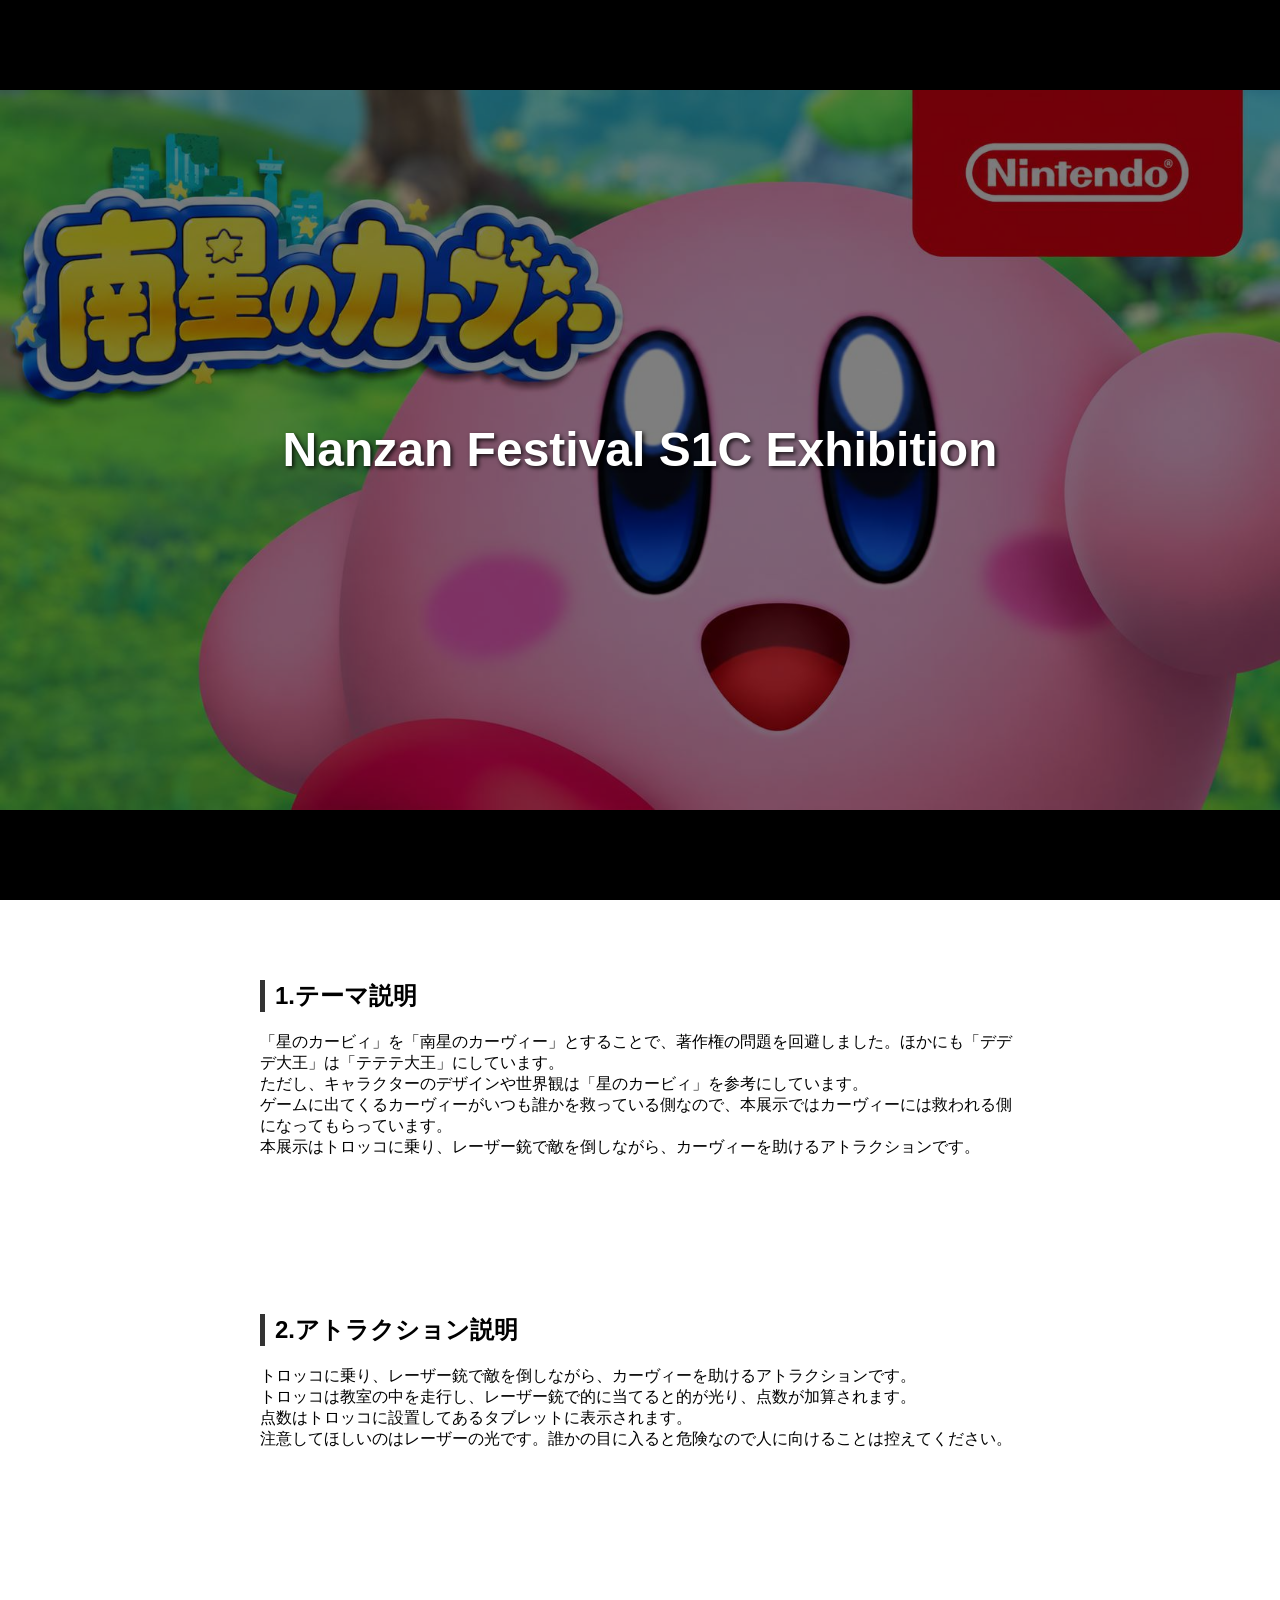
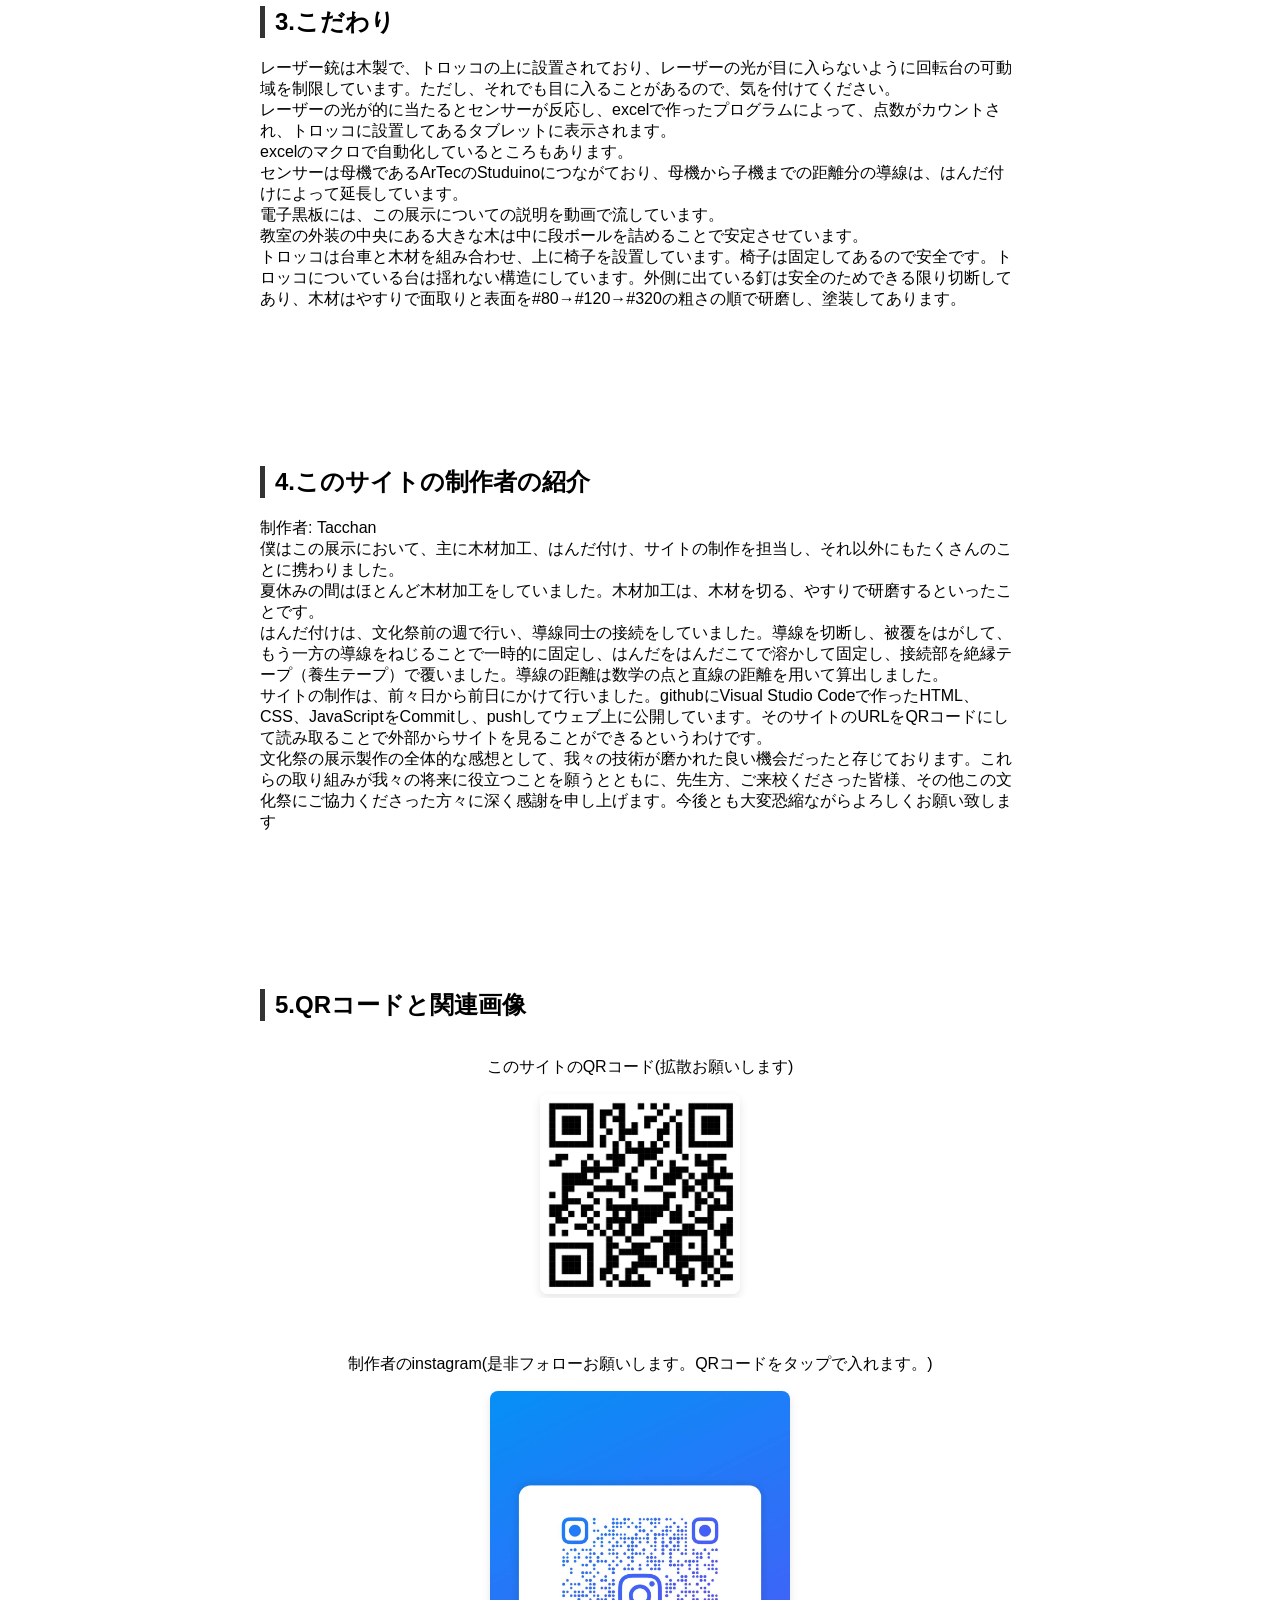
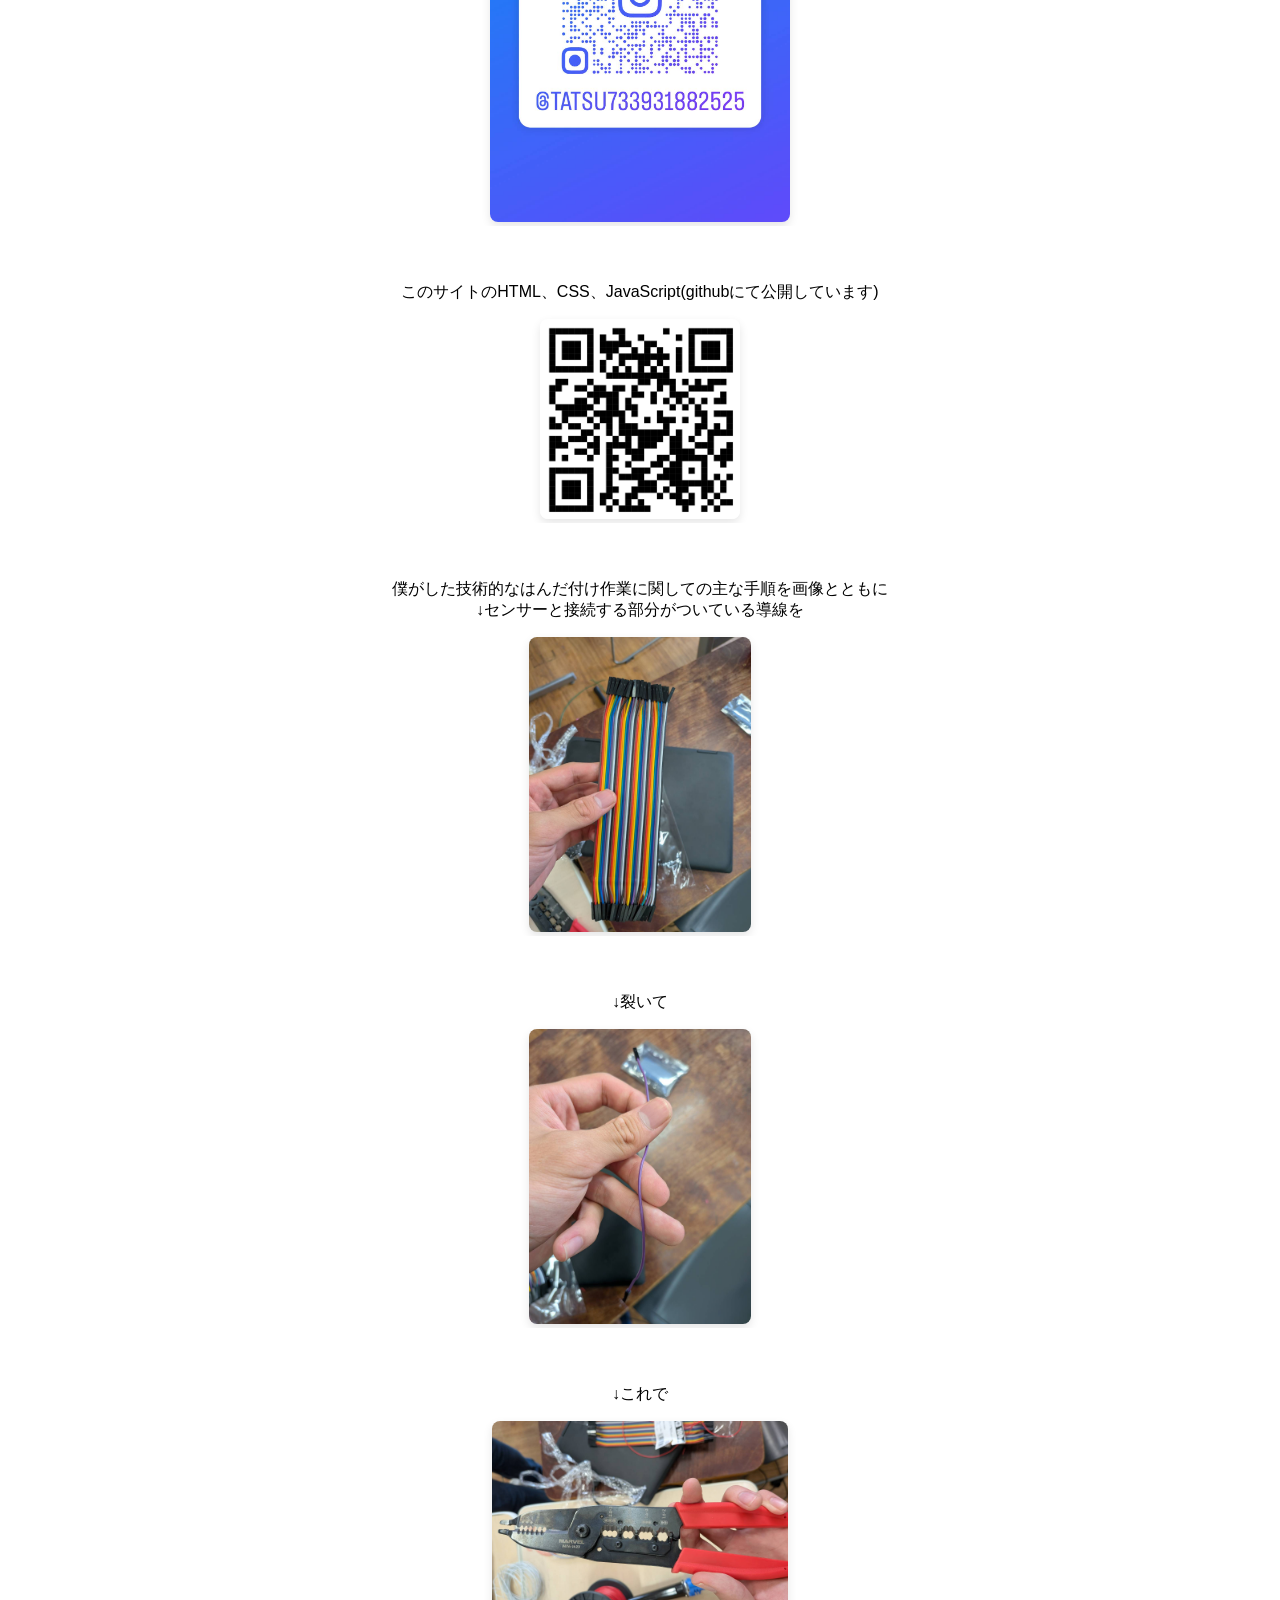
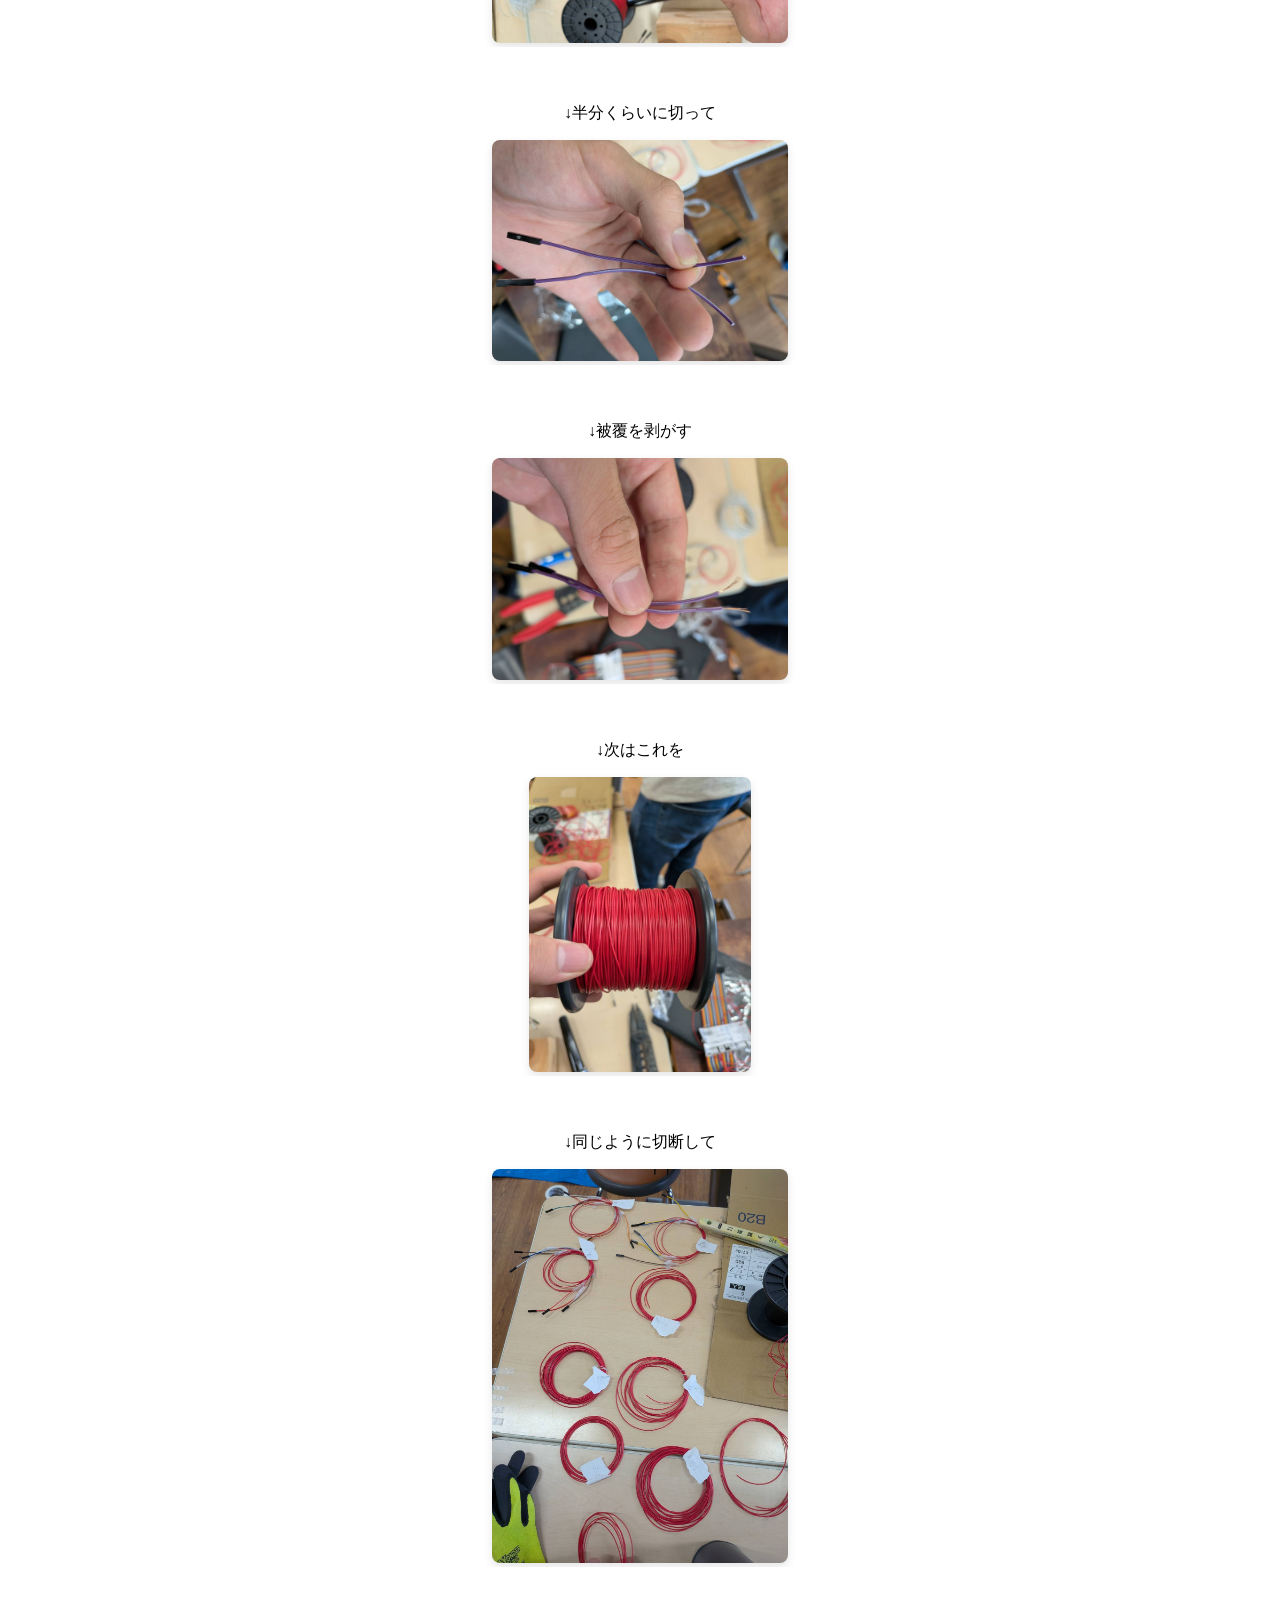
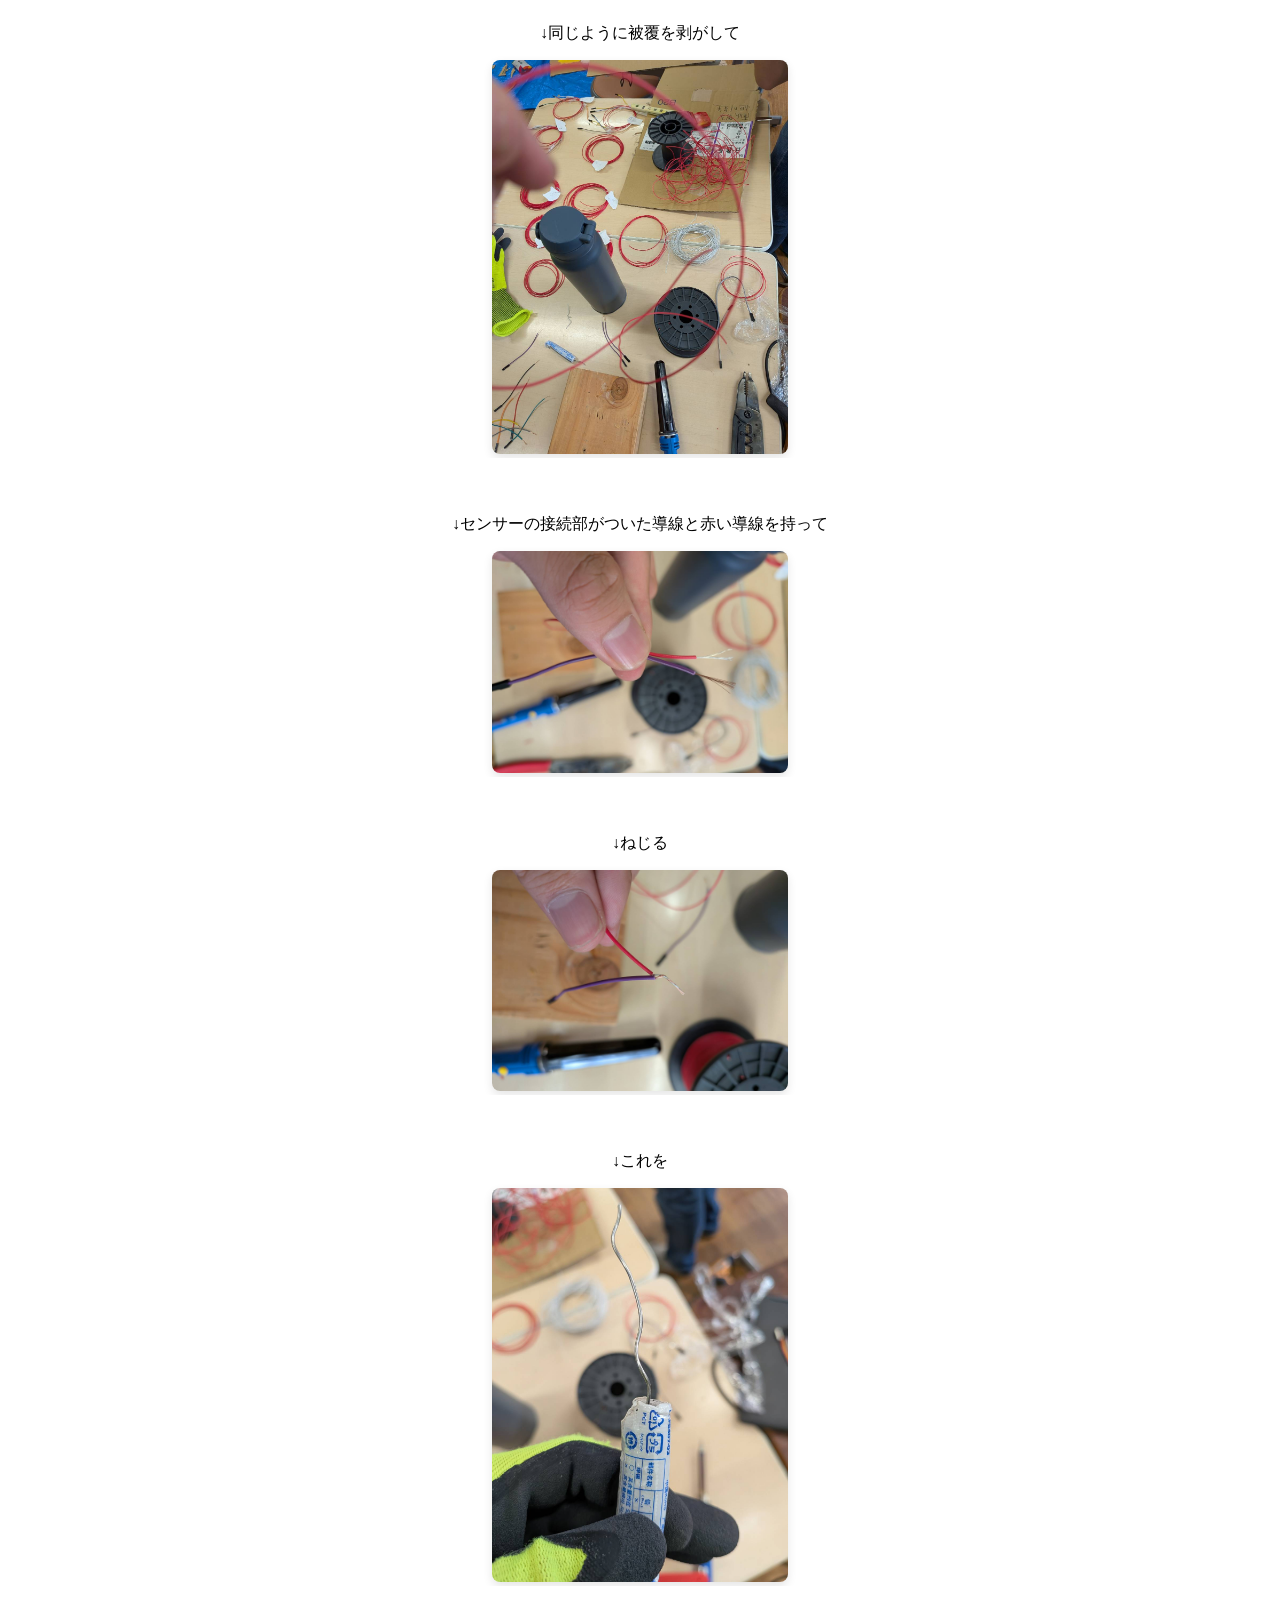
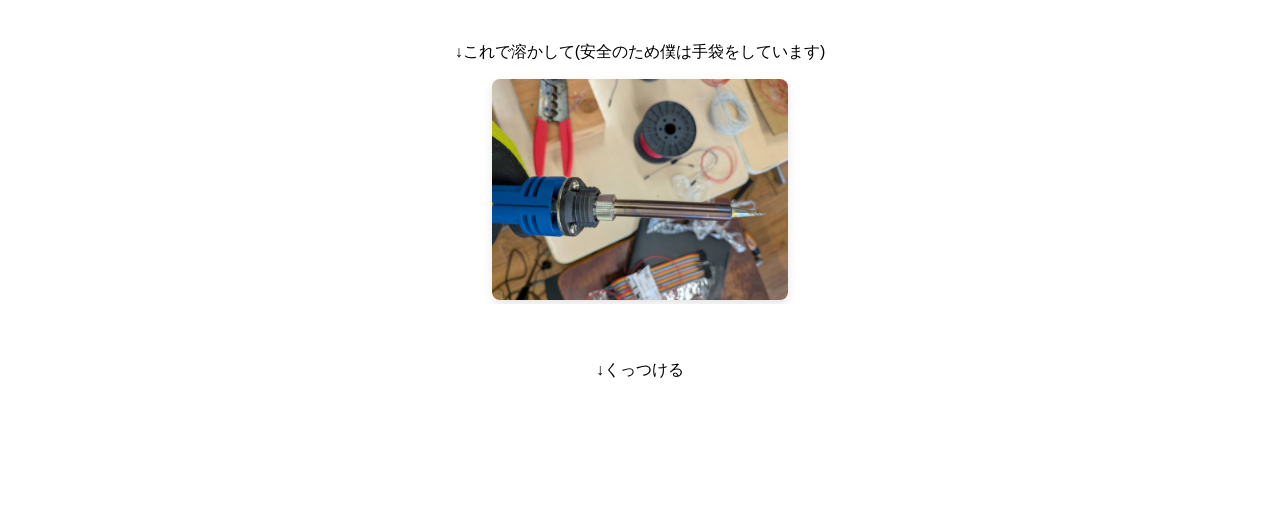
==== index.html @ 5e3245cd "Update index.html" ====
<!DOCTYPE html>
<html lang="ja">
<head>
    <meta charset="UTF-8">
    <!-- 💡 スマホの画面幅に自動で合わせるための必須タグです。一字一句間違えないようにしてください -->
    <meta name="viewport" content="width=device-width, initial-scale=1.0">
    <title>Nanzan Festival S1C Exhibition</title>
    <link rel="stylesheet" href="nanzanfestival.css">
</head>
<body>
    <header class="hero-section">
        <div class="hero-content">
            <h1>
                <strong>Nanzan Festival S1C Exhibition</strong>
            </h1>
        </div>
    </header>


    <section class="other-section js-fade">
        <h2 class="section-title">1.テーマ説明</h2>
        <p>
            「星のカービィ」を「南星のカーヴィー」とすることで、著作権の問題を回避しました。ほかにも「デデデ大王」は「テテテ大王」にしています。<br>
            ただし、キャラクターのデザインや世界観は「星のカービィ」を参考にしています。<br>
            ゲームに出てくるカーヴィーがいつも誰かを救っている側なので、本展示ではカーヴィーには救われる側になってもらっています。<br>
            本展示はトロッコに乗り、レーザー銃で敵を倒しながら、カーヴィーを助けるアトラクションです。<br>
        </p>
    </section>

    <section class="other-section js-fade">
        <h2 class="section-title">2.アトラクション説明</h2>
        <p>
            トロッコに乗り、レーザー銃で敵を倒しながら、カーヴィーを助けるアトラクションです。<br>
            トロッコは教室の中を走行し、レーザー銃で的に当てると的が光り、点数が加算されます。<br>
            点数はトロッコに設置してあるタブレットに表示されます。<br>
            注意してほしいのはレーザーの光です。誰かの目に入ると危険なので人に向けることは控えてください。<br>
        </p>
    </section>

    <section class="other-section js-fade">
        <h2 class="section-title">3.こだわり</h2>
        <p>
            レーザー銃は木製で、トロッコの上に設置されており、レーザーの光が目に入らないように回転台の可動域を制限しています。ただし、それでも目に入ることがあるので、気を付けてください。<br>
            レーザーの光が的に当たるとセンサーが反応し、excelで作ったプログラムによって、点数がカウントされ、トロッコに設置してあるタブレットに表示されます。<br>
            excelのマクロで自動化しているところもあります。<br>
            センサーは母機であるArTecのStuduinoにつながており、母機から子機までの距離分の導線は、はんだ付けによって延長しています。<br>
            電子黒板には、この展示についての説明を動画で流しています。<br>
            教室の外装の中央にある大きな木は中に段ボールを詰めることで安定させています。<br>
            トロッコは台車と木材を組み合わせ、上に椅子を設置しています。椅子は固定してあるので安全です。トロッコについている台は揺れない構造にしています。外側に出ている釘は安全のためできる限り切断してあり、木材はやすりで面取りと表面を#80→#120→#320の粗さの順で研磨し、塗装してあります。<br>
        </p>
    </section>

    <section class="other-section js-fade">
        <h2 class="section-title">4.このサイトの制作者の紹介</h2>
        <p>
            制作者: Tacchan<br>
            僕はこの展示において、主に木材加工、はんだ付け、サイトの制作を担当し、それ以外にもたくさんのことに携わりました。<br>
            夏休みの間はほとんど木材加工をしていました。木材加工は、木材を切る、やすりで研磨するといったことです。<br>
            はんだ付けは、文化祭前の週で行い、導線同士の接続をしていました。導線を切断し、被覆をはがして、もう一方の導線をねじることで一時的に固定し、はんだをはんだこてで溶かして固定し、接続部を絶縁テープ（養生テープ）で覆いました。導線の距離は数学の点と直線の距離を用いて算出しました。<br>
            サイトの制作は、前々日から前日にかけて行いました。githubにVisual Studio Codeで作ったHTML、CSS、JavaScriptをCommitし、pushしてウェブ上に公開しています。そのサイトのURLをQRコードにして読み取ることで外部からサイトを見ることができるというわけです。<br>
            文化祭の展示製作の全体的な感想として、我々の技術が磨かれた良い機会だったと存じております。これらの取り組みが我々の将来に役立つことを願うとともに、先生方、ご来校くださった皆様、その他この文化祭にご協力くださった方々に深く感謝を申し上げます。今後とも大変恐縮ながらよろしくお願い致します<br>
        </p>
    </section>
    <section class="other-section js-fade">
        <h2 class="section-title">5.QRコードと関連画像</h2>
        <div>
        <p>
            このサイトのQRコード(拡散お願いします)
        </p>
        <a href="index.html" target="_blank" rel="noopener noreferrer">
            <img src="nanzanfestival.png" alt="QRコード" title="QRコード" width="200" height="200">
        </a>
        </div>
        
        <div>
        <p>
            制作者のinstagram(是非フォローお願いします。QRコードをタップで入れます。)
        </p>
        <a href="https://www.instagram.com/tatsu733931882525?stkn=dWo2NnZqM2xhdTVk" target="_blank" rel="noopener noreferrer">
        <img src="instagram.jpg" alt="制作者instagram" title="制作者instagram" width="300" height="400">   
        </a>
        </div>
        
        <div>
        <p>
            このサイトのHTML、CSS、JavaScript(githubにて公開しています)
        </p>
        <a href="https://github.com/tatsutaa" target="_blank" rel="noopener noreferrer">
        <img src="github.png" alt="このサイトのHTML、CSS、JavaScript" title="このサイトのHTML、CSS、JavaScript" width="200" height="200">
        </a>
        </div>

        <div>
        <p>
            僕がした技術的なはんだ付け作業に関しての主な手順を画像とともに<br>
            ↓センサーと接続する部分がついている導線を
        </p>
        <img src="dousenkatamari.jpg" alt="センサーと接続する部分がついている導線" title="センサーと接続する部分がついている導線" width="221.6" height="295.4">
        </div>

        <div>
        <p>
            ↓裂いて
        </p>
        <img src="dousenippon.jpg" alt="一本の導線" title="一本の導線" width="221.6" height="295.4">    
        </div>

        <div>
        <p>
            ↓これで
        </p>
        <img src="stripper.jpg" alt="ストリッパー" title="ストリッパー" width="295.4" height=221.6">
        </div>

        <div>
        <p>
            ↓半分くらいに切って
        </p>
        <img src="setudandousen.jpg" alt="切断された一本の導線" title="切断された一本の導線" width="295.4" height="221.6">
        </div>

        <div>
        <p>
            ↓被覆を剥がす
        </p>
        <img src="himakunasidousen.jpg" alt="被覆が剥がれた一本の導線" title="被覆が剥がれた一本の導線" width="295.4" height="221.6">
        </div>

        <div>
        <p>
            ↓次はこれを
        </p>
        <img src="akadousen.jpg" alt="赤い導線" title="赤い導線" width="221.6" height="295.4">
        </div>

        <div>
        <p>
            ↓同じように切断して
        </p>
        <img src="groupdousen.jpg" alt="切断されてまとめられた赤い導線" title="切断されてまとめられた赤い導線" width="295.4" height="221.6">
        </div>

        <div>
        <p>
            ↓同じように被覆を剥がして
        </p>
        <img src="hihukunasiippondousen.jpg" alt="被覆を剥がされた赤い導線" titile="被覆を剥がされた赤い導線" width="295.4" height="221.6">
        </div>

        <div>
        <p>
            ↓センサーの接続部がついた導線と赤い導線を持って
        </p>
        <img src="narabete.jpg" alt="センサーの接続部がついた導線と赤い導線" title="センサーの接続部がついた導線と赤い導線" width="295.4" height="221.6">
        </div>

        <div>
        <p>
            ↓ねじる
        </p>
        <img src="nejiru.jpg" alt="ねじられた導線" title="ねじられた導線" width="295.4" height="221.6">
        </div>

        <div>
        <p>
            ↓これを
        </p>
        <img src="handa.jpg" alt="はんだ" title="はんだ" width="295.4" height="221.6">
        </div>

        <div>
        <p>
            ↓これで溶かして(安全のため僕は手袋をしています)
        </p>
        <img src="handakote.jpg" alt="はんだこて" title="はんだこて" width="295.4" height="221.6">
        </div>

        <div>
        <p>
            ↓くっつける
        </p>
        <img src="">
        </div>
    </section>
    <script src="nanzanfestival.js"></script>
</body>
</html>
---- nanzanfestival.css ----
/* ==========================================
   画面全体の基本設定（横揺れ・はみ出しを強制カット）
   ========================================== */
html, body {
    width: 100%;
    margin: 0;
    padding: 0;
    overflow-x: hidden; /* 💡 スマホでの横スクロールを完全に禁止する */
    box-sizing: border-box;
    font-family: sans-serif;
}

*, *::before, *::after {
    box-sizing: border-box; /* 余白によるサイズ計算のズレを防ぐ */
}

/* ==========================================
   ヘッダー・ヒーローセクション
   ========================================== */
h1 {
    text-align: center;
    font-size: 36px;
    margin-top: 100px;
    margin-bottom: 100px;
}

/* 1. 背景画像の設定（スマホの縦画面でもはみ出さない決定版） */
/* ==========================================
   1. ヒーローセクション（上下に黒がある状態をベースにする）
   ========================================== */
.hero-section {
    position: relative;         /* 💡 必須：フィルターや文字を重ねる基準 */
    width: 100%;
    height: 100vh;             
    height: 100dvh;            /* スマホのツールバー対策 */
    background-color: #000000; /* 💡 画像の外側（上下の帯）を真っ黒にする設定 */
    display: flex;
    justify-content: center;   /* 文字を左右中央に配置 */
    align-items: center;       /* 文字を上下中央に配置 */
    text-align: center;
    overflow: hidden;
    animation: fadeInBackground 1.5s ease-out forwards;
}

/* ==========================================
   2. 背景画像 ＋ 画面全体を暗くするフィルター（黒帯も含めて一律で暗くする）
   ========================================== */
.hero-section::before {
    content: "";
    position: absolute;
    top: 0;
    left: 0;
    width: 100%;
    height: 100%;
    
    /* 💡 画像を「切らない（contain）」で真ん中に配置する設定 */
    background-image: url('kirvy.jpg');
    background-size: contain !important;      
    background-position: center center !important; 
    background-repeat: no-repeat;
    
    z-index: 1;                 /* 文字の後ろに配置 */
}

/* 💡 修正ポイント：画像だけでなく、上下の黒い帯も含めて「画面全体」を一律で50%暗くするフィルター */
.hero-section::after {
    content: "";
    position: absolute;
    top: 0;
    left: 0;
    width: 100%;
    height: 100%;
    background-color: rgba(0, 0, 0, 0.5); /* 💡 50%の暗さの透明な黒い膜 */
    z-index: 2;                           /* 画像（z-index:1）の上に重ねる */
    pointer-events: none;
}

/* ==========================================
   3. タイトル文字の設定（画面全体のド真ん中に固定）
   ========================================== */
.hero-content {
    position: relative;         /* z-indexを有効にするために必須 */
    z-index: 3;                 /* 💡 背景画像や全体フィルターよりも手前に重ねる */
    color: #ffffff;
    width: 100%;
    max-width: 90%;             /* スマホの画面端から文字がはみ出るのを防ぐ */
    padding: 0 15px;
    box-sizing: border-box;
    opacity: 1;                 /* 最初から文字を表示させて確認するため1にしています */
    /* animation: fadeInUpText 1.2s ease-out 0.8s forwards; */
}

.hero-content h1 {
    font-size: 3rem;            /* パソコンでの文字サイズ */
    margin: 0;
    line-height: 1.3;
    font-weight: bold;
    
    /* 💡 文字の周りにうっすら影をつけ、カーヴィーの顔と被ってもクッキリ見せる加工 */
    text-shadow: 2px 2px 4px rgba(0, 0, 0, 0.8);
}

/* ==========================================
   4. スマートフォン（縦画面）専用の文字サイズ調整
   ========================================== */
@media (max-width: 768px) {
    .hero-content h1 {
        /* 💡 スマホの細い画面でも、絶対に左右にはみ出さないサイズに縮小 */
        font-size: 1.6rem !important; 
    }
}

/* 💡 スマホ用の文字サイズ調整 */
@media (max-width: 768px) {
    .hero-content h1 {
        font-size: 1.5rem !important; /* スマホの画面幅に合わせて文字を小さくする */
    }
}

/* ==========================================
   4. スマートフォン（縦画面）専用のサイズ調整
   ========================================== */
@media (max-width: 768px) {
    .hero-content h1 {
        font-size: 1.6rem !important; /* スマホ用に文字を読みやすいサイズに縮小 */
    }
    .hero-content {
        /* スマホの縦画面のときは、文字のズレ具合をここで微調整できます */
        margin-top: 140px; 
    }
}

/* ==========================================
   4. スマートフォン（縦画面）専用のサイズ調整
   ========================================== */
@media (max-width: 768px) {
    .hero-content h1 {
        /* 💡 スマホの細い画面でも、絶対に左右にはみ出さないサイズに縮小 */
        font-size: 1.8rem !important; 
    }
}

/* ==========================================
   4. スマートフォン（縦画面）専用の強制リセット
   ========================================== */
@media (max-width: 480px) {
    .hero-content h1 {
        /* 💡 スマホの細い画面でも、絶対に左右にはみ出さないサイズに縮小 */
        font-size: 1.8rem !important; 
    }
}

/* ==========================================
   各コンテンツセクションの基本設定
   ========================================== */
.other-section {
    max-width: 800px;    /* パソコンで見ても広がりすぎないように制限 */
    width: 100%;
    margin: 0 auto;      /* 画面の中央に配置 */
    padding: 60px 20px;  /* 上下にたっぷり余白、左右にスマホ用の隙間 */
}

.section-title {
    padding-left: 10px;
    border-left: 5px solid #333;
    margin-bottom: 20px;
}

/* 各画像とテキストを包むdiv */
.other-section div {
    margin-bottom: 40px;
    text-align: center; /* 中身を中央揃えに */
}

/* 💡 画像のはみ出しを絶対に防ぐ最重要設定 */
img {
    max-width: 100% !important; /* HTMLのwidth指定を無視して、画面幅に強制的に合わせる */
    height: auto !important;    /* 縦横比を崩さずに縮小する */
    display: inline-block;
    border-radius: 8px;         /* 写真の角を少し丸くする（お好みで） */
    box-shadow: 0 4px 10px rgba(0,0,0,0.1); /* 写真に薄い影をつける（お好みで） */
}

/* ==========================================
   アニメーションの初期設定（スクロール前は隠す）
   ========================================== */
/* セクション全体にフェードをかけることで、画像だけが先にはみ出して見えてしまうバグを防ぎます */
.js-fade {           
    opacity: 0;
    transform: translateY(30px);
    transition: opacity 1.2s ease-out, transform 1.2s ease-out;
}

/* 💡 スクロールして画面に入った瞬間（is-activeがついたとき） */
.js-fade.is-active {
    opacity: 1;
    transform: translateY(0);
}

/* ==========================================
   アニメーションの動きの定義（@keyframes）
   ========================================== */
@keyframes fadeInBackground {
    from { opacity: 0; }
    to   { opacity: 1; }
}

@keyframes fadeInUpText {
    from {
        opacity: 0;
        transform: translateY(20px); 
    }
    to {
        opacity: 1;
        transform: translateY(0);
    }
}

/* ==========================================
   スマートフォン向けの細かな調整 (画面幅768px以下)
   ========================================== */
@media (max-width: 768px) {
    .hero-content h1 {
        font-size: 2rem; /* スマホだとタイトルがデカすぎるのを防ぐ */
    }
    .other-section {
        padding: 40px 15px; /* スマホ用の程よい余白 */
    }
    h1 {
        margin-top: 50px;
        margin-bottom: 50px;
    }
}

/* 各画像グループの横幅を画面幅（100%）に固定する */
.other-section div {
    width: 100% !important;
    max-width: 100% !important;
    margin-bottom: 40px;
    text-align: center;
    overflow: hidden; /* 万が一中身がはみ出しても外に突き抜けさせない */
}
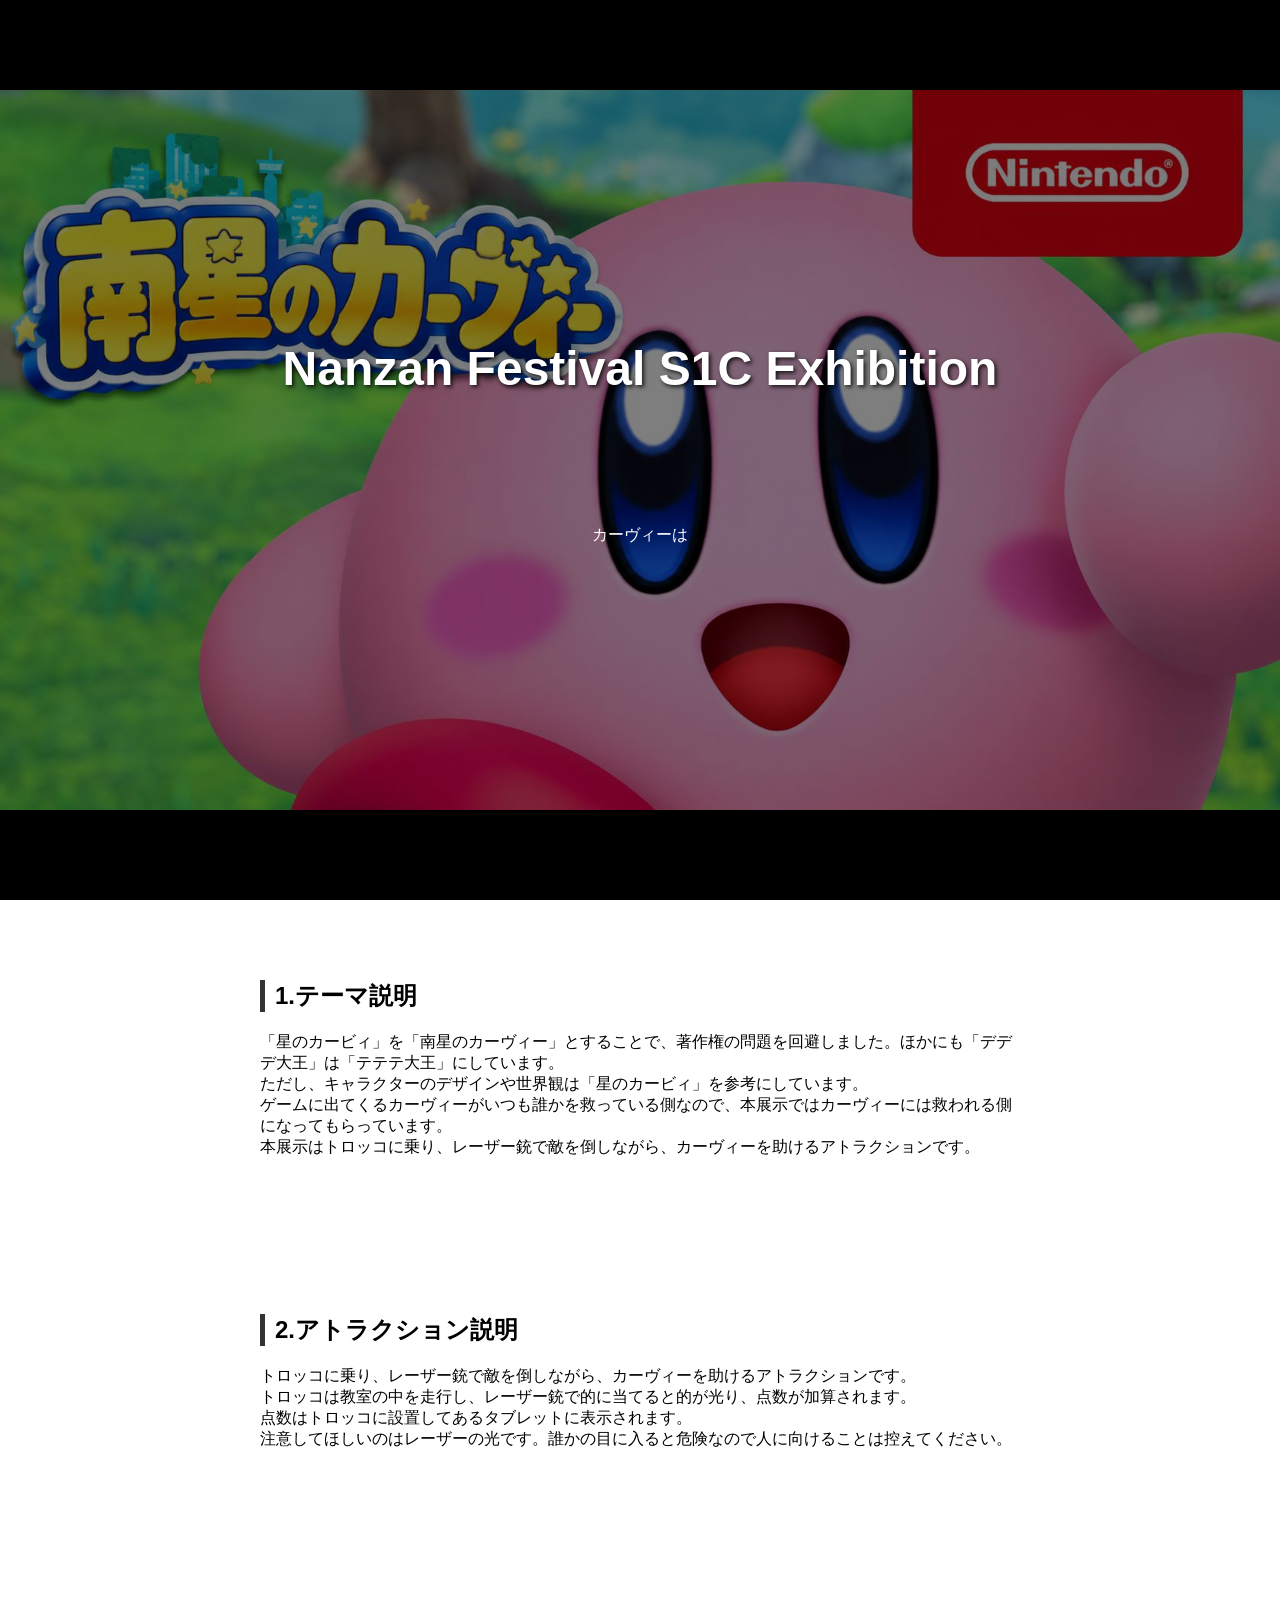
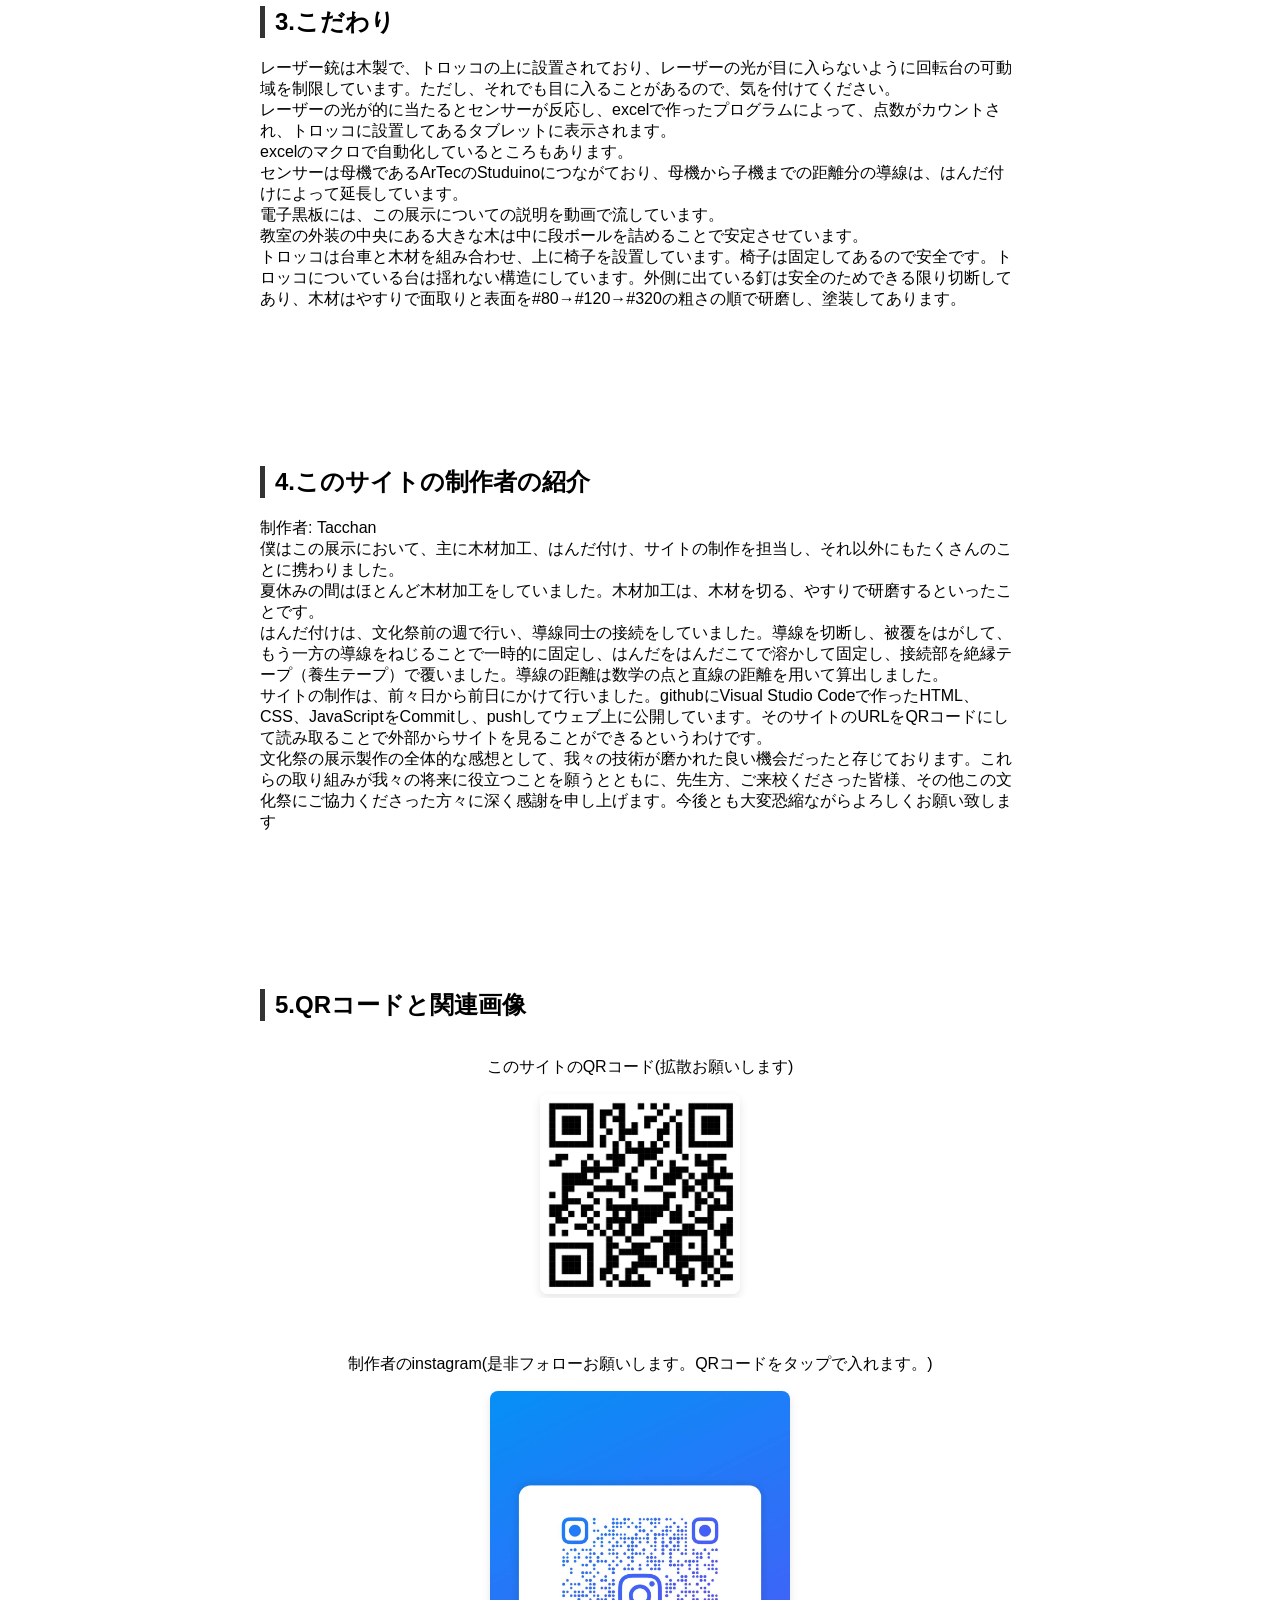
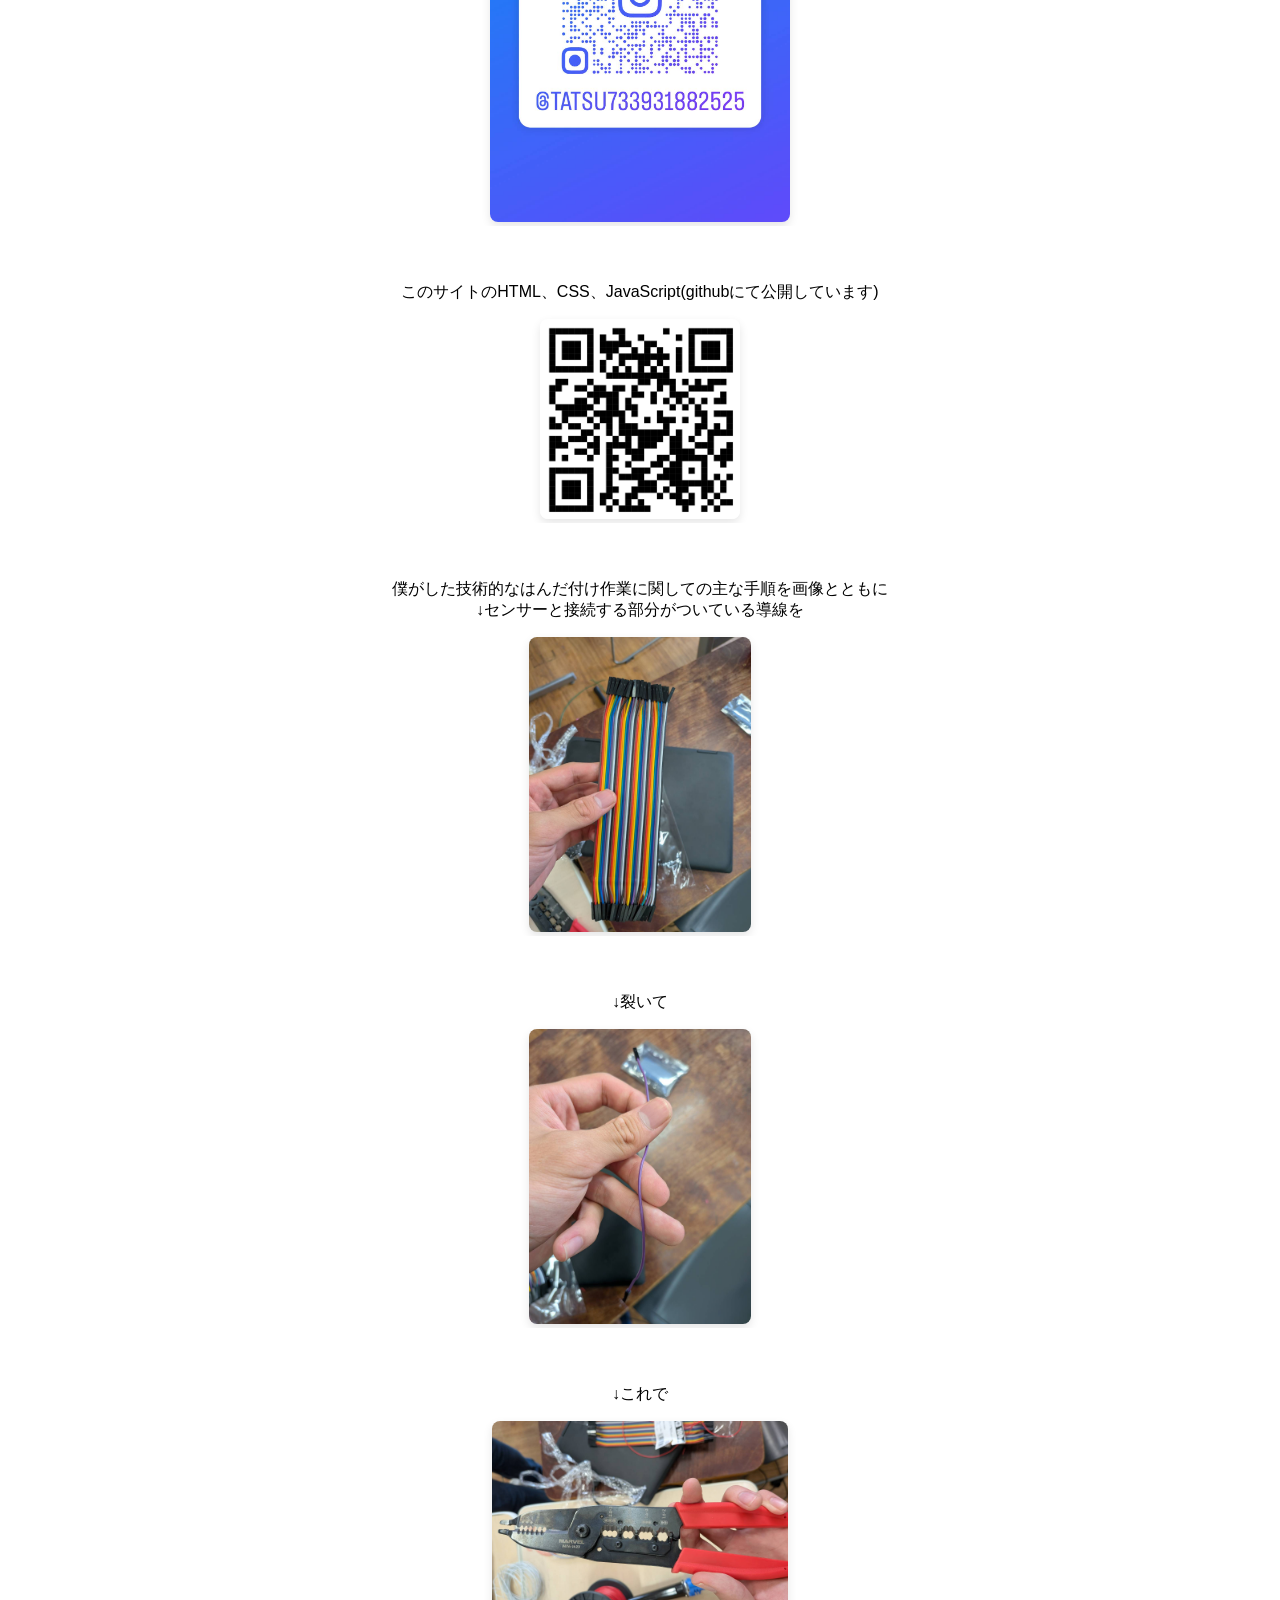
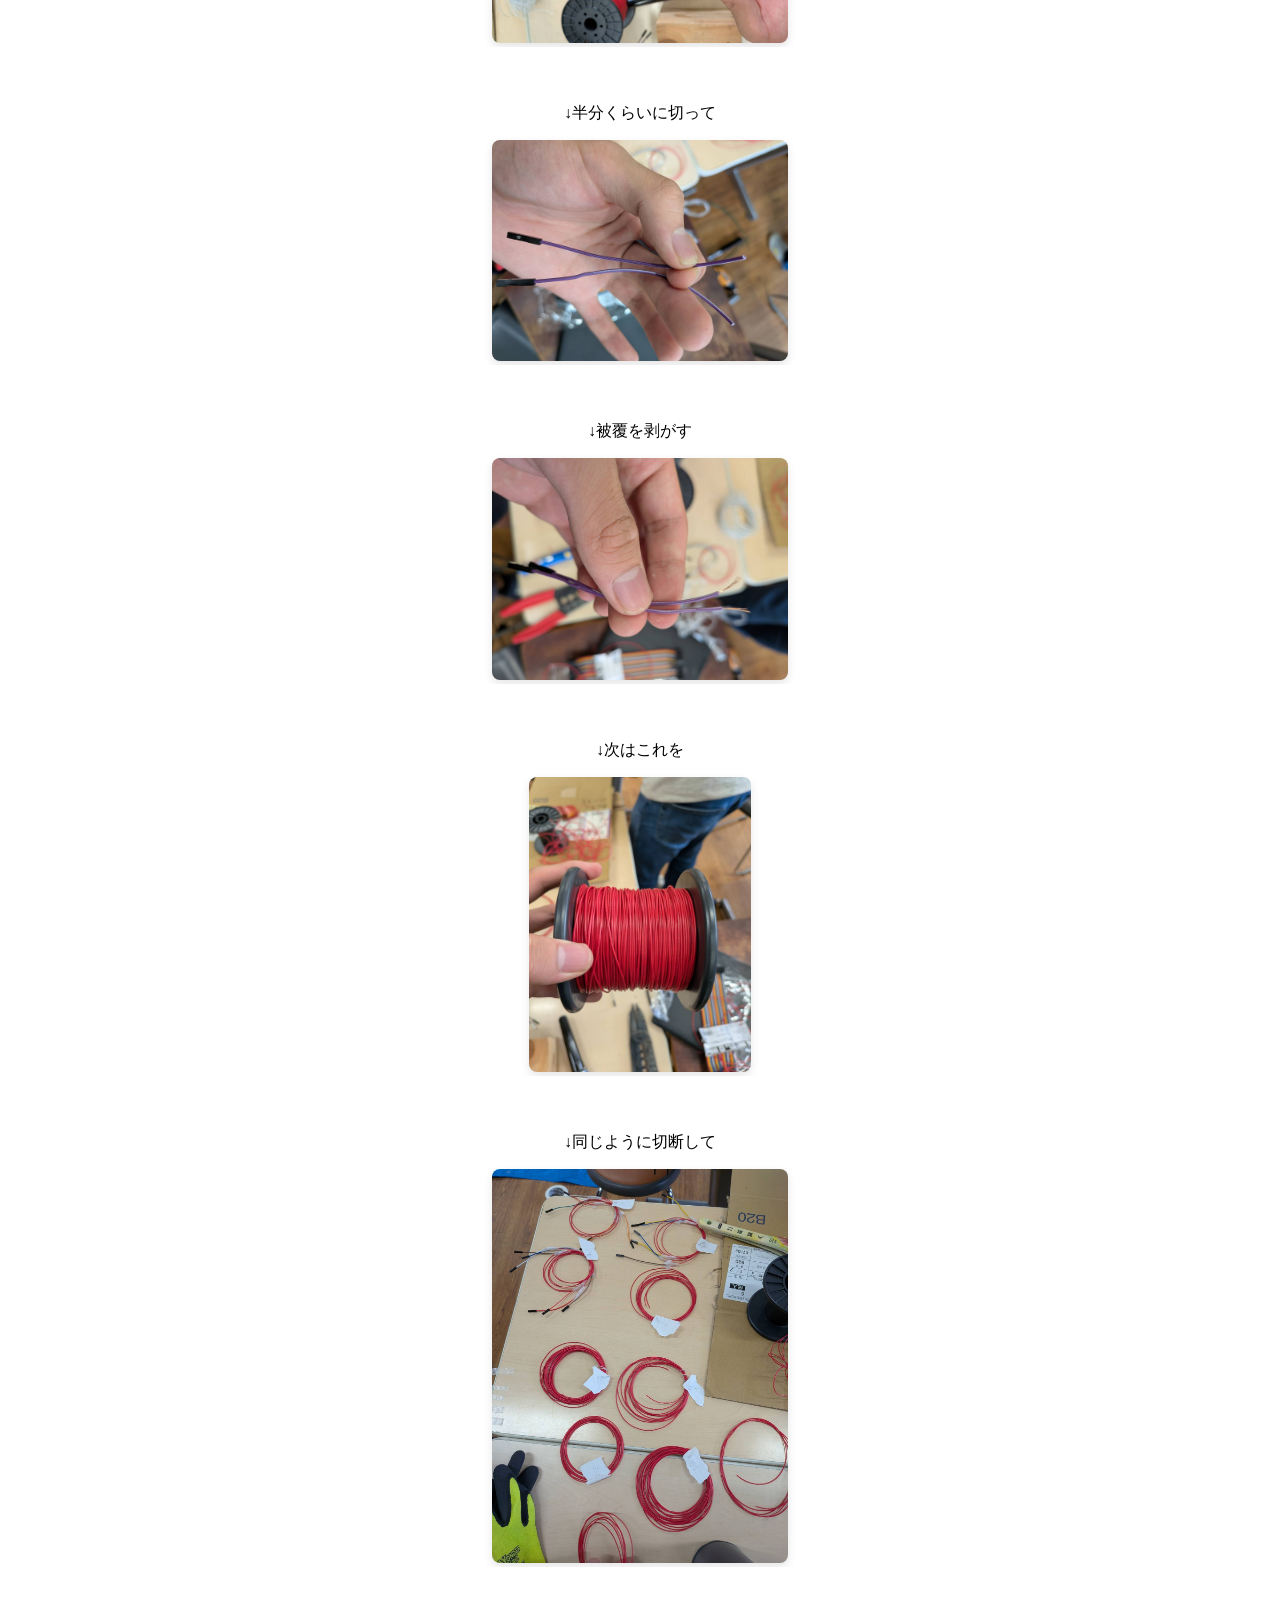
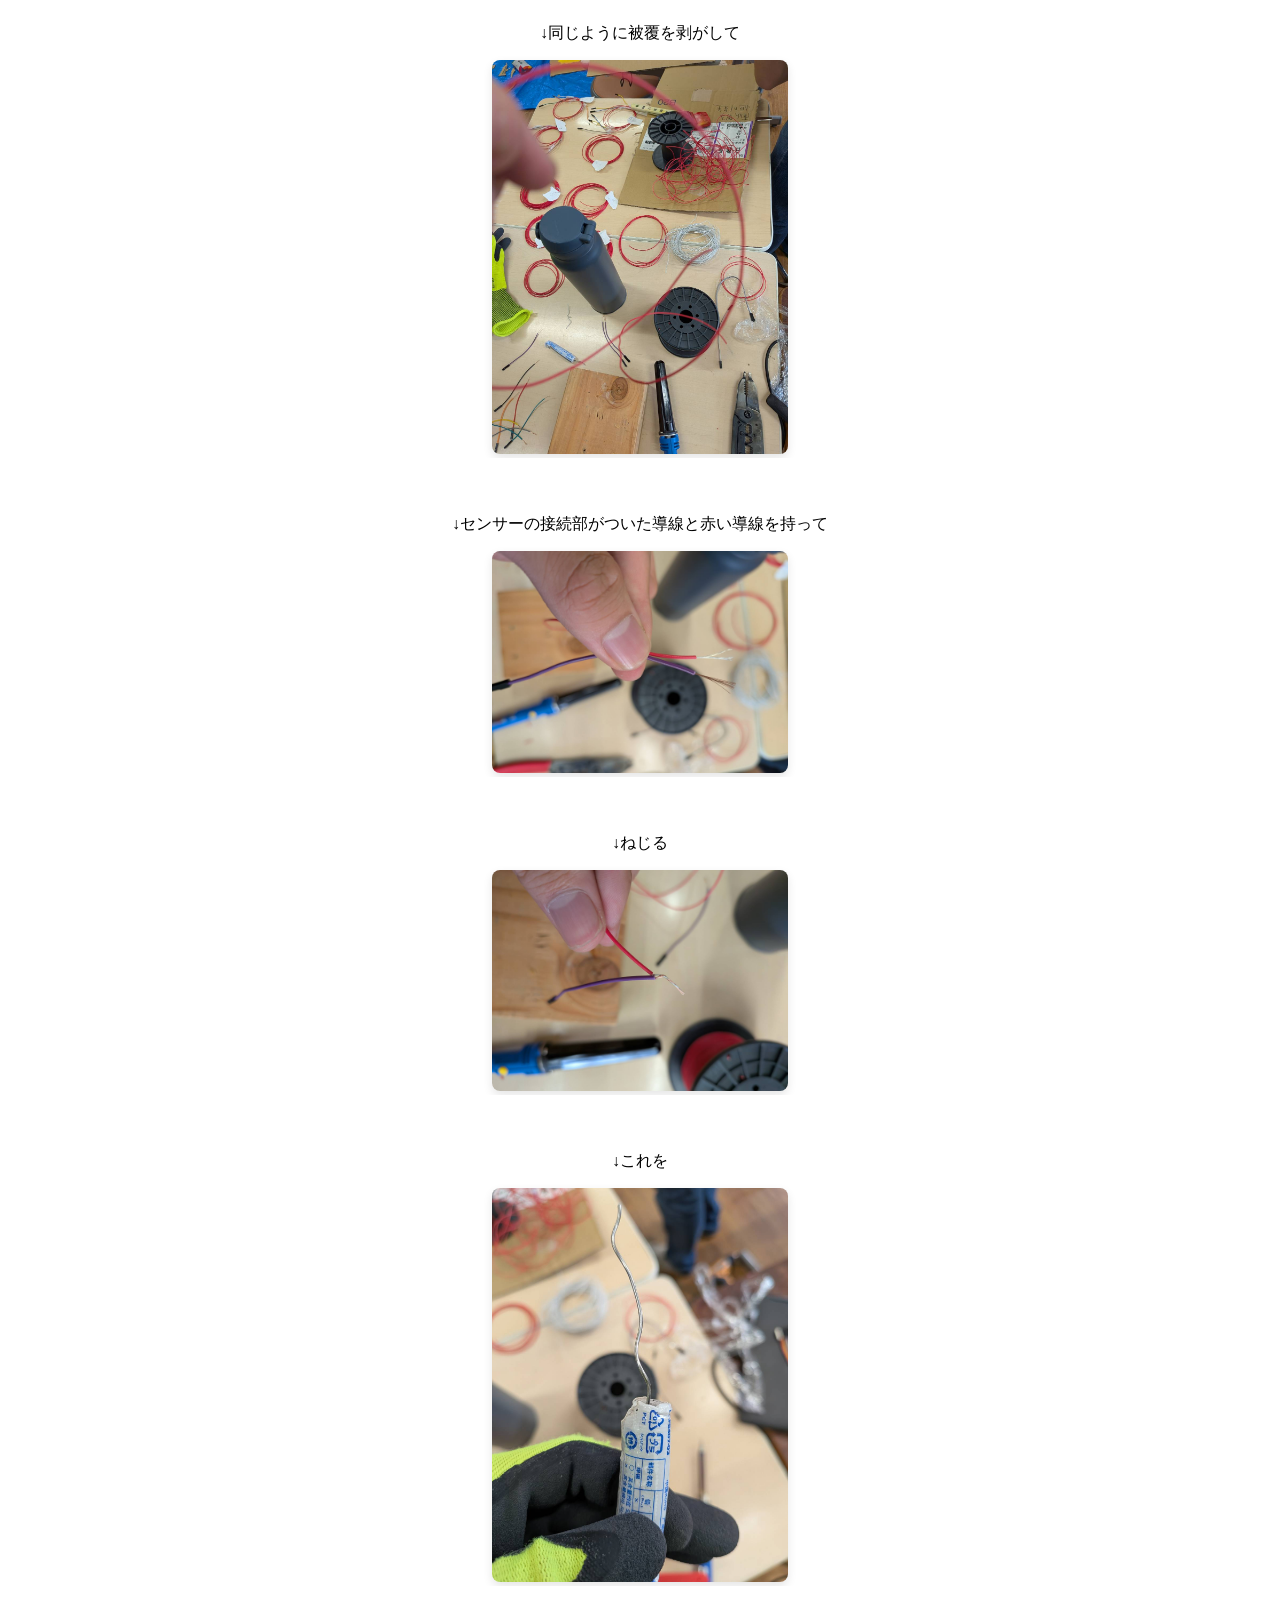
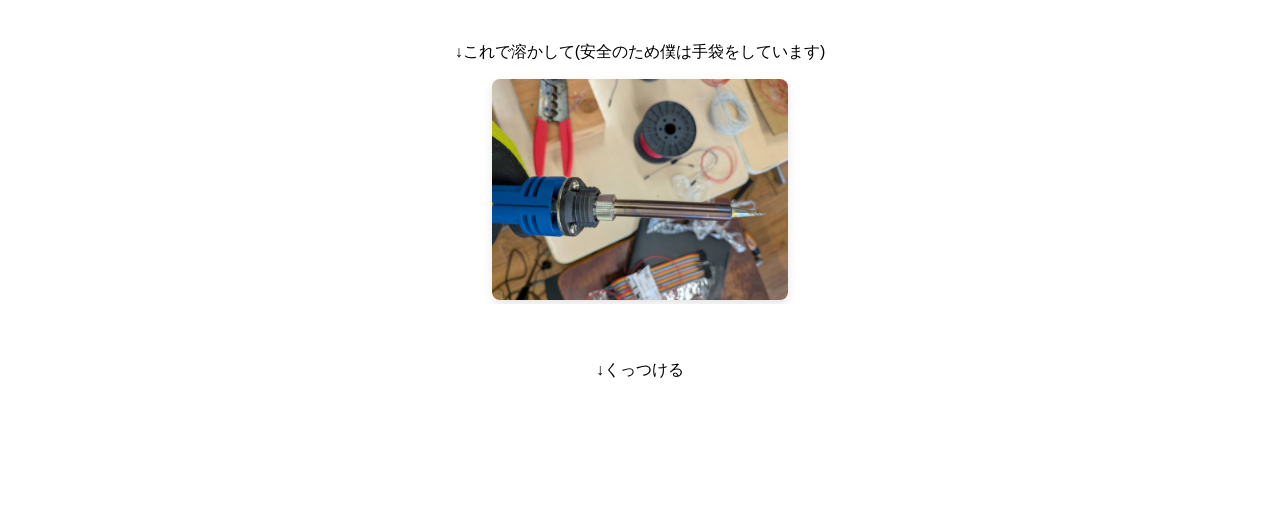
==== commit bf193287: "Update index.html" ====
--- a/index.html
+++ b/index.html
@@ -13,6 +13,15 @@
             <h1>
                 <strong>Nanzan Festival S1C Exhibition</strong>
             </h1>
+            <p>
+                <br>
+                <br>
+                <br>
+                <br>
+                <br>
+                <br>
+                カーヴィーは
+            </p>
         </div>
     </header>
 
--- a/nanzanfestival.css
+++ b/nanzanfestival.css
@@ -26,14 +26,14 @@
 
 /* 1. 背景画像の設定（スマホの縦画面でもはみ出さない決定版） */
 /* ==========================================
-   1. ヒーローセクション（上下に黒がある状態をベースにする）
+   1. ヒーローセクション（上下の黒帯を維持する土台）
    ========================================== */
 .hero-section {
-    position: relative;         /* 💡 必須：フィルターや文字を重ねる基準 */
+    position: relative;         /* フィルターや文字を上に重ねる基準 */
     width: 100%;
     height: 100vh;             
     height: 100dvh;            /* スマホのツールバー対策 */
-    background-color: #000000; /* 💡 画像の外側（上下の帯）を真っ黒にする設定 */
+    background-color: #000000; /* 💡 上下の帯を真っ黒に保つ設定 */
     display: flex;
     justify-content: center;   /* 文字を左右中央に配置 */
     align-items: center;       /* 文字を上下中央に配置 */
@@ -43,7 +43,7 @@
 }
 
 /* ==========================================
-   2. 背景画像 ＋ 画面全体を暗くするフィルター（黒帯も含めて一律で暗くする）
+   2. 背景画像（画像を絶対に切らずに真ん中に配置）
    ========================================== */
 .hero-section::before {
     content: "";
@@ -59,10 +59,12 @@
     background-position: center center !important; 
     background-repeat: no-repeat;
     
-    z-index: 1;                 /* 文字の後ろに配置 */
-}
-
-/* 💡 修正ポイント：画像だけでなく、上下の黒い帯も含めて「画面全体」を一律で50%暗くするフィルター */
+    z-index: 1;                 /* 文字とフィルターの後ろに配置 */
+}
+
+/* ==========================================
+   3. 💡 新設：画面全体を均一に暗くする透明な黒いフィルター
+   ========================================== */
 .hero-section::after {
     content: "";
     position: absolute;
@@ -70,13 +72,14 @@
     left: 0;
     width: 100%;
     height: 100%;
-    background-color: rgba(0, 0, 0, 0.5); /* 💡 50%の暗さの透明な黒い膜 */
+    /* 💡 画面全体（黒帯も含めて）を一律で50%暗くする透明な黒い膜を重ねます */
+    background-color: rgba(0, 0, 0, 0.5); 
     z-index: 2;                           /* 画像（z-index:1）の上に重ねる */
     pointer-events: none;
 }
 
 /* ==========================================
-   3. タイトル文字の設定（画面全体のド真ん中に固定）
+   4. タイトル文字の設定（画面全体のド真ん中に重ねる）
    ========================================== */
 .hero-content {
     position: relative;         /* z-indexを有効にするために必須 */
@@ -86,8 +89,11 @@
     max-width: 90%;             /* スマホの画面端から文字がはみ出るのを防ぐ */
     padding: 0 15px;
     box-sizing: border-box;
-    opacity: 1;                 /* 最初から文字を表示させて確認するため1にしています */
-    /* animation: fadeInUpText 1.2s ease-out 0.8s forwards; */
+    
+    /* 💡 0.8秒遅れてスタートし、1.2秒かけて浮き上がるアニメーションを有効にしています。
+       もし最初から文字をパッと表示させたい場合は「opacity: 1;」にして下のanimationを消してください */
+    opacity: 0; 
+    animation: fadeInUpText 1.2s ease-out 0.8s forwards;
 }
 
 .hero-content h1 {
@@ -98,6 +104,16 @@
     
     /* 💡 文字の周りにうっすら影をつけ、カーヴィーの顔と被ってもクッキリ見せる加工 */
     text-shadow: 2px 2px 4px rgba(0, 0, 0, 0.8);
+}
+
+/* ==========================================
+   5. スマートフォン（縦画面）専用の文字サイズ調整
+   ========================================== */
+@media (max-width: 768px) {
+    .hero-content h1 {
+        /* 💡 スマホの細い画面でも、絶対に左右にはみ出さないサイズに縮小 */
+        font-size: 1.6rem !important; 
+    }
 }
 
 /* ==========================================
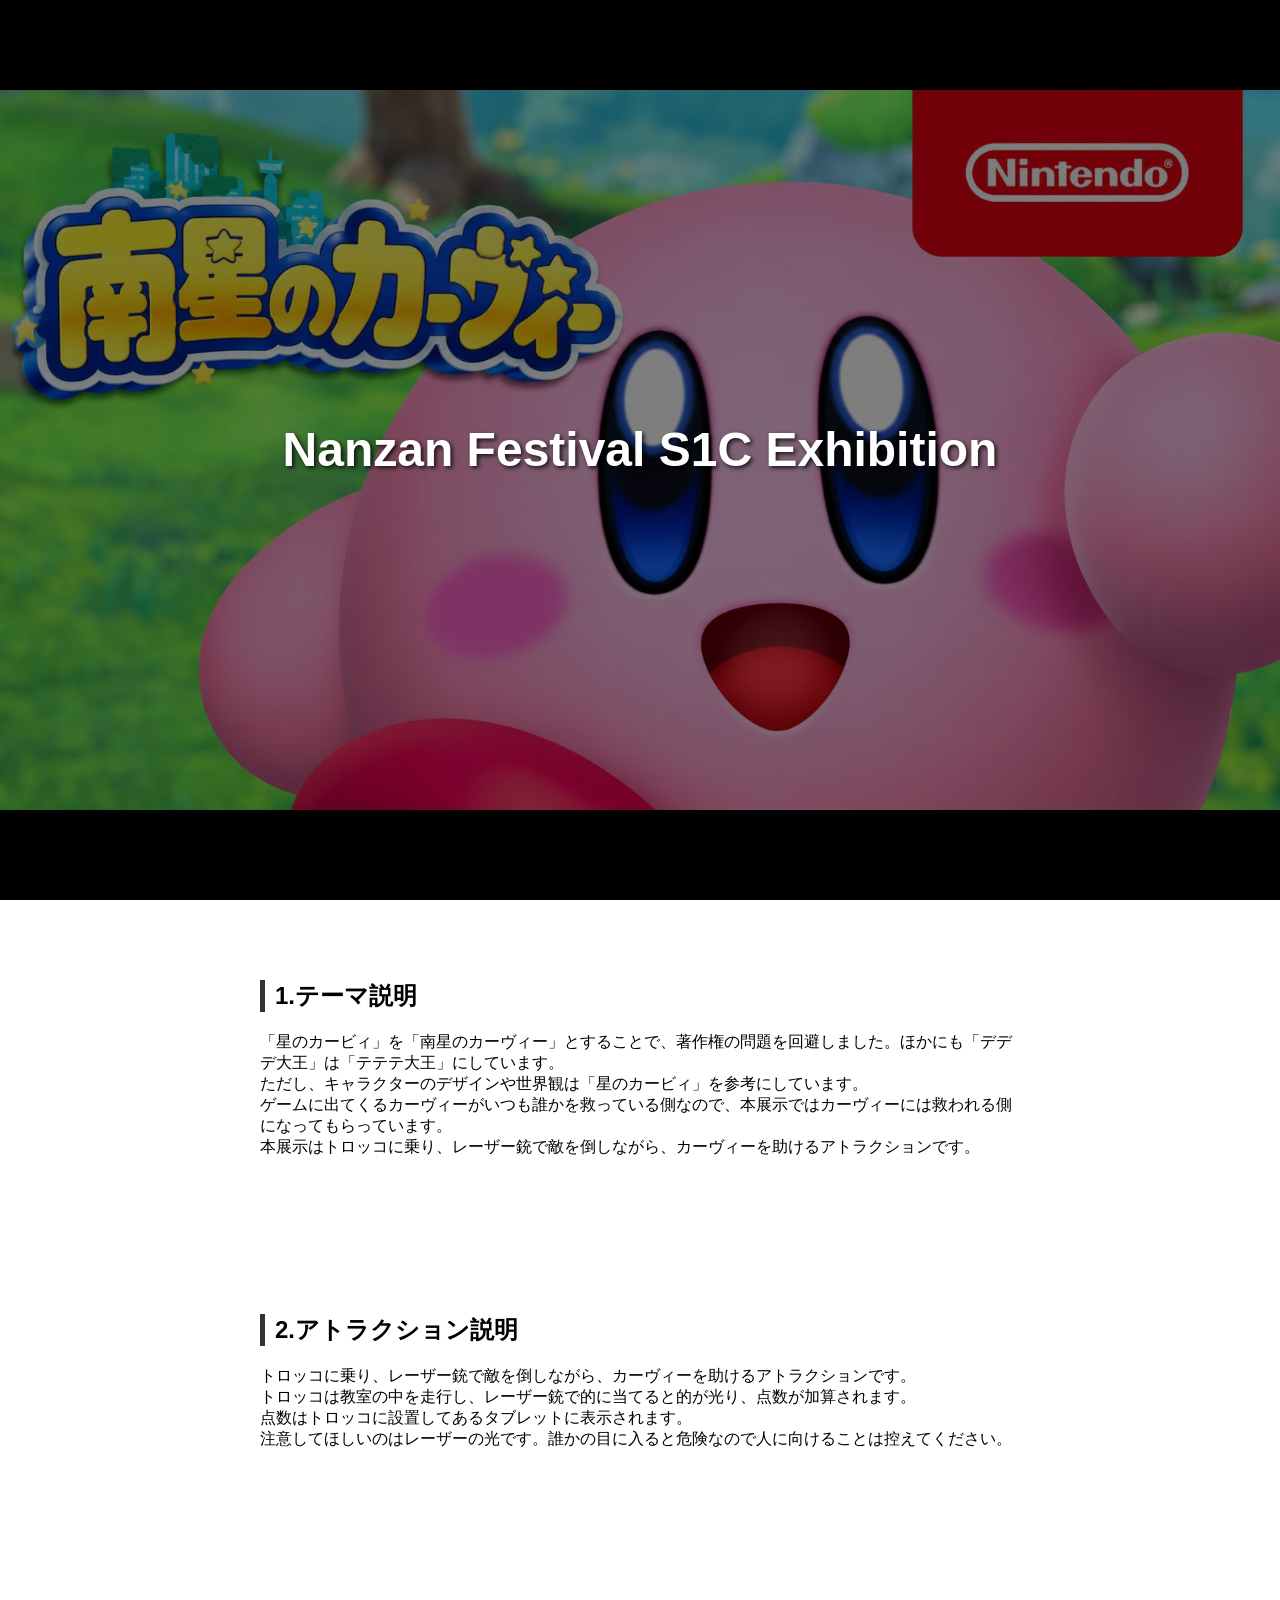
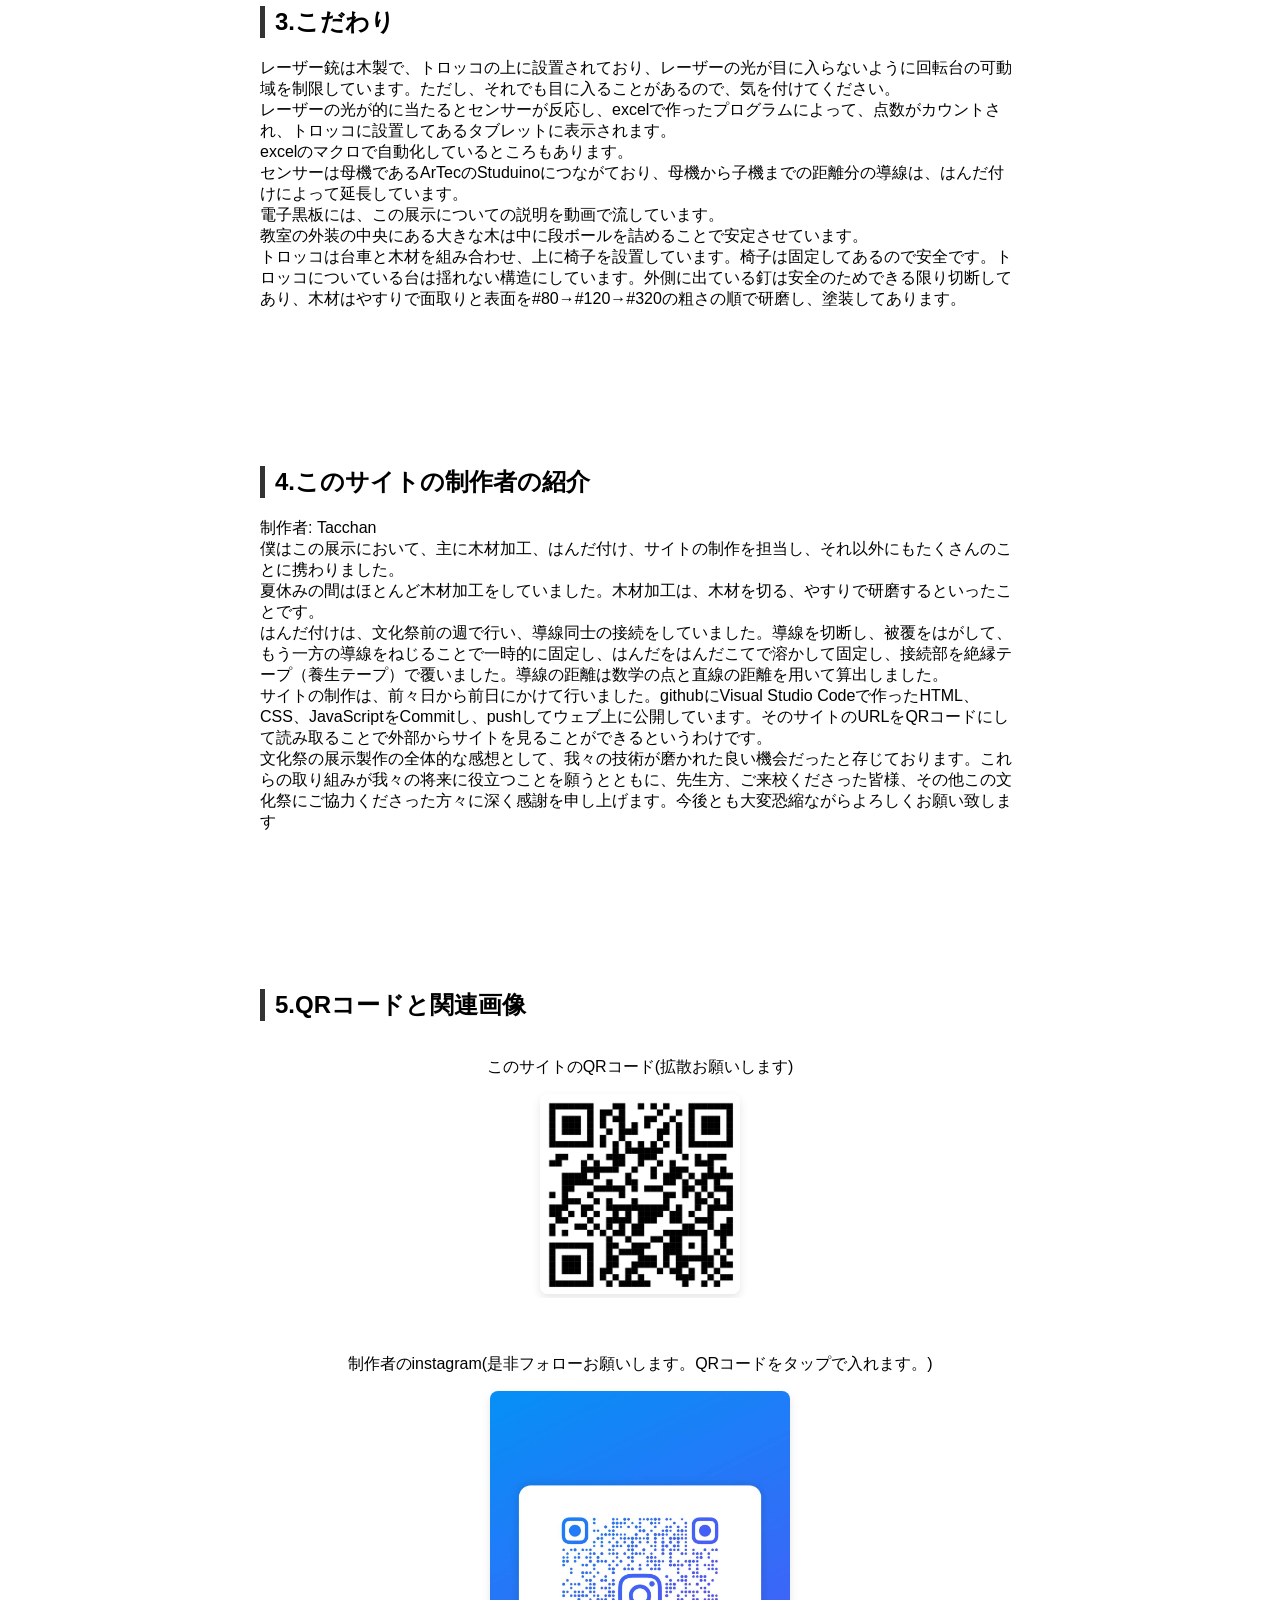
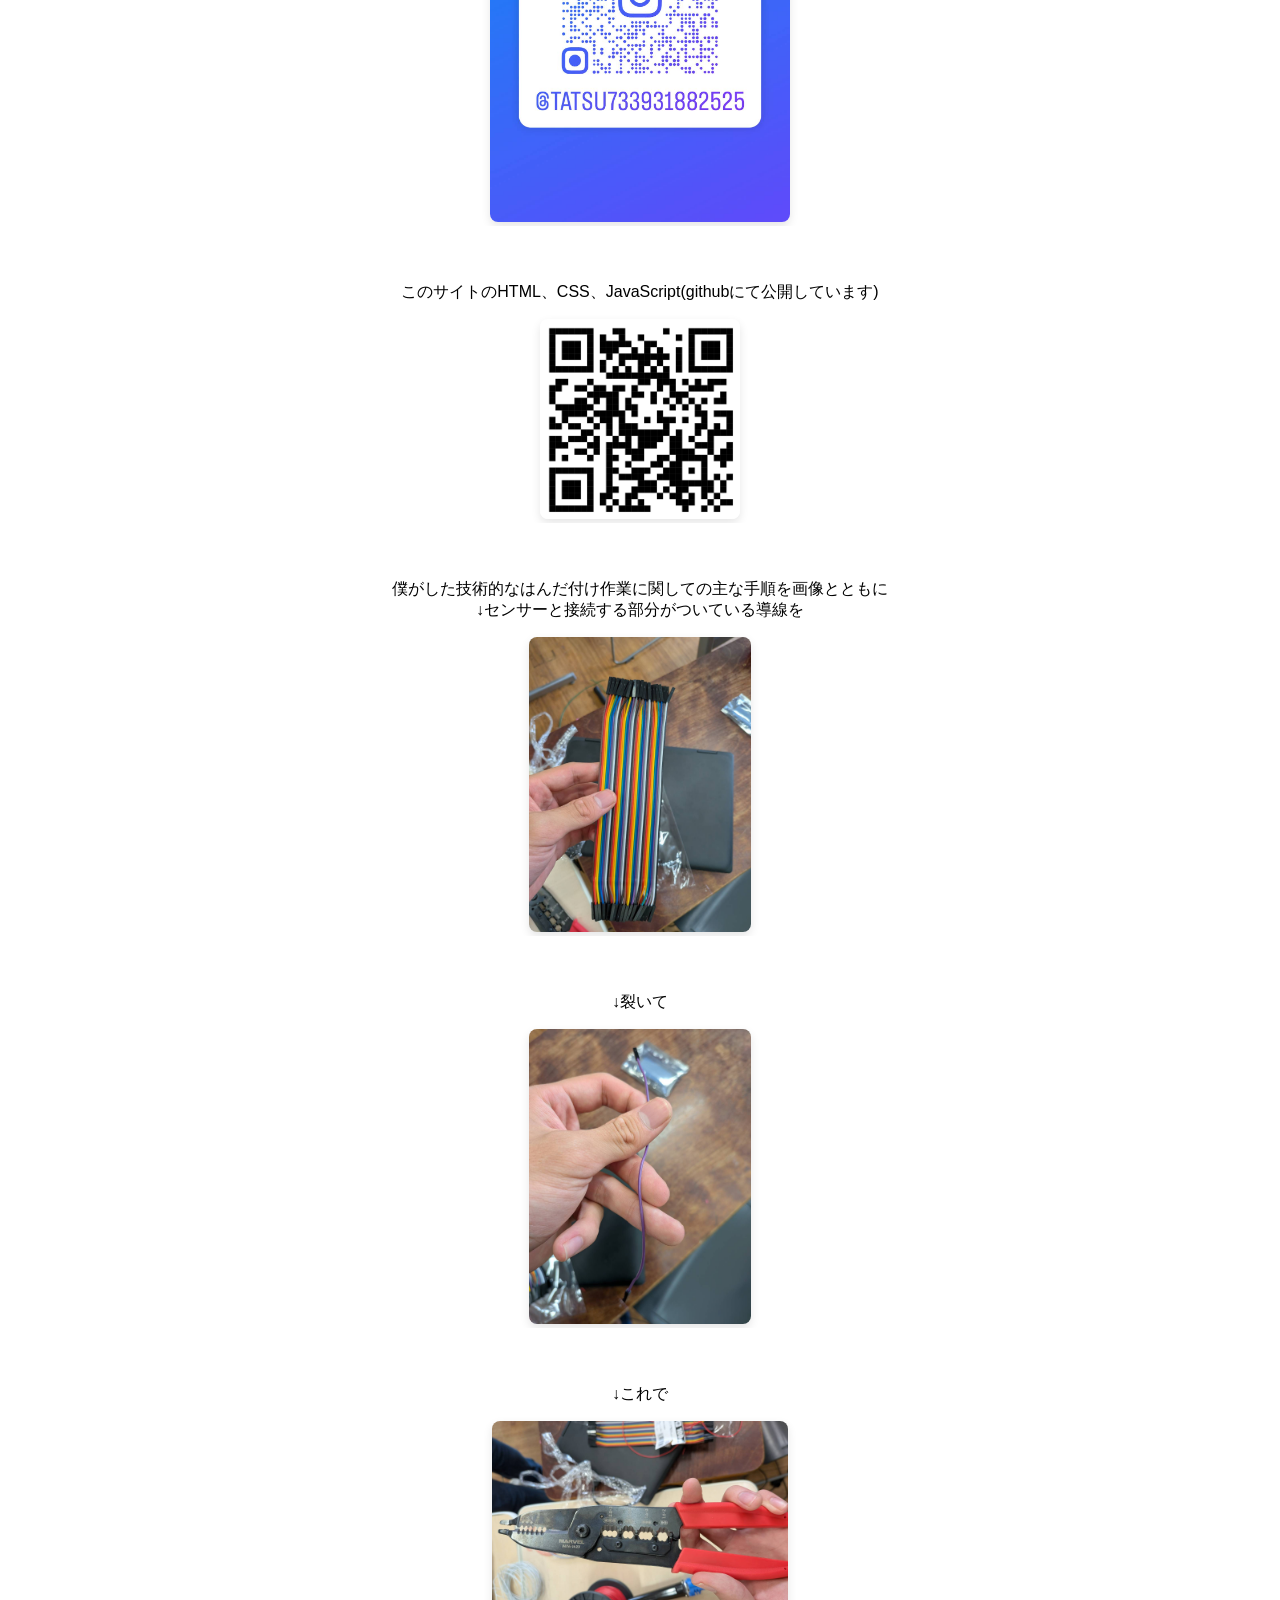
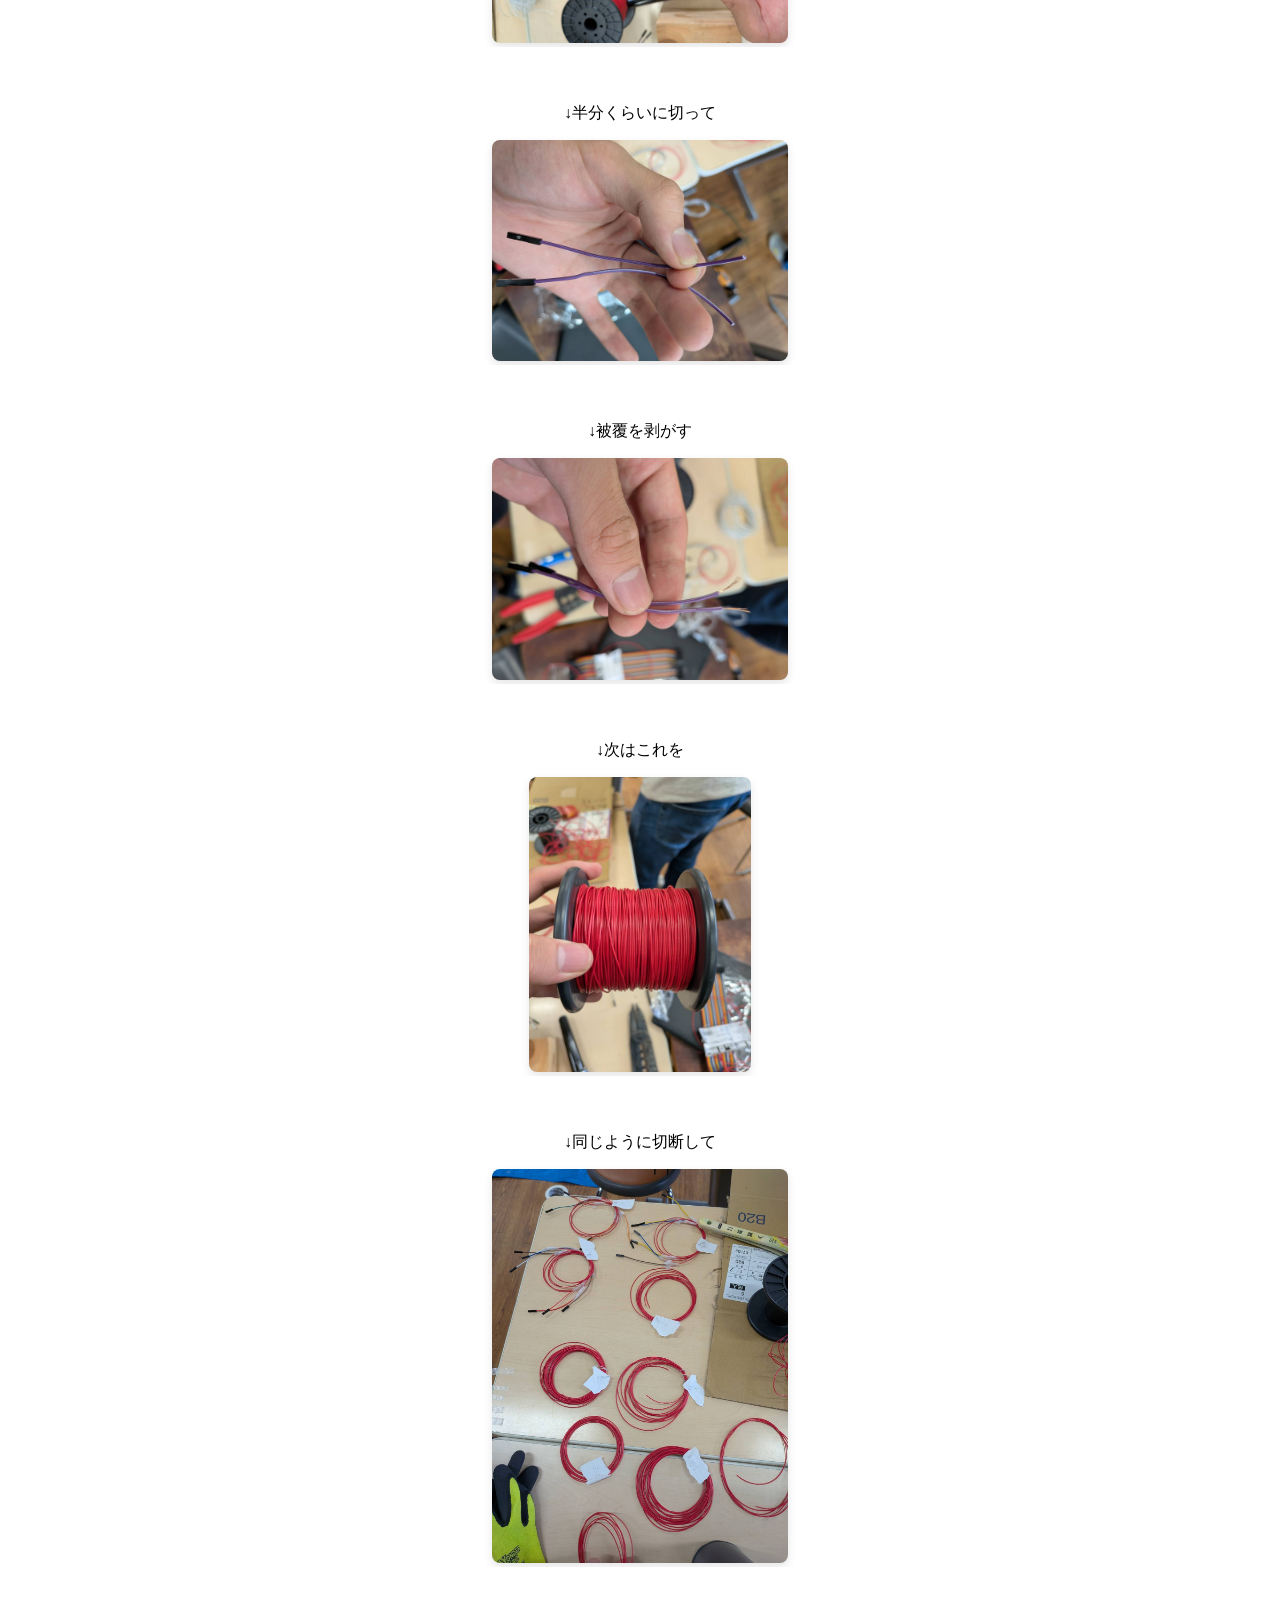
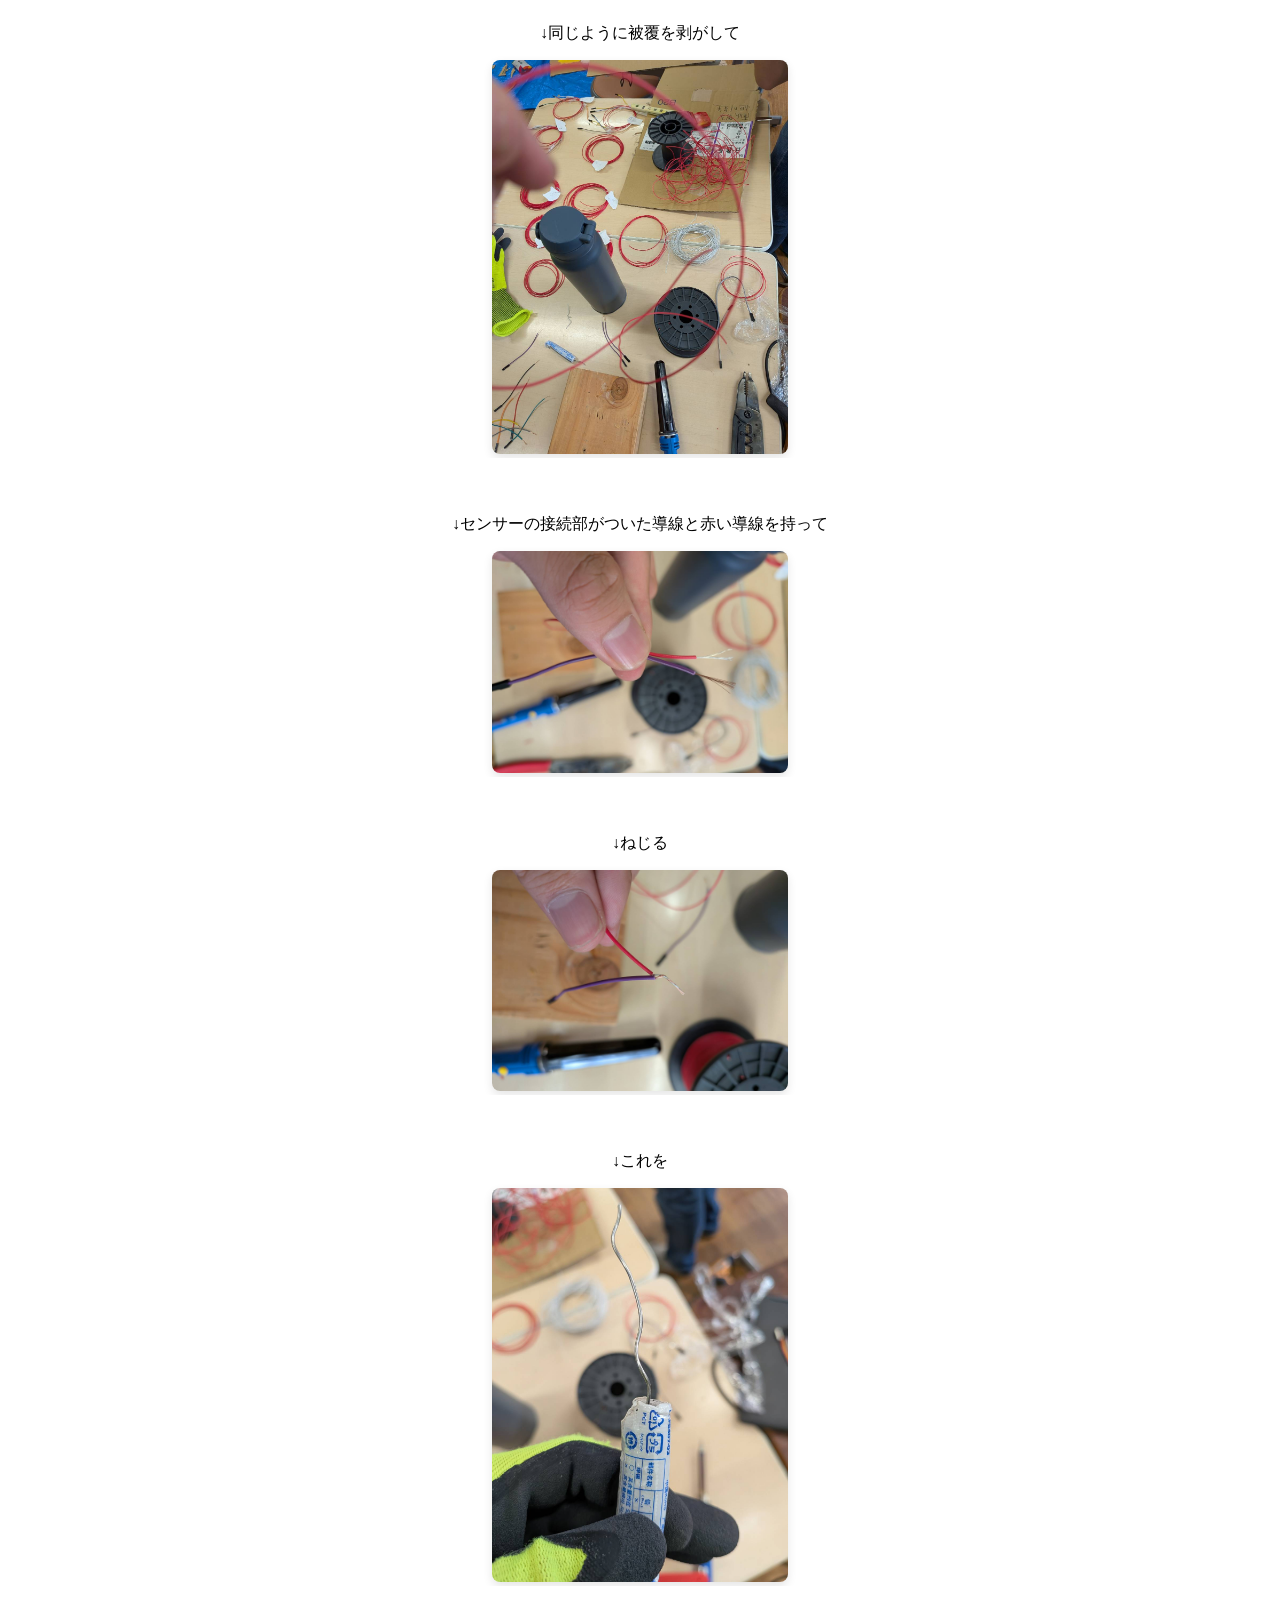
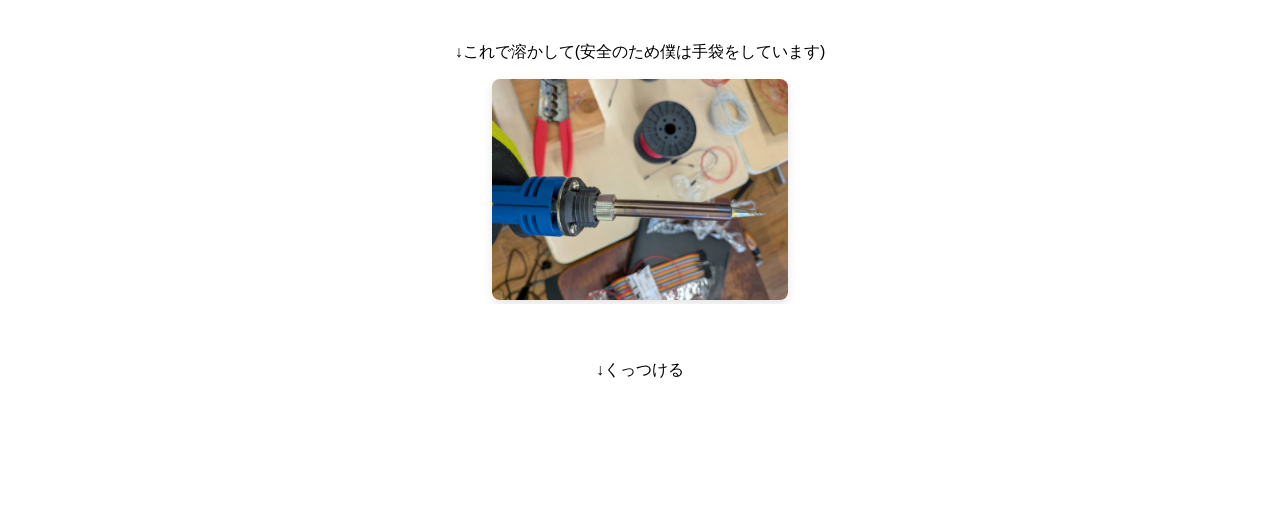
==== commit af7c4064: "Update index.html" ====
--- a/index.html
+++ b/index.html
@@ -13,15 +13,6 @@
             <h1>
                 <strong>Nanzan Festival S1C Exhibition</strong>
             </h1>
-            <p>
-                <br>
-                <br>
-                <br>
-                <br>
-                <br>
-                <br>
-                カーヴィーは
-            </p>
         </div>
     </header>
 
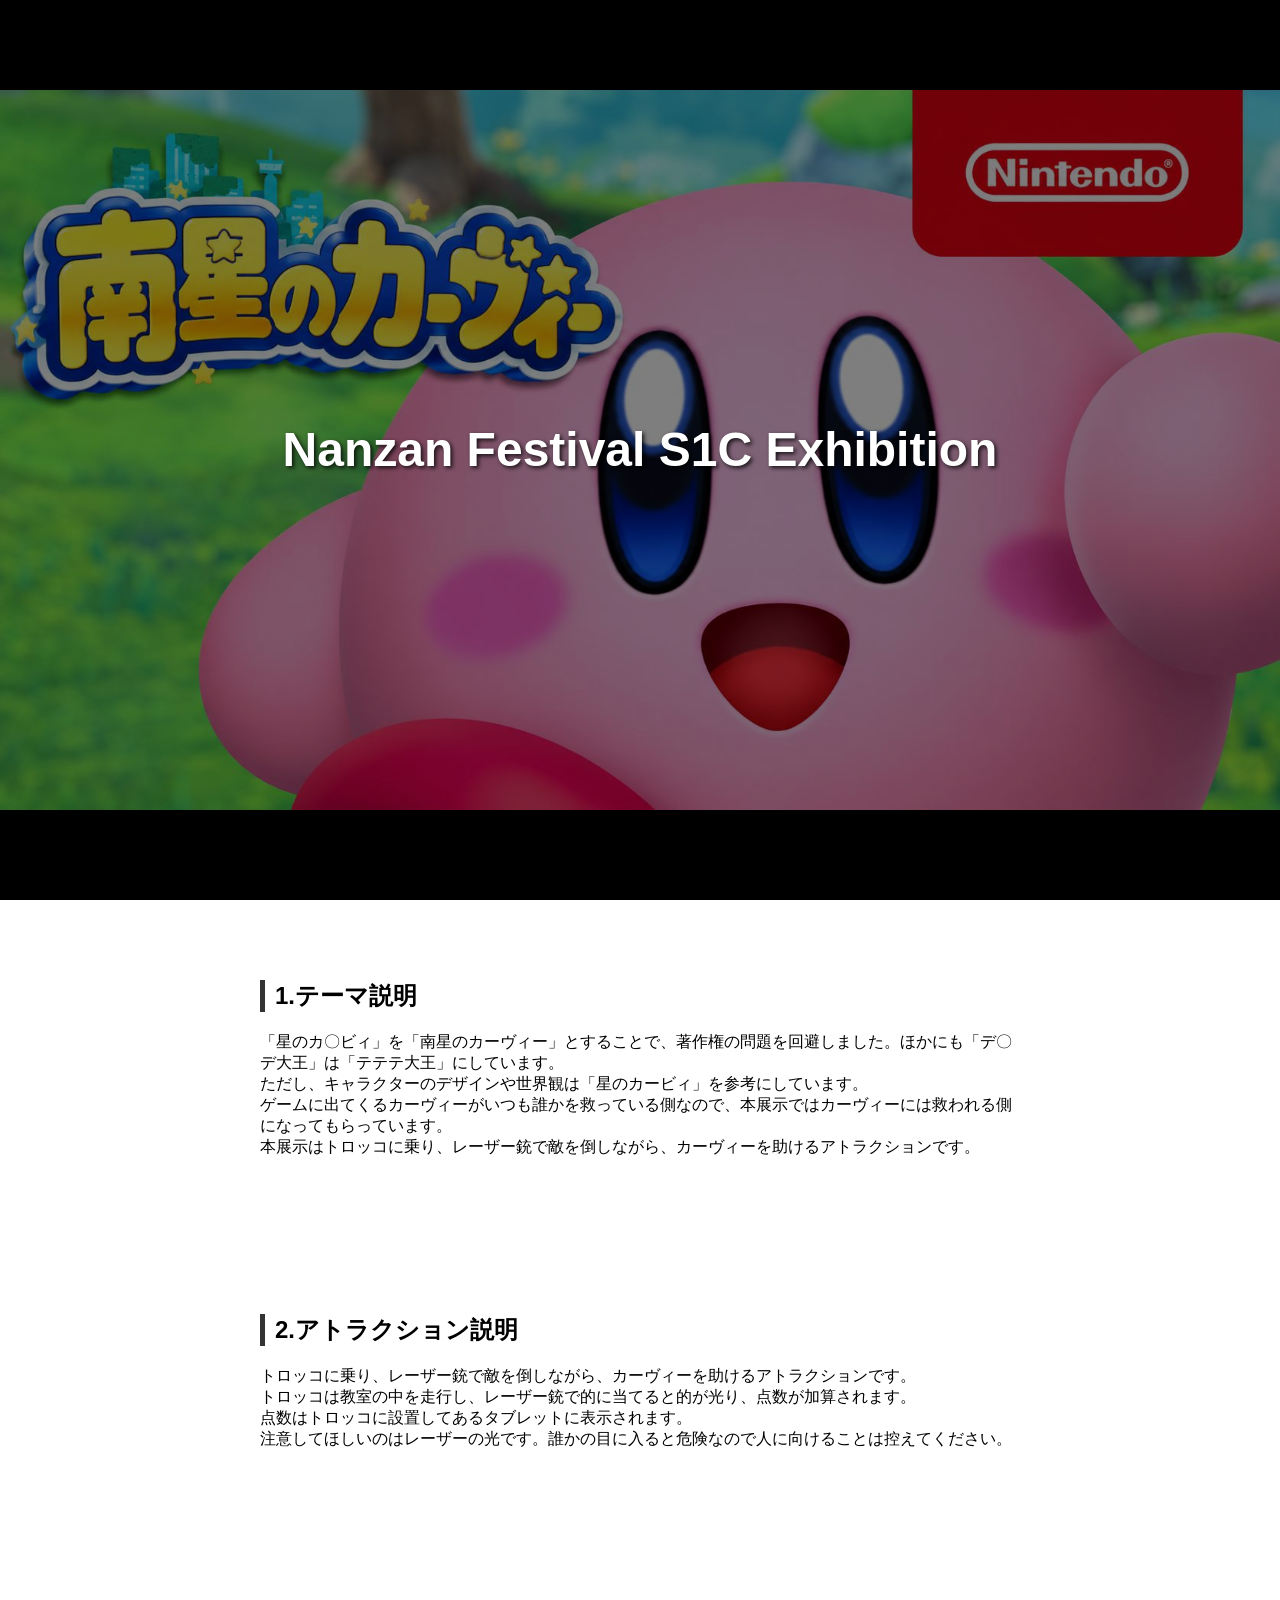
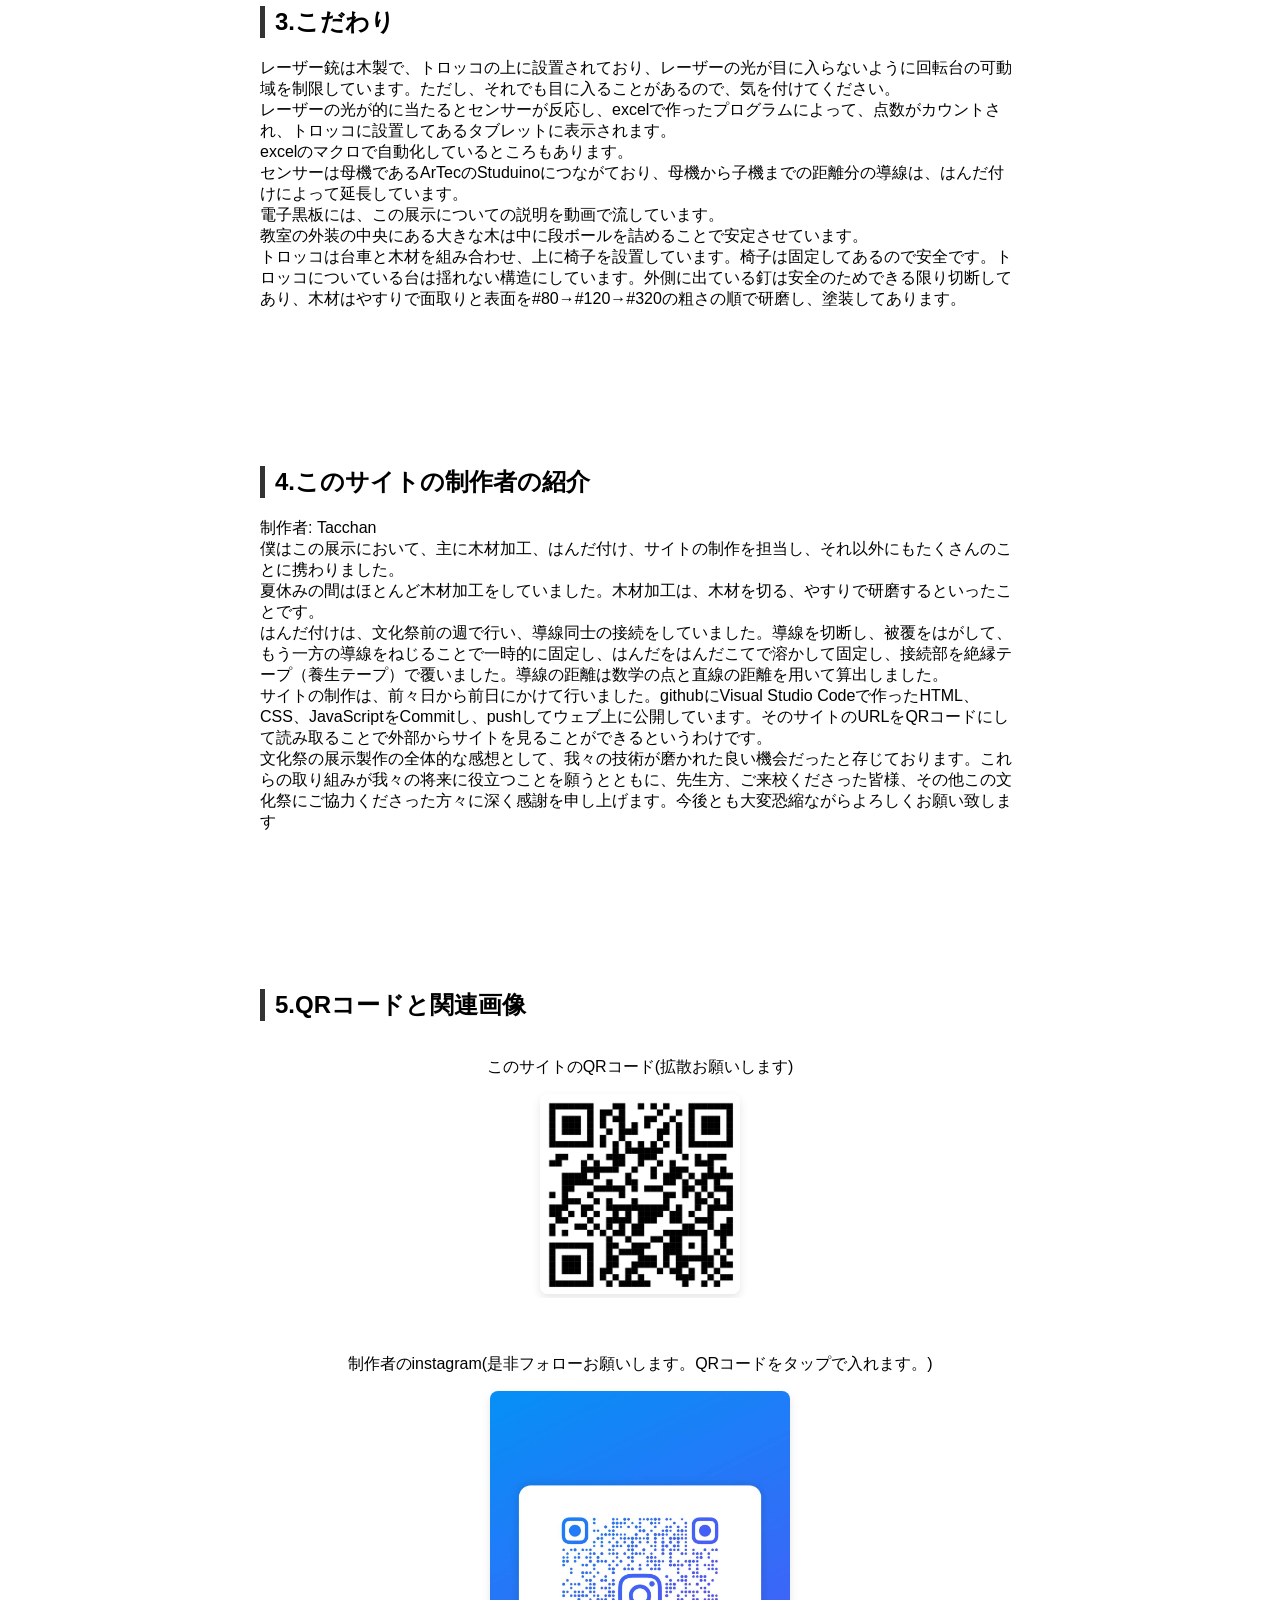
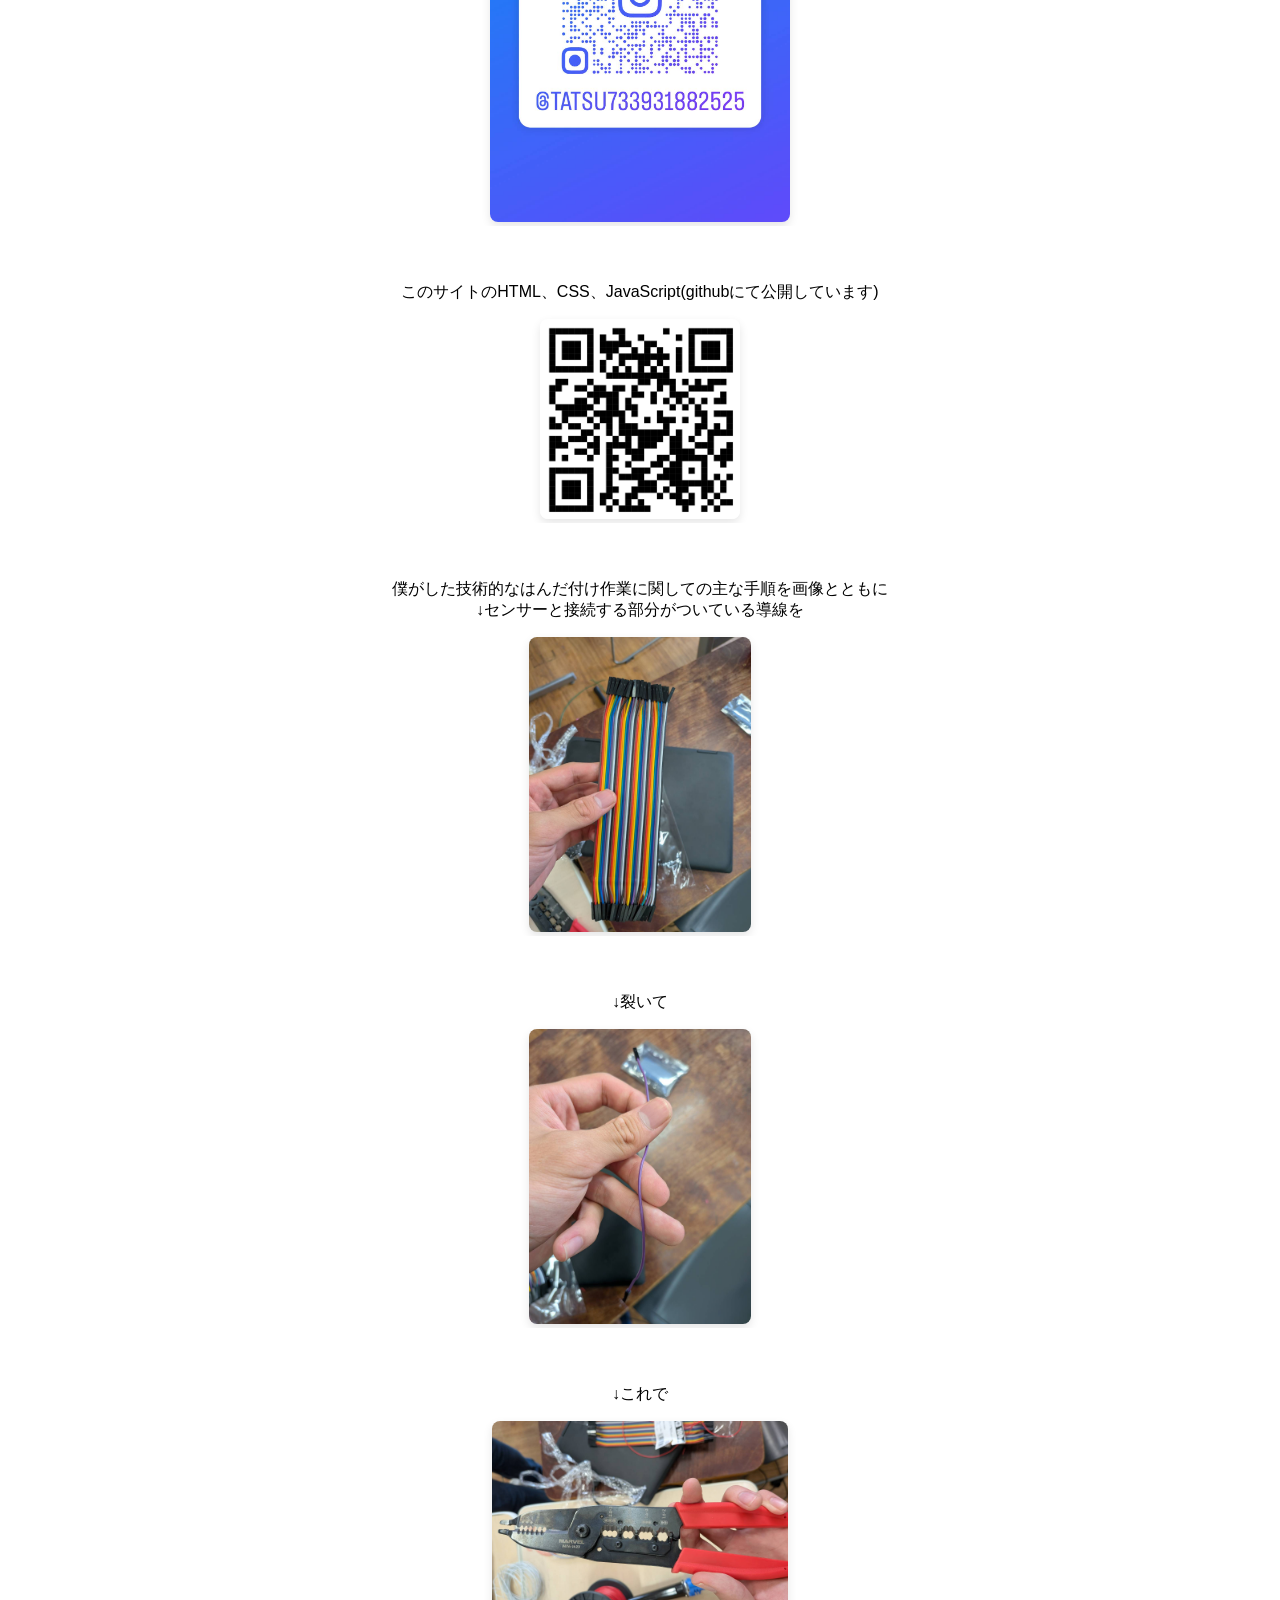
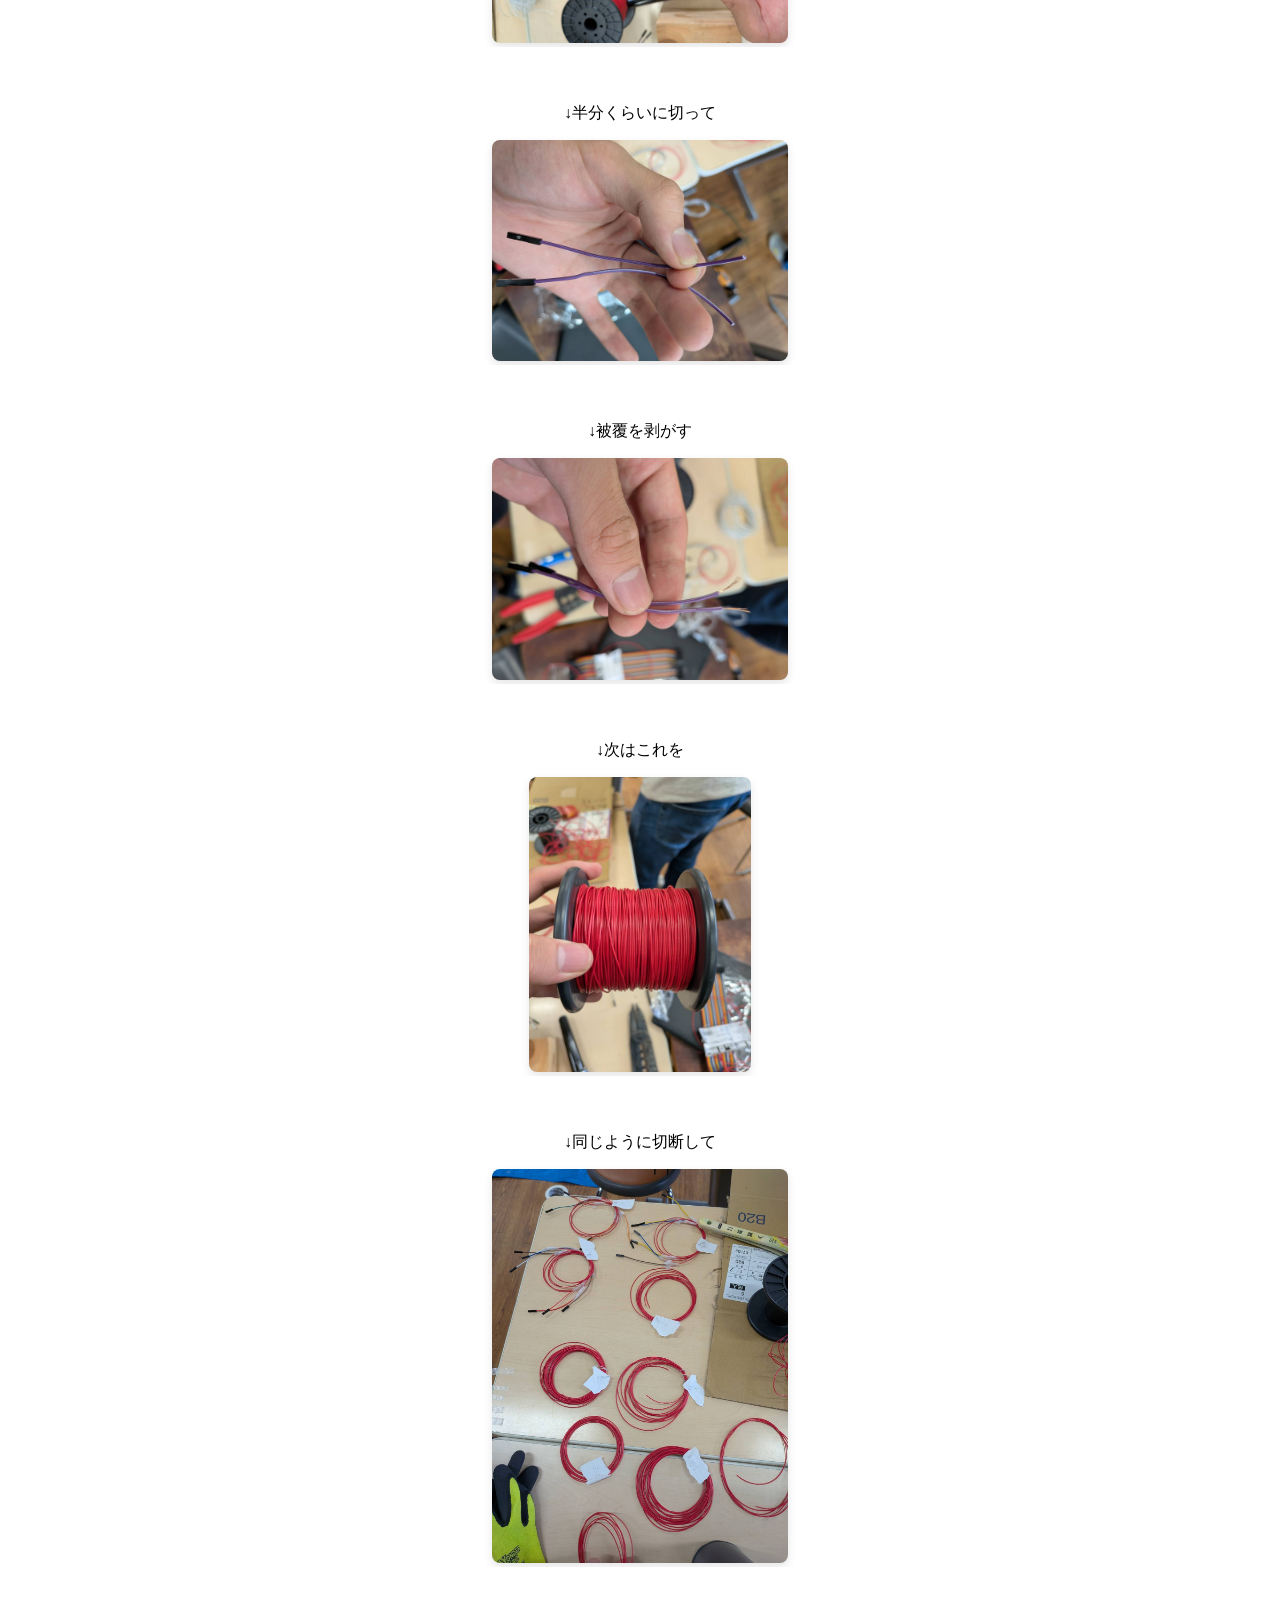
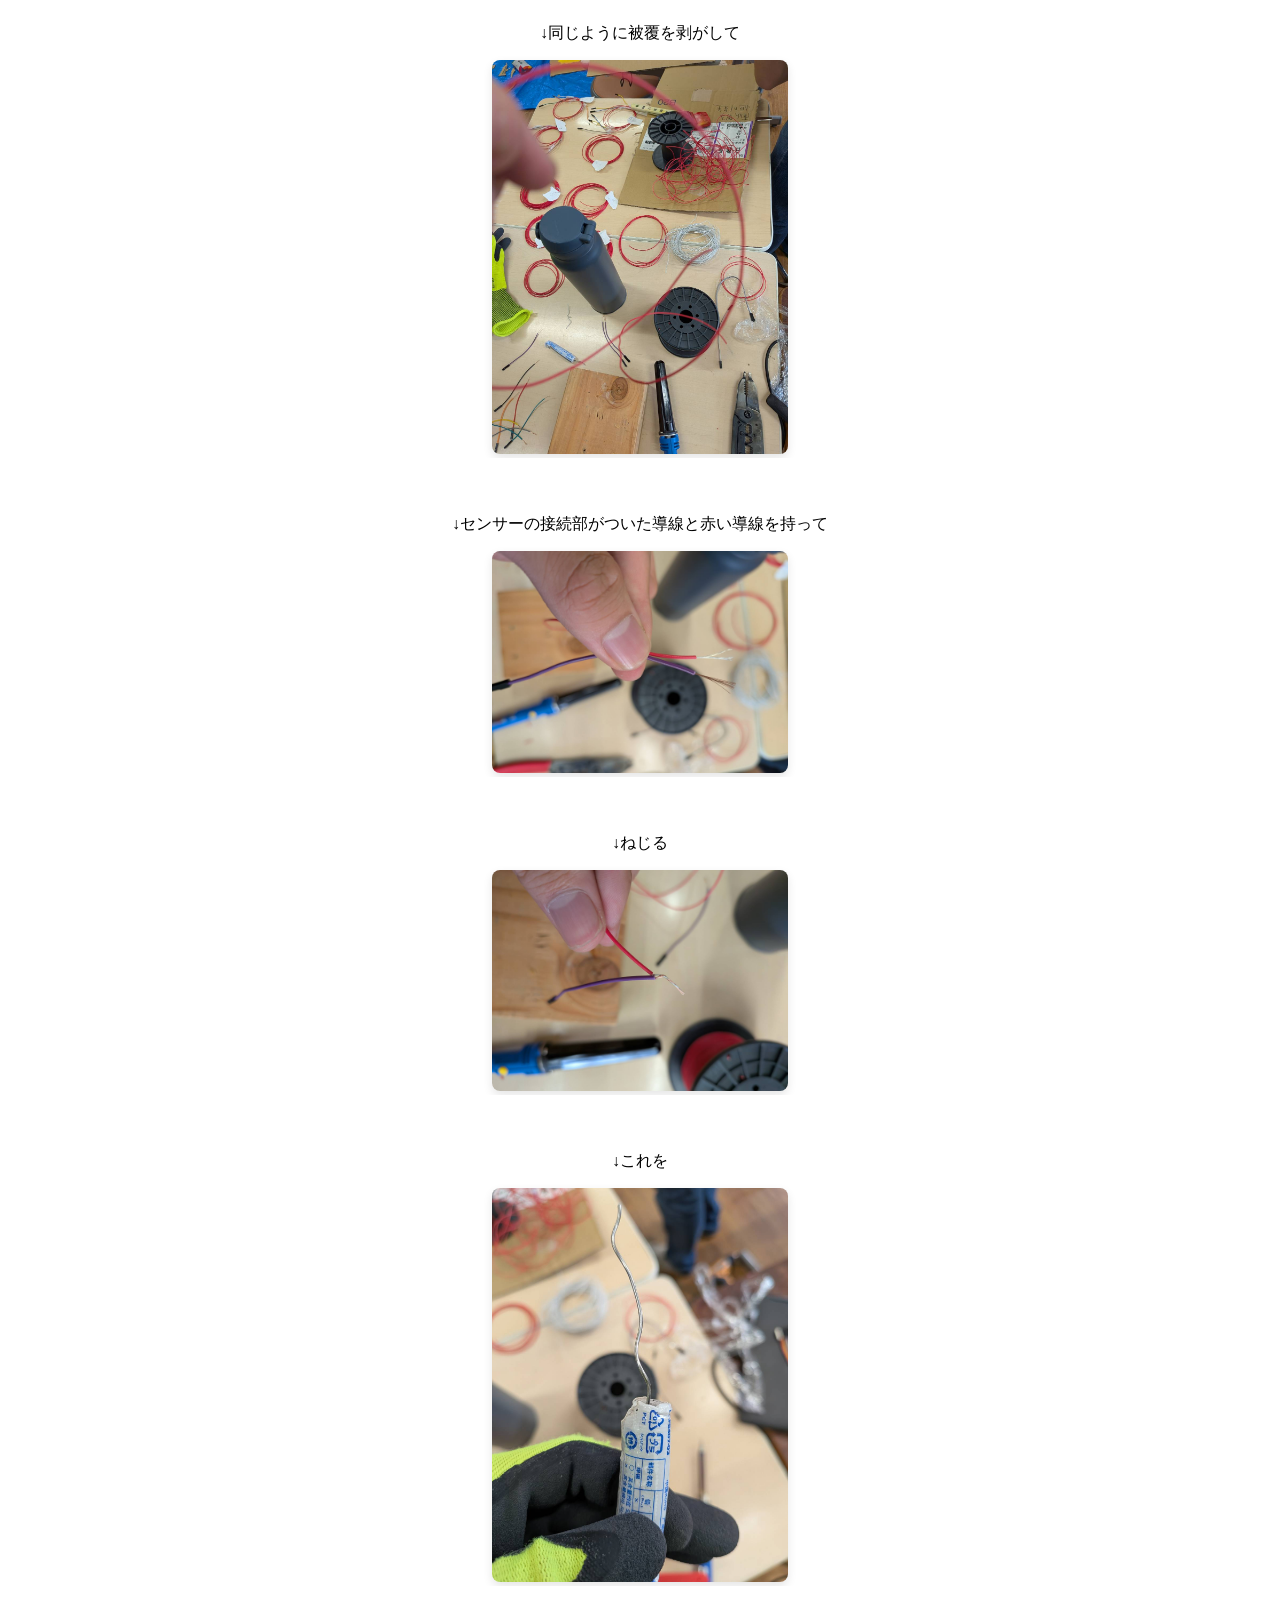
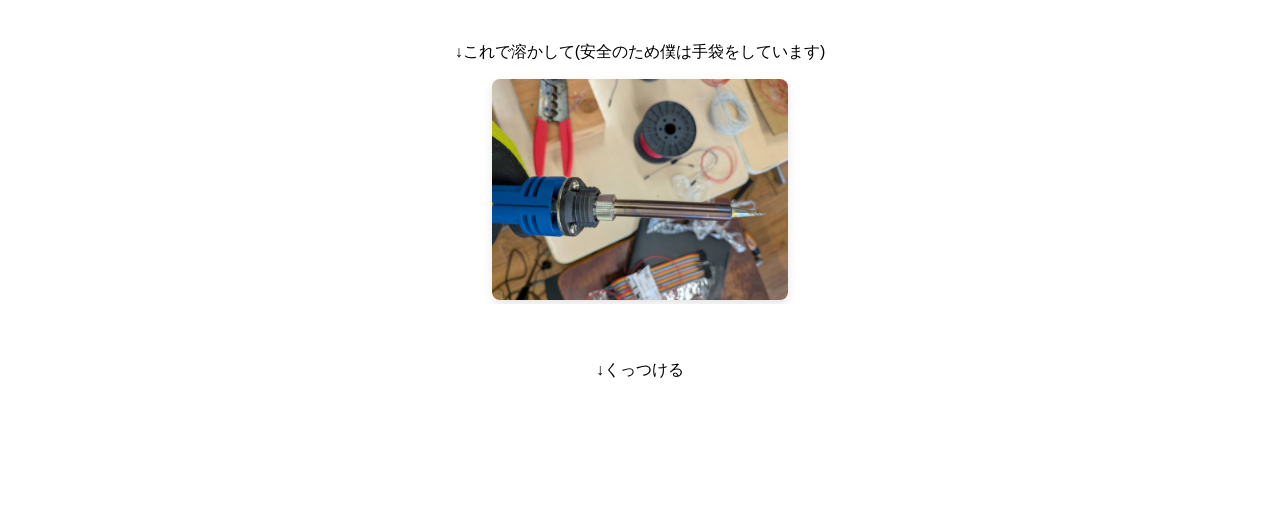
==== commit 77d4165b: "Update index.html" ====
--- a/index.html
+++ b/index.html
@@ -20,7 +20,7 @@
     <section class="other-section js-fade">
         <h2 class="section-title">1.テーマ説明</h2>
         <p>
-            「星のカービィ」を「南星のカーヴィー」とすることで、著作権の問題を回避しました。ほかにも「デデデ大王」は「テテテ大王」にしています。<br>
+            「星のカ〇ビィ」を「南星のカーヴィー」とすることで、著作権の問題を回避しました。ほかにも「デ〇デ大王」は「テテテ大王」にしています。<br>
             ただし、キャラクターのデザインや世界観は「星のカービィ」を参考にしています。<br>
             ゲームに出てくるカーヴィーがいつも誰かを救っている側なので、本展示ではカーヴィーには救われる側になってもらっています。<br>
             本展示はトロッコに乗り、レーザー銃で敵を倒しながら、カーヴィーを助けるアトラクションです。<br>
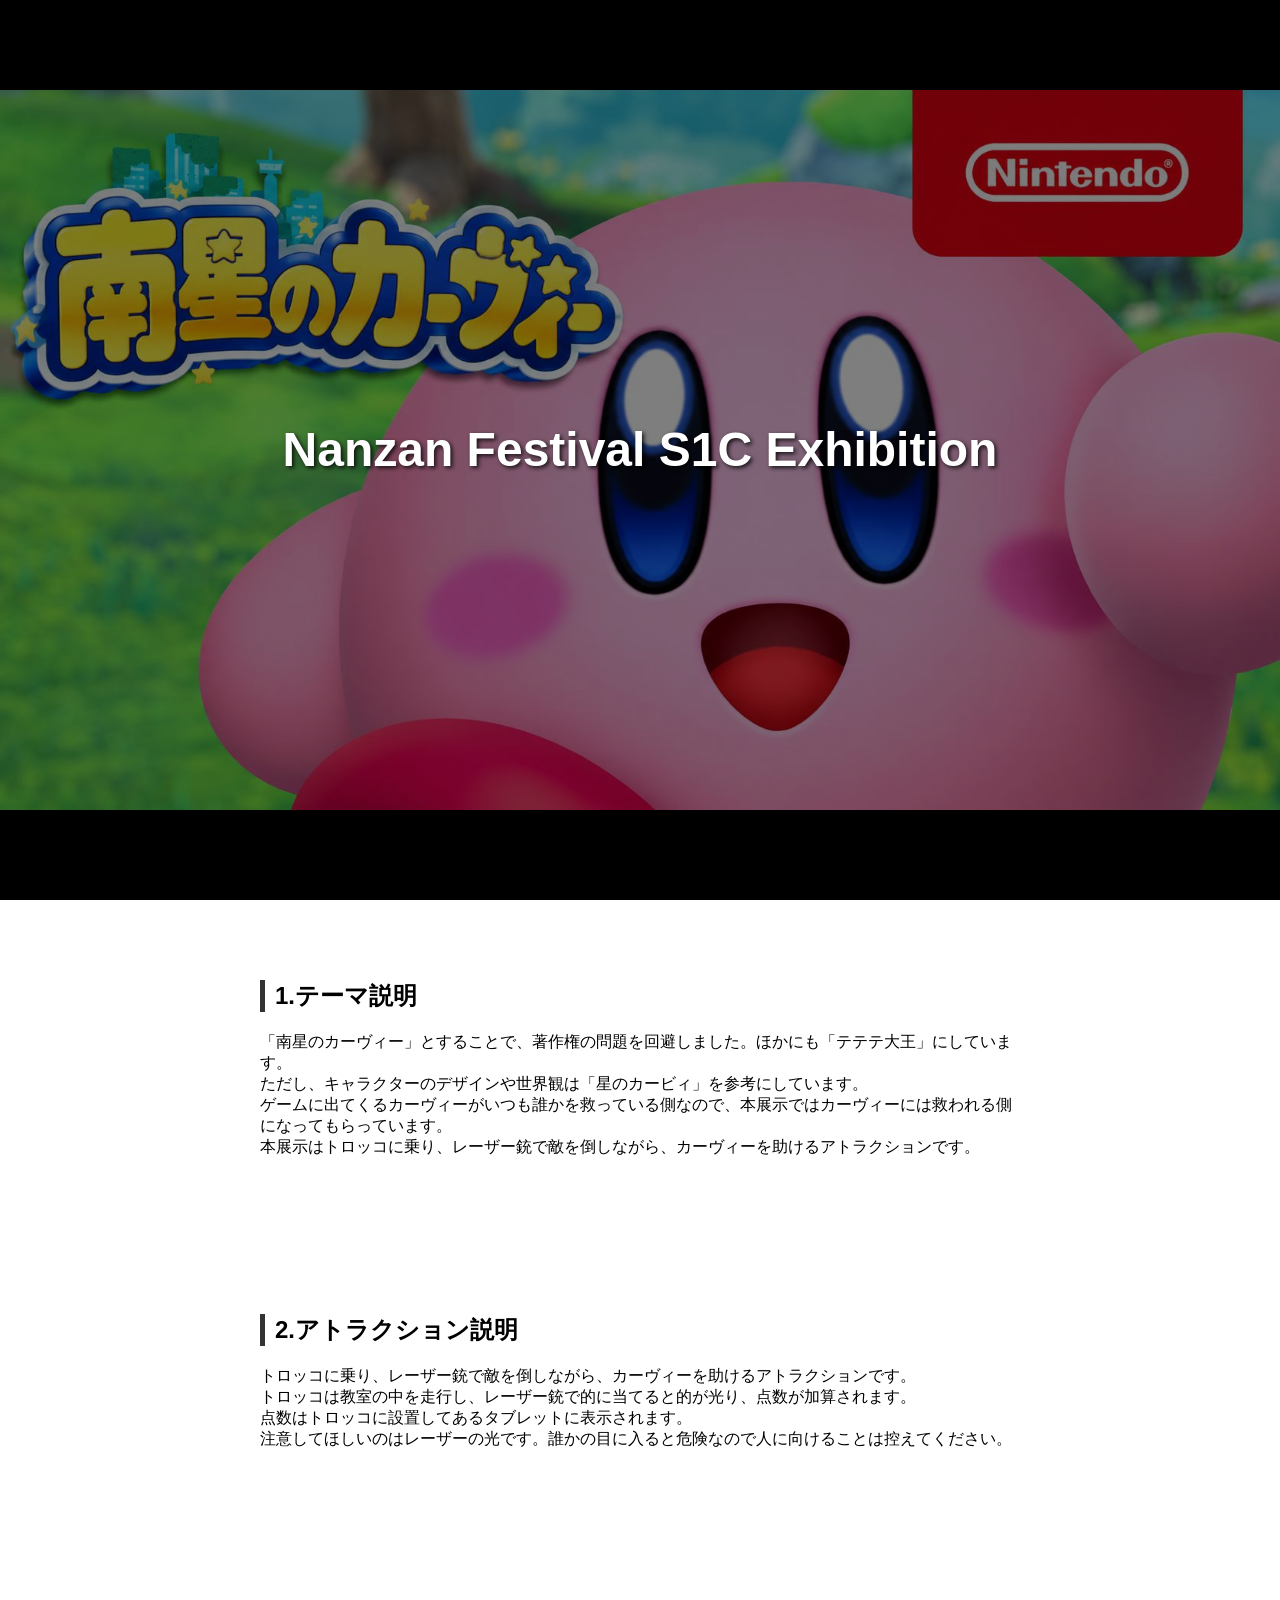
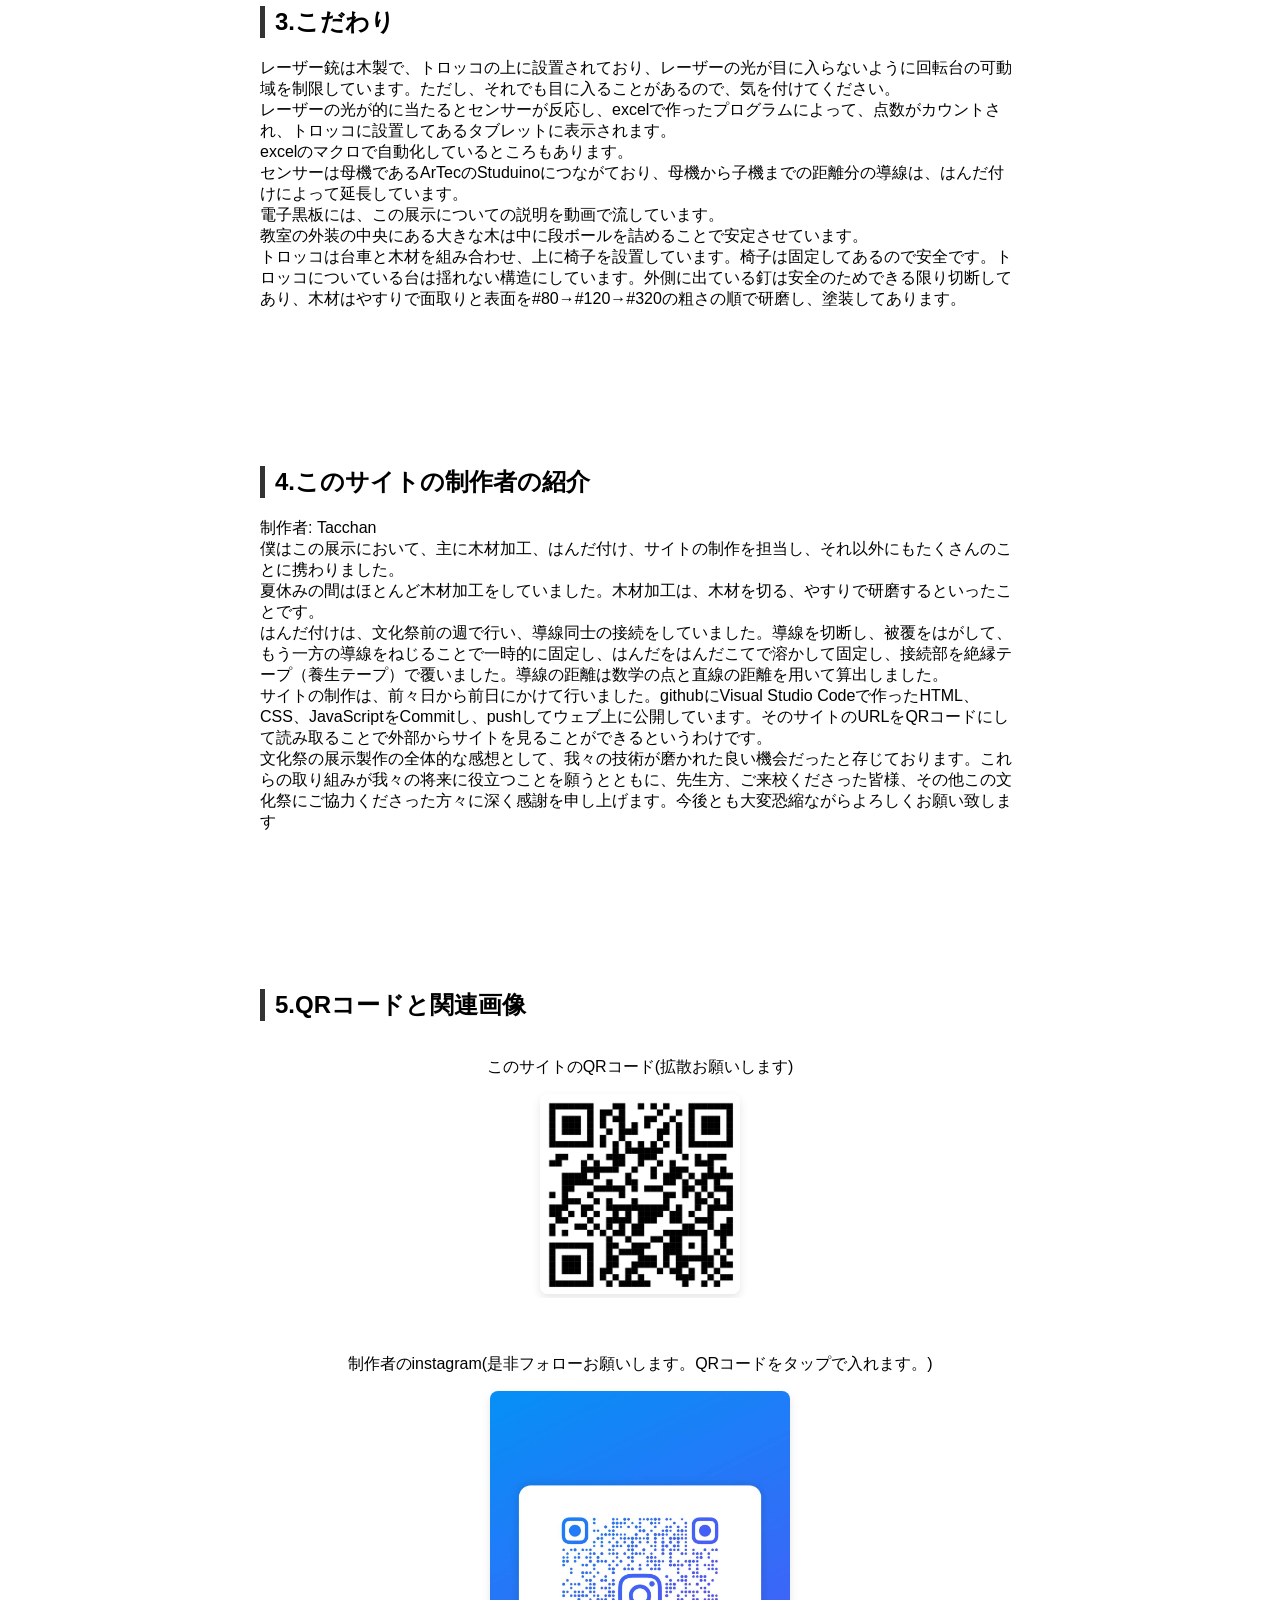
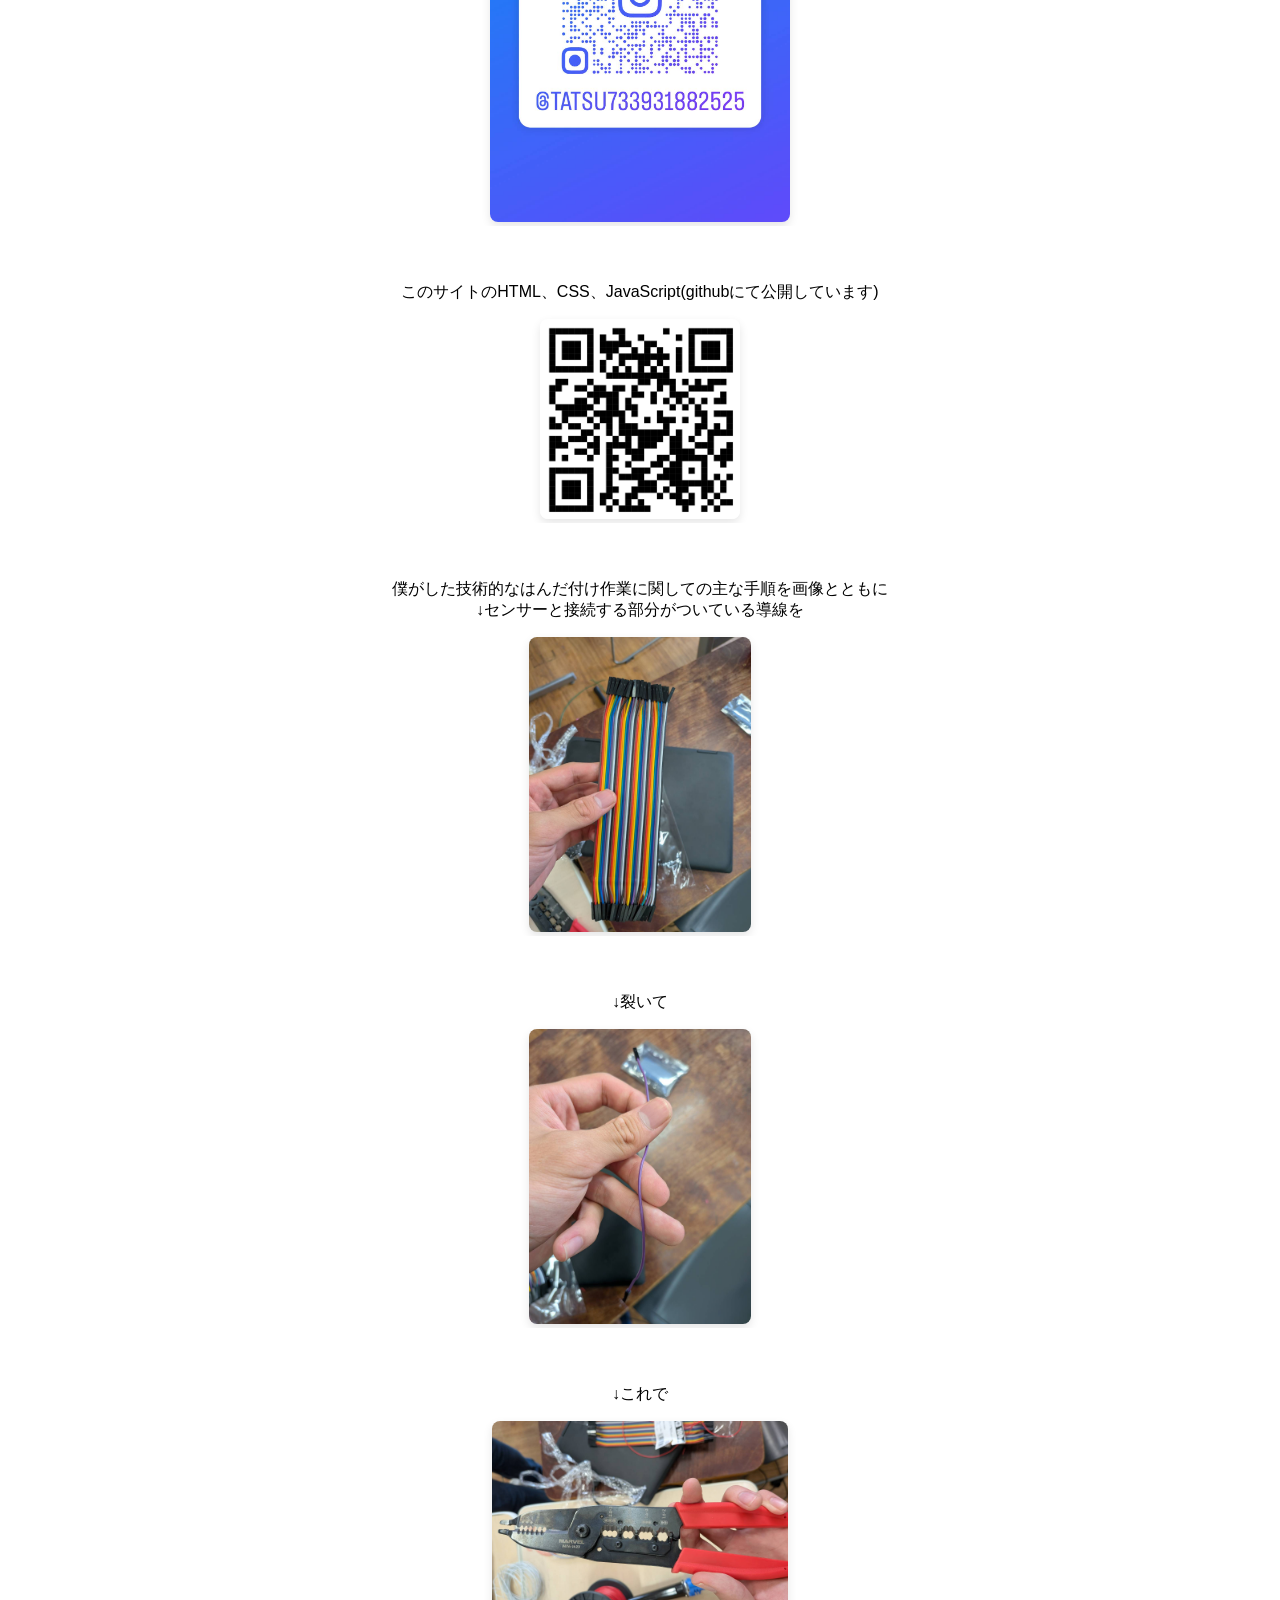
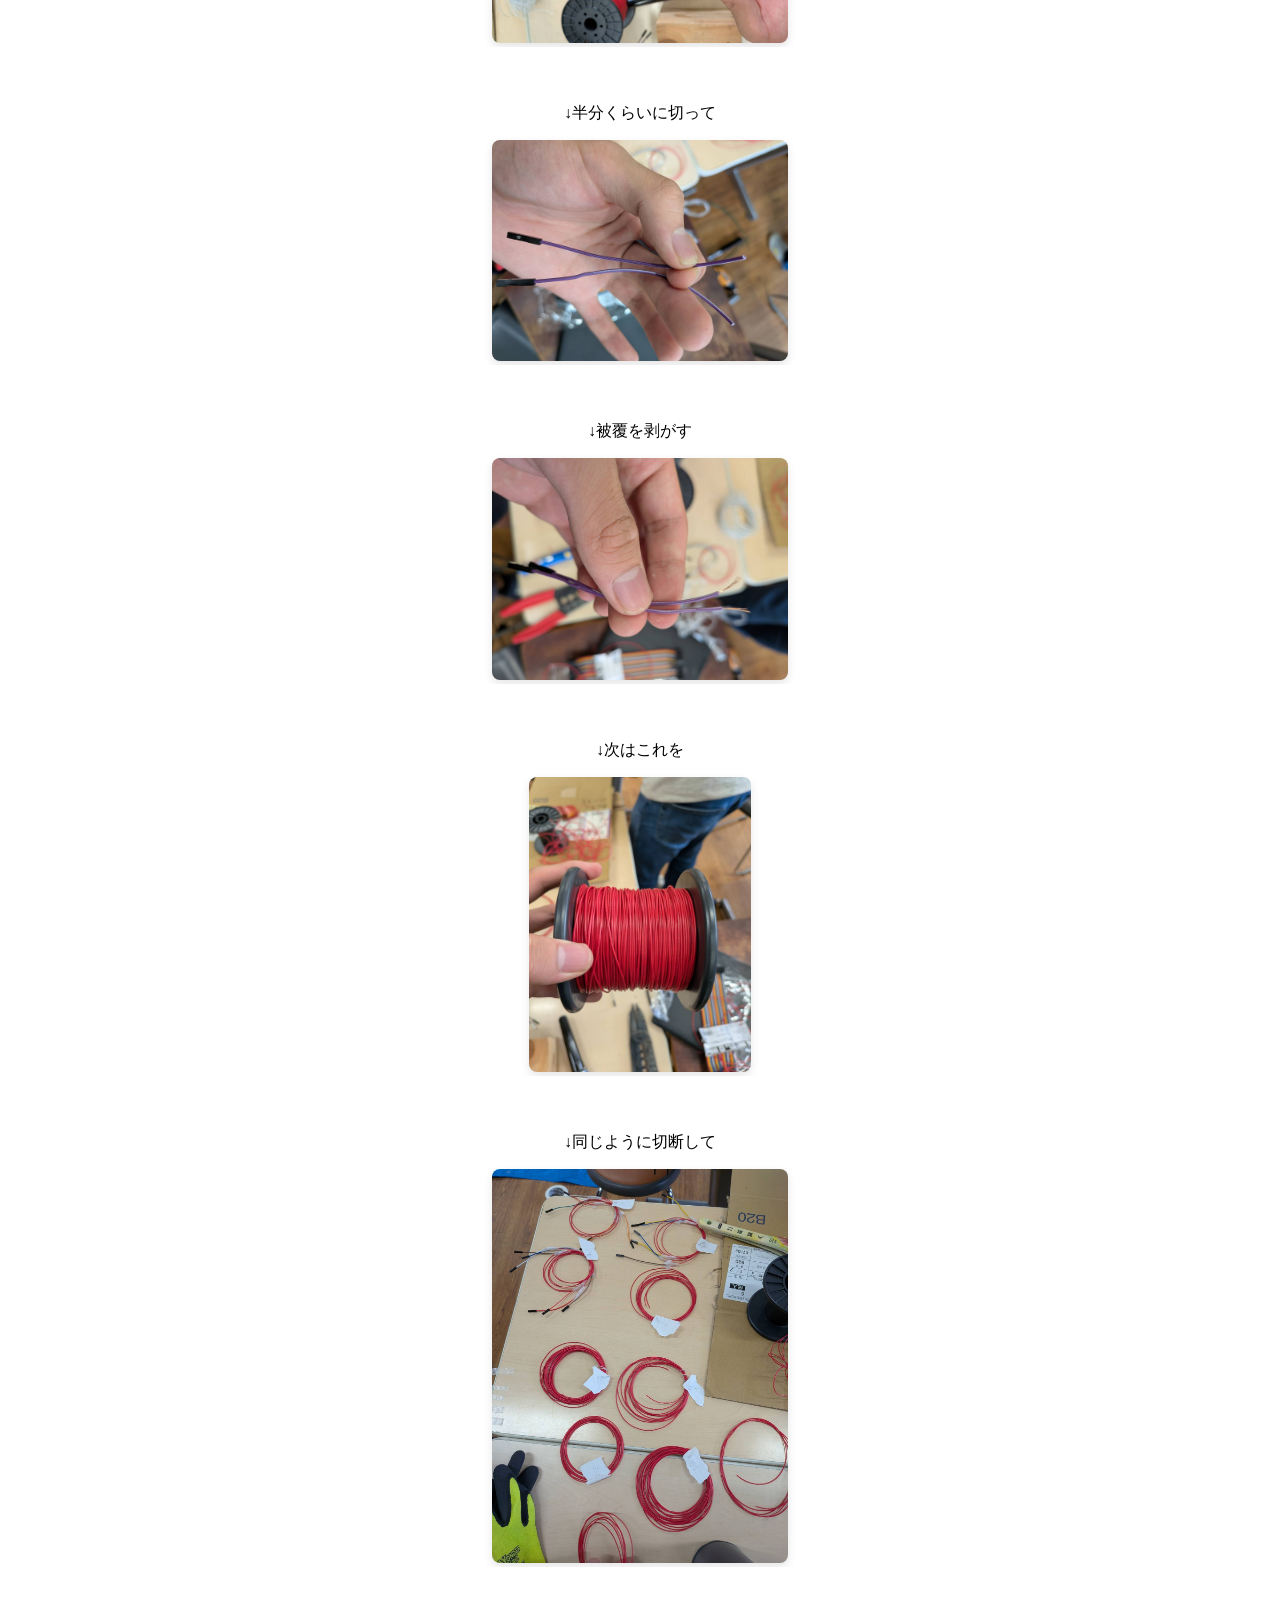
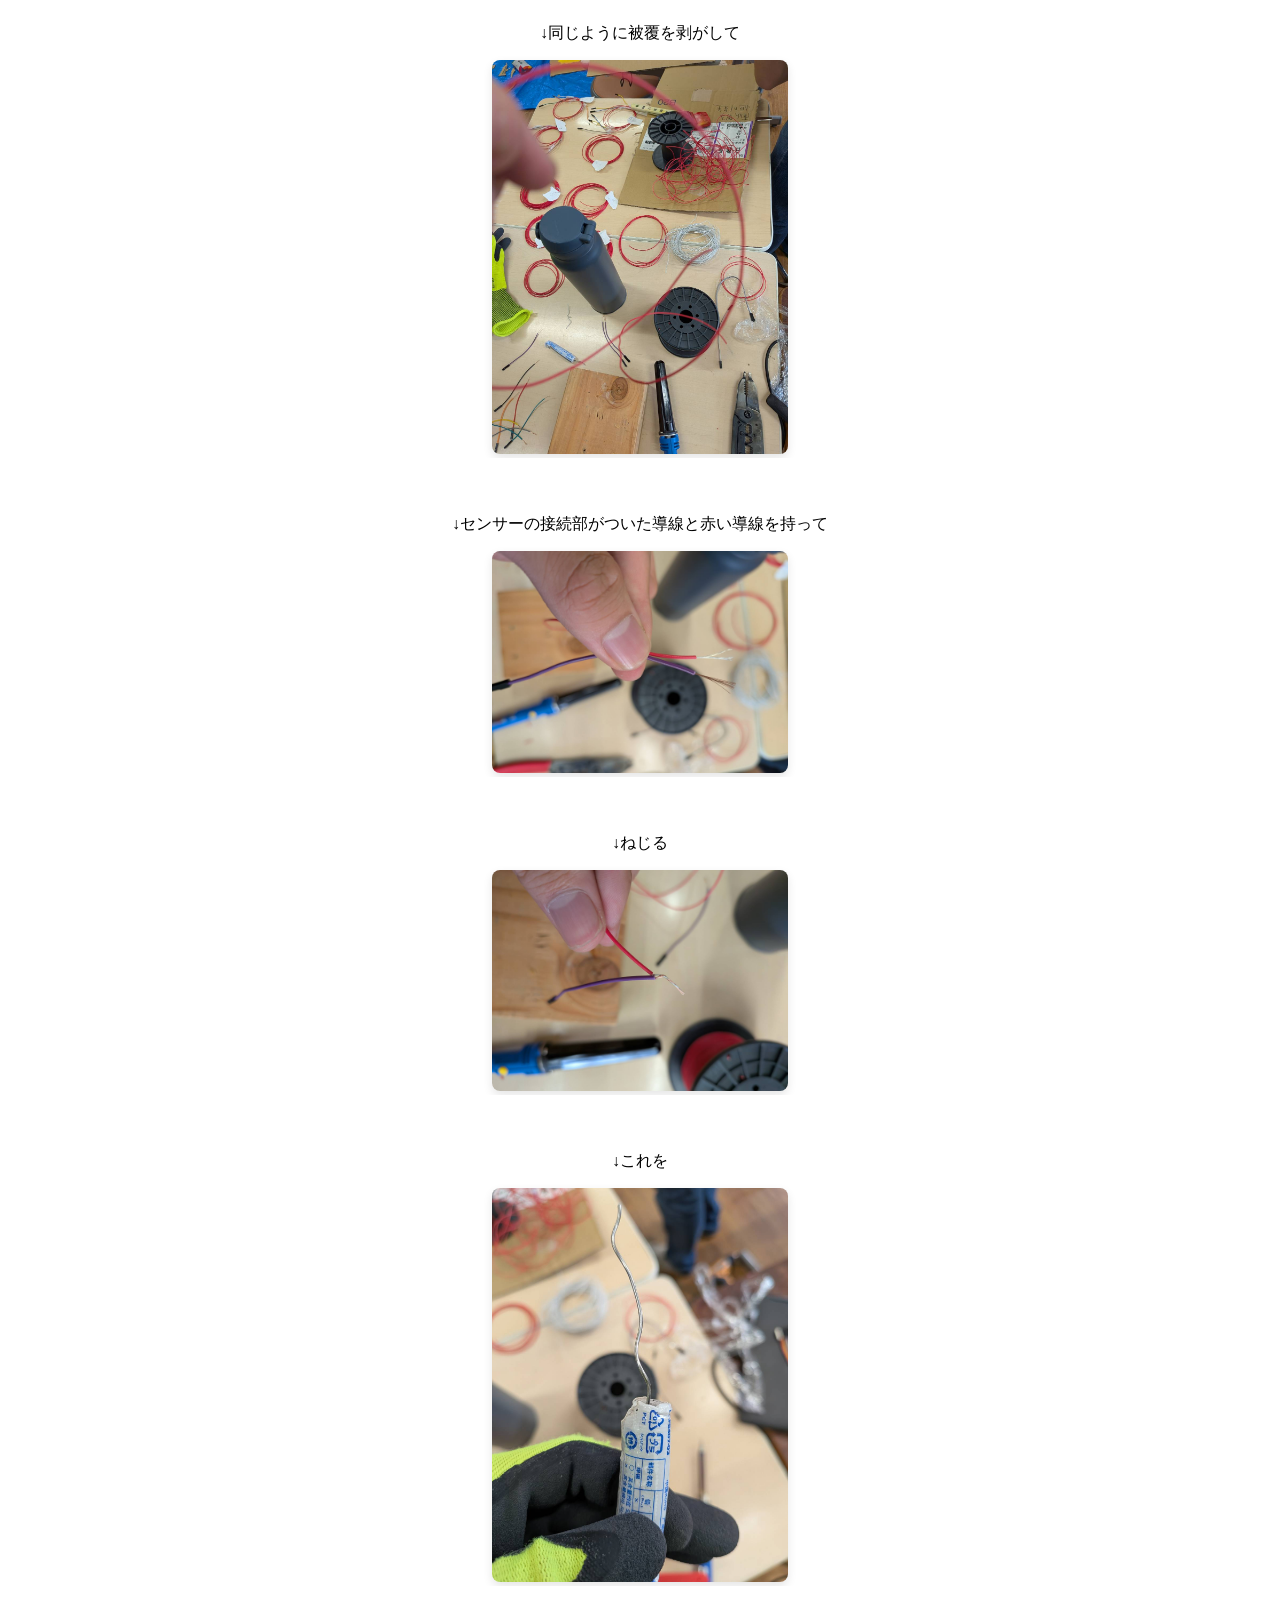
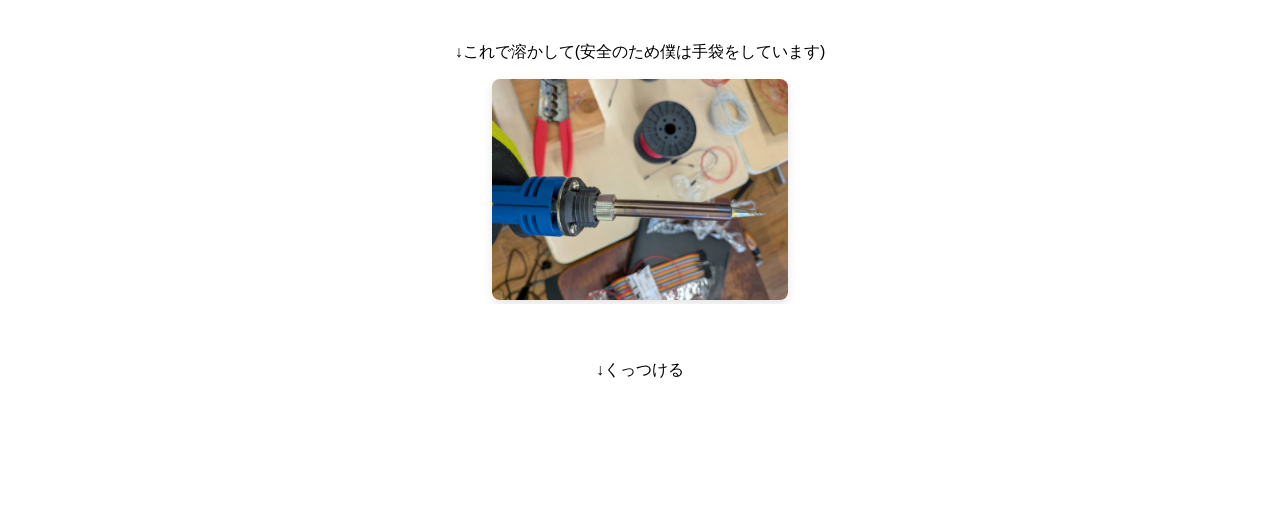
==== commit f2446e55: "Update index.html" ====
--- a/index.html
+++ b/index.html
@@ -20,7 +20,7 @@
     <section class="other-section js-fade">
         <h2 class="section-title">1.テーマ説明</h2>
         <p>
-            「星のカ〇ビィ」を「南星のカーヴィー」とすることで、著作権の問題を回避しました。ほかにも「デ〇デ大王」は「テテテ大王」にしています。<br>
+            「南星のカーヴィー」とすることで、著作権の問題を回避しました。ほかにも「テテテ大王」にしています。<br>
             ただし、キャラクターのデザインや世界観は「星のカービィ」を参考にしています。<br>
             ゲームに出てくるカーヴィーがいつも誰かを救っている側なので、本展示ではカーヴィーには救われる側になってもらっています。<br>
             本展示はトロッコに乗り、レーザー銃で敵を倒しながら、カーヴィーを助けるアトラクションです。<br>
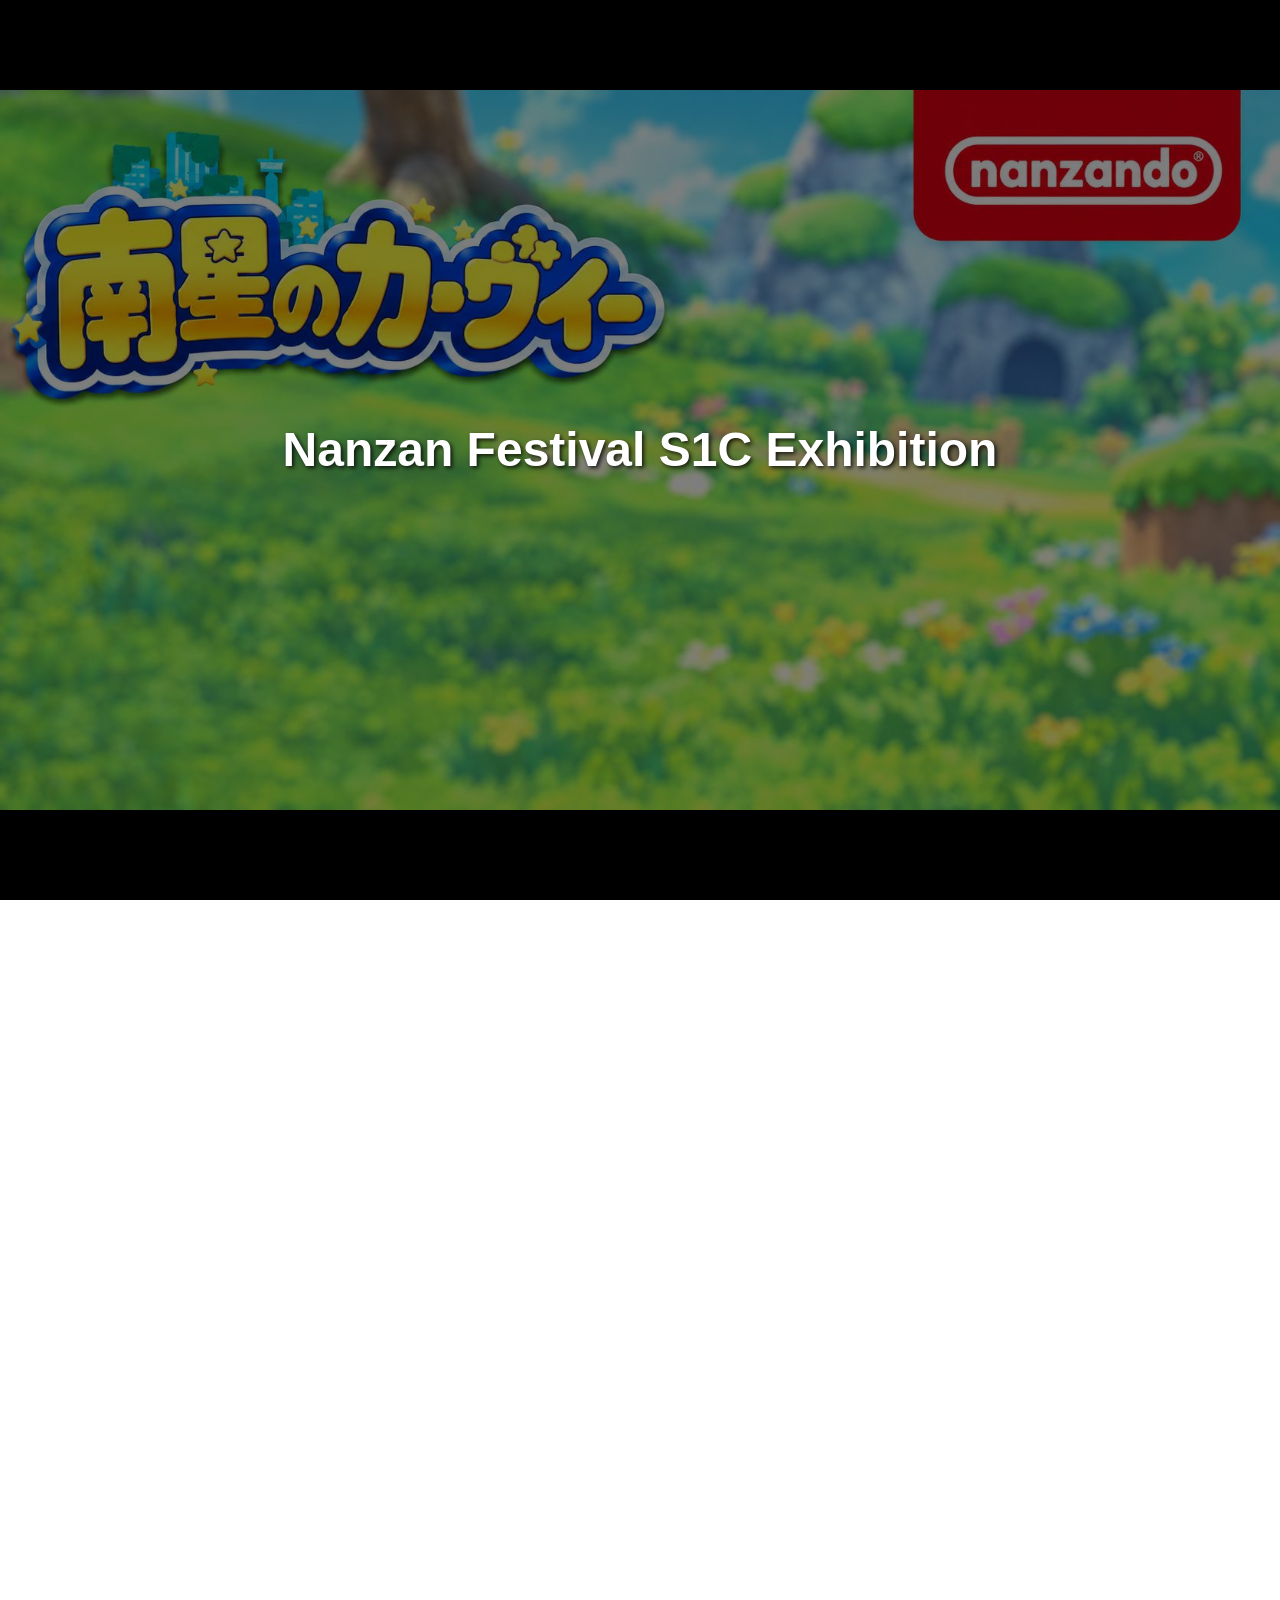
==== commit df495f65: "Add images and descriptions to index.html" ====
--- a/index.html
+++ b/index.html
@@ -179,7 +179,21 @@
         <p>
             ↓くっつける
         </p>
-        <img src="">
+        <img src="kuttukeru.jpg" alt="くっつける" title="くっつける" width="295.4" height="221.6">
+        </div>
+
+        <div>
+        <p>
+            ↓テープで絶縁する
+        </p>
+        <img src="tepu.jpg" alt="テープで絶縁" title="テープで絶縁" width="295.4" height="221.6">
+        </div>
+
+        <div>
+        <p>
+            ↓完成
+        </p>
+        <img src="
         </div>
     </section>
     <script src="nanzanfestival.js"></script>
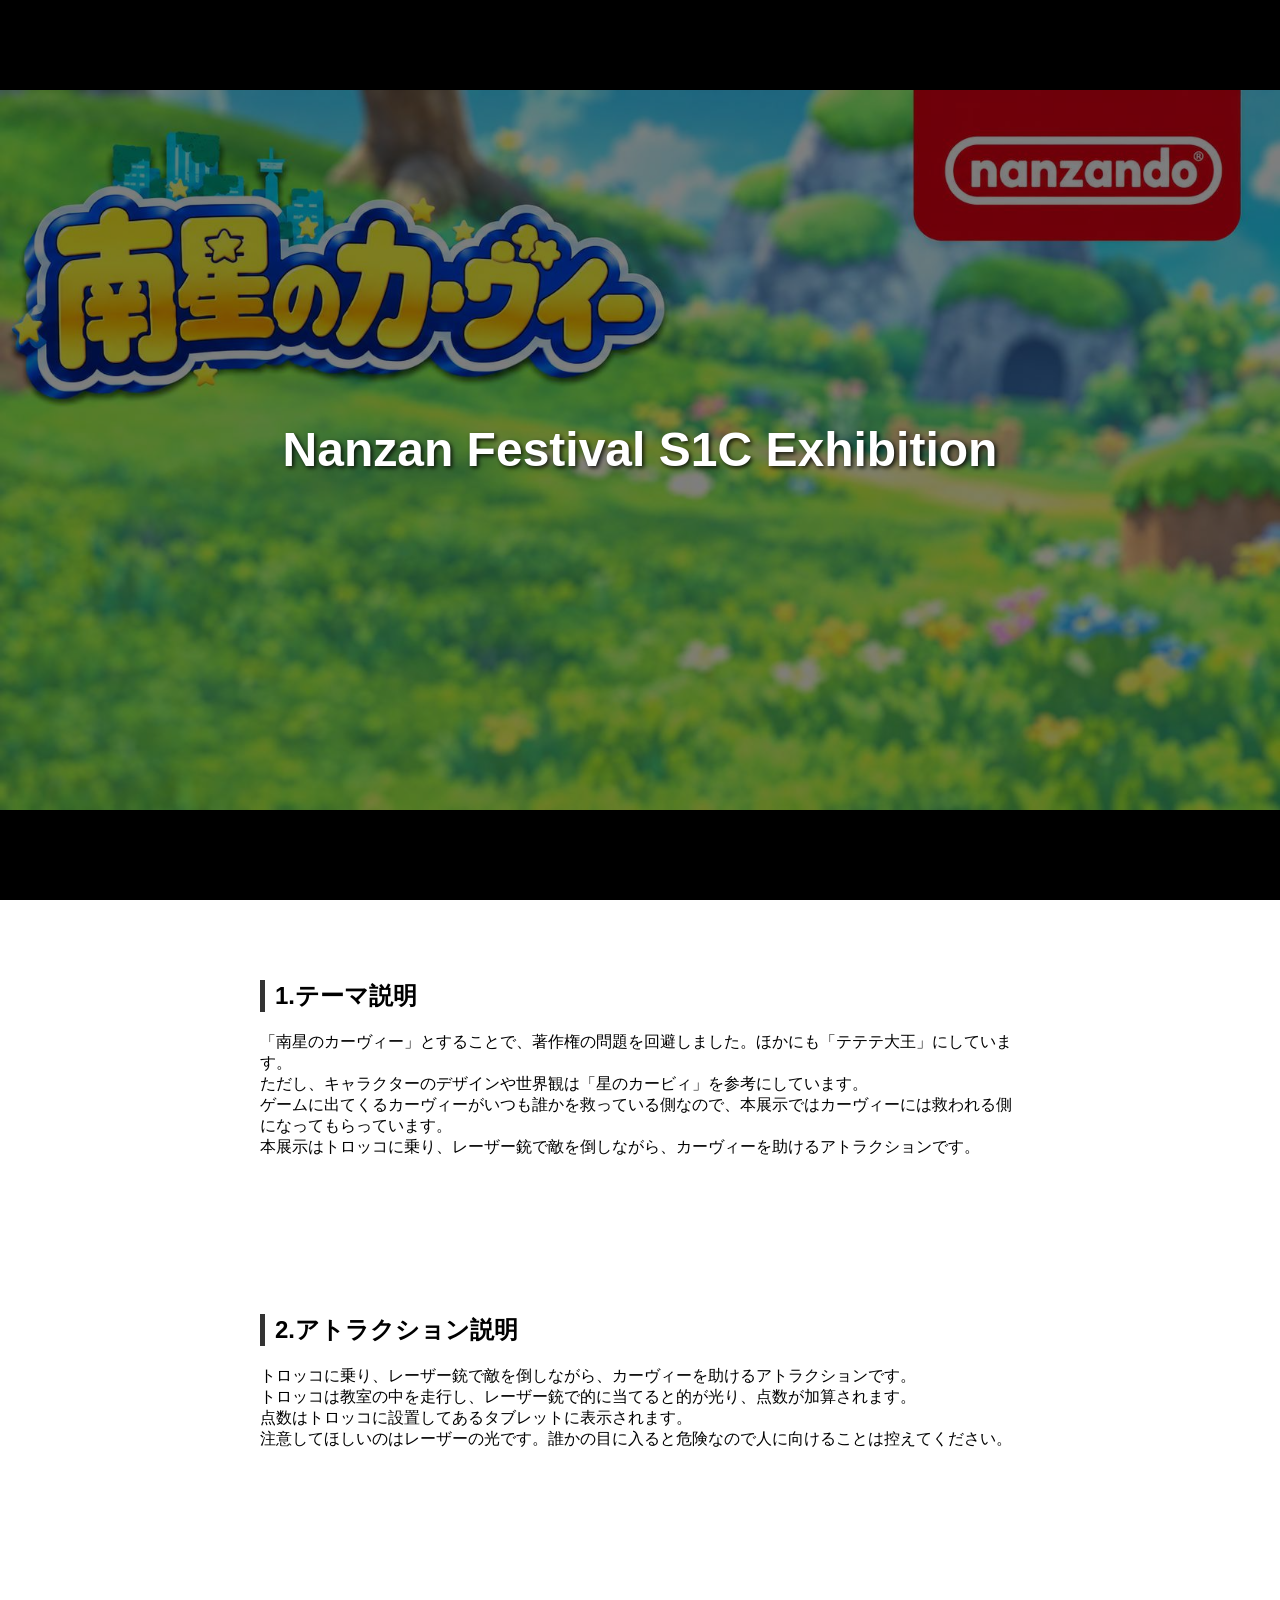
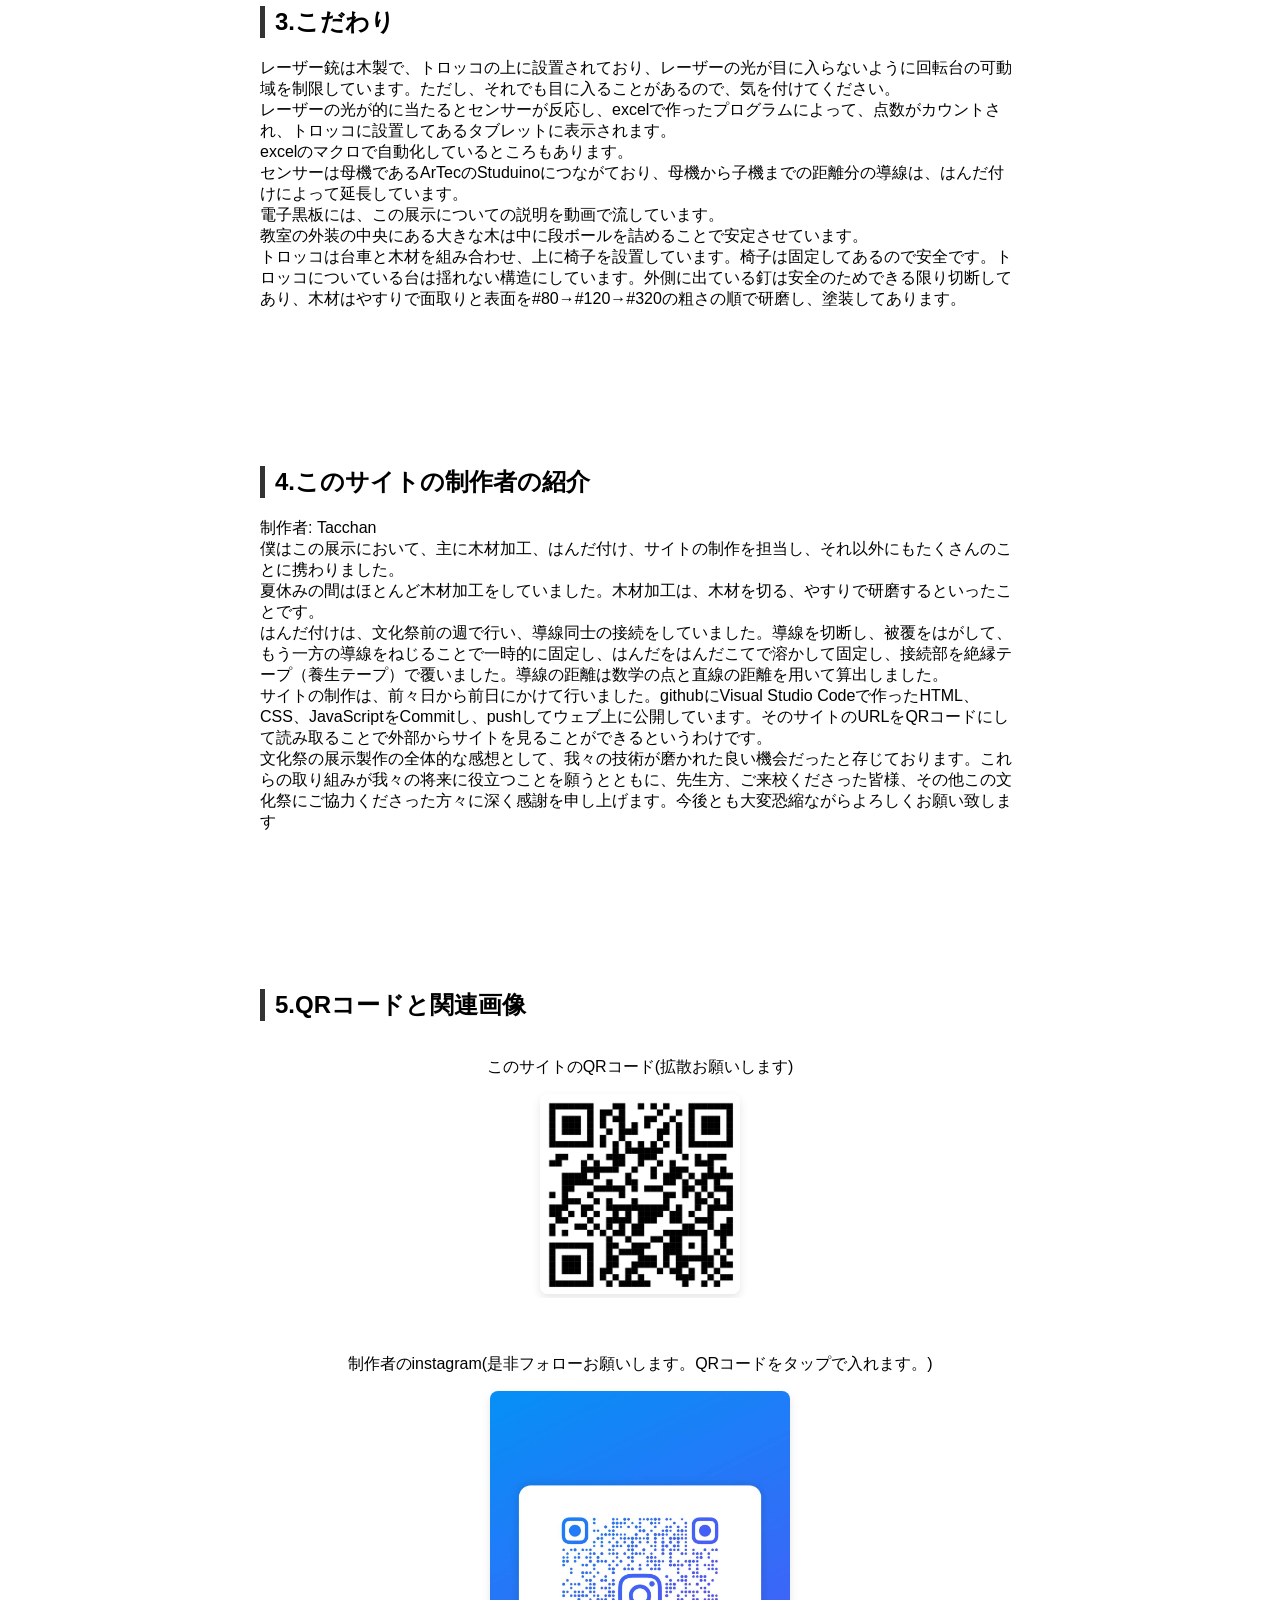
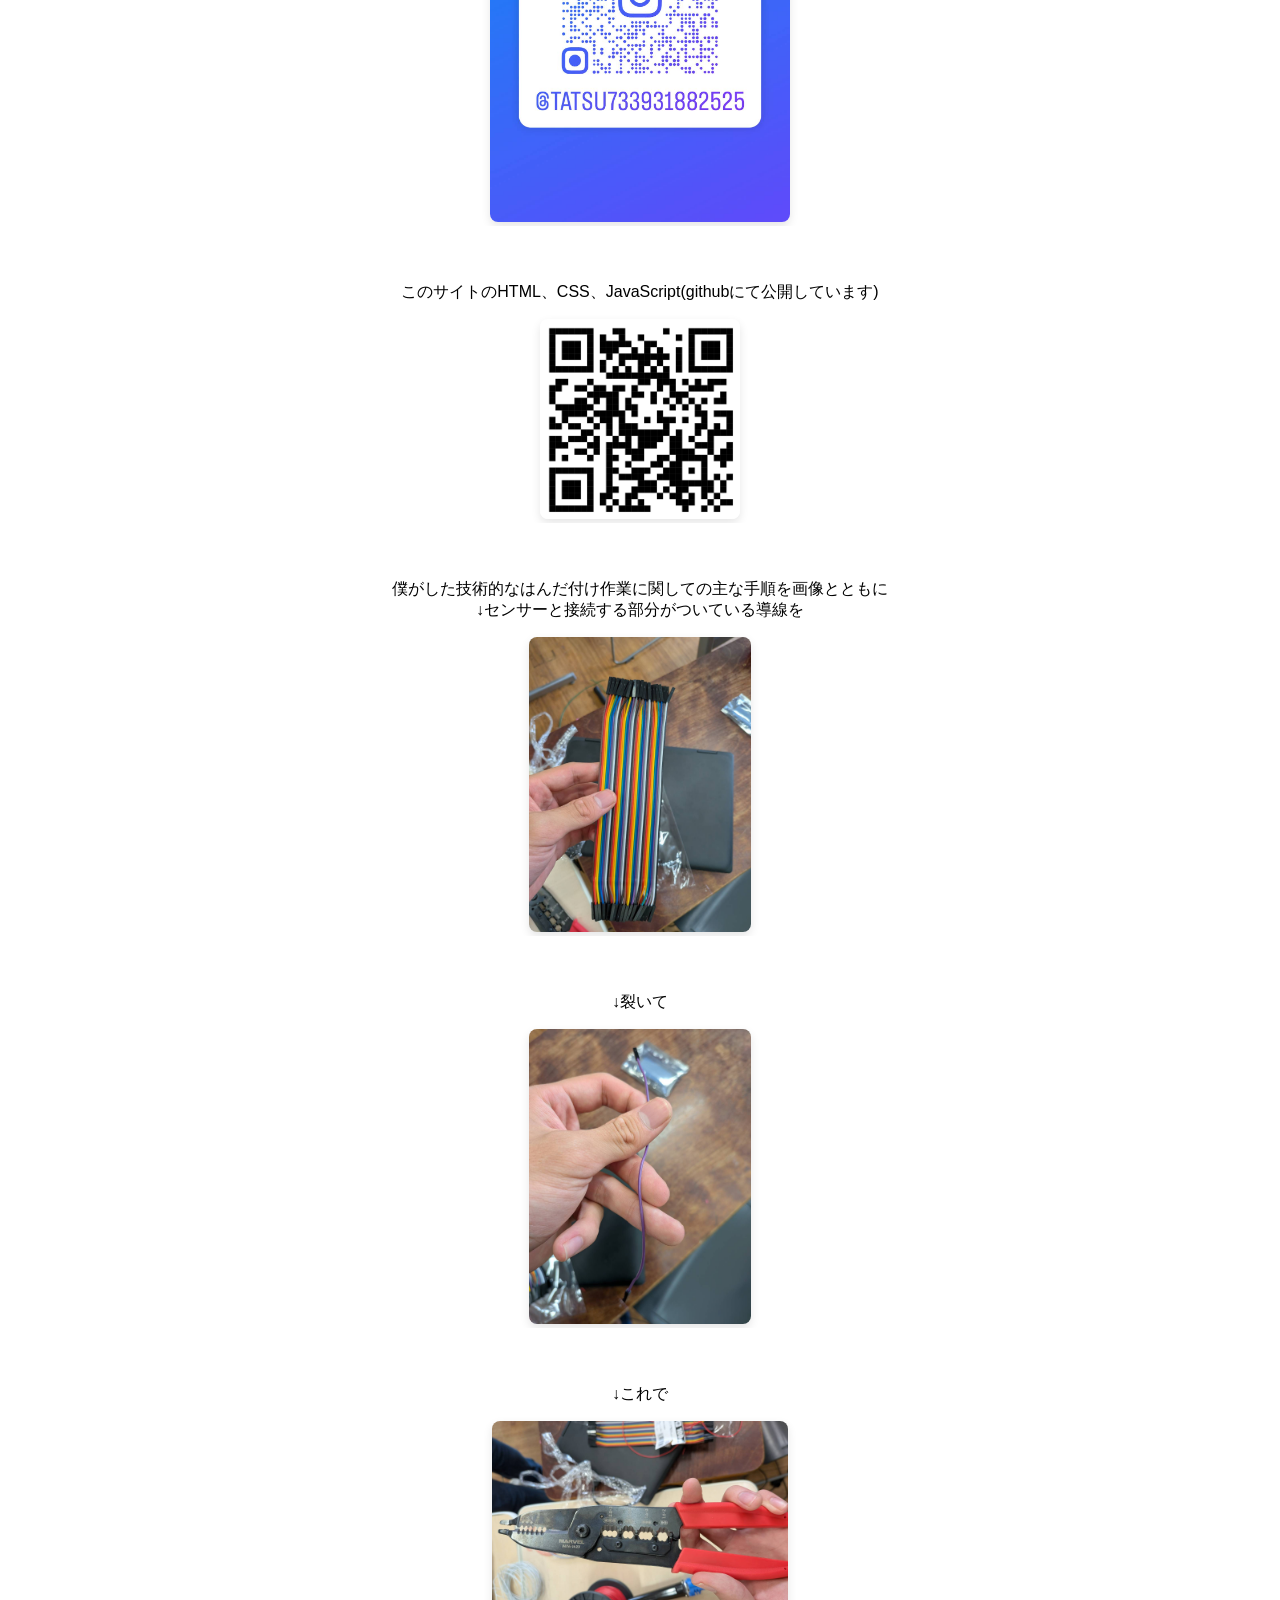
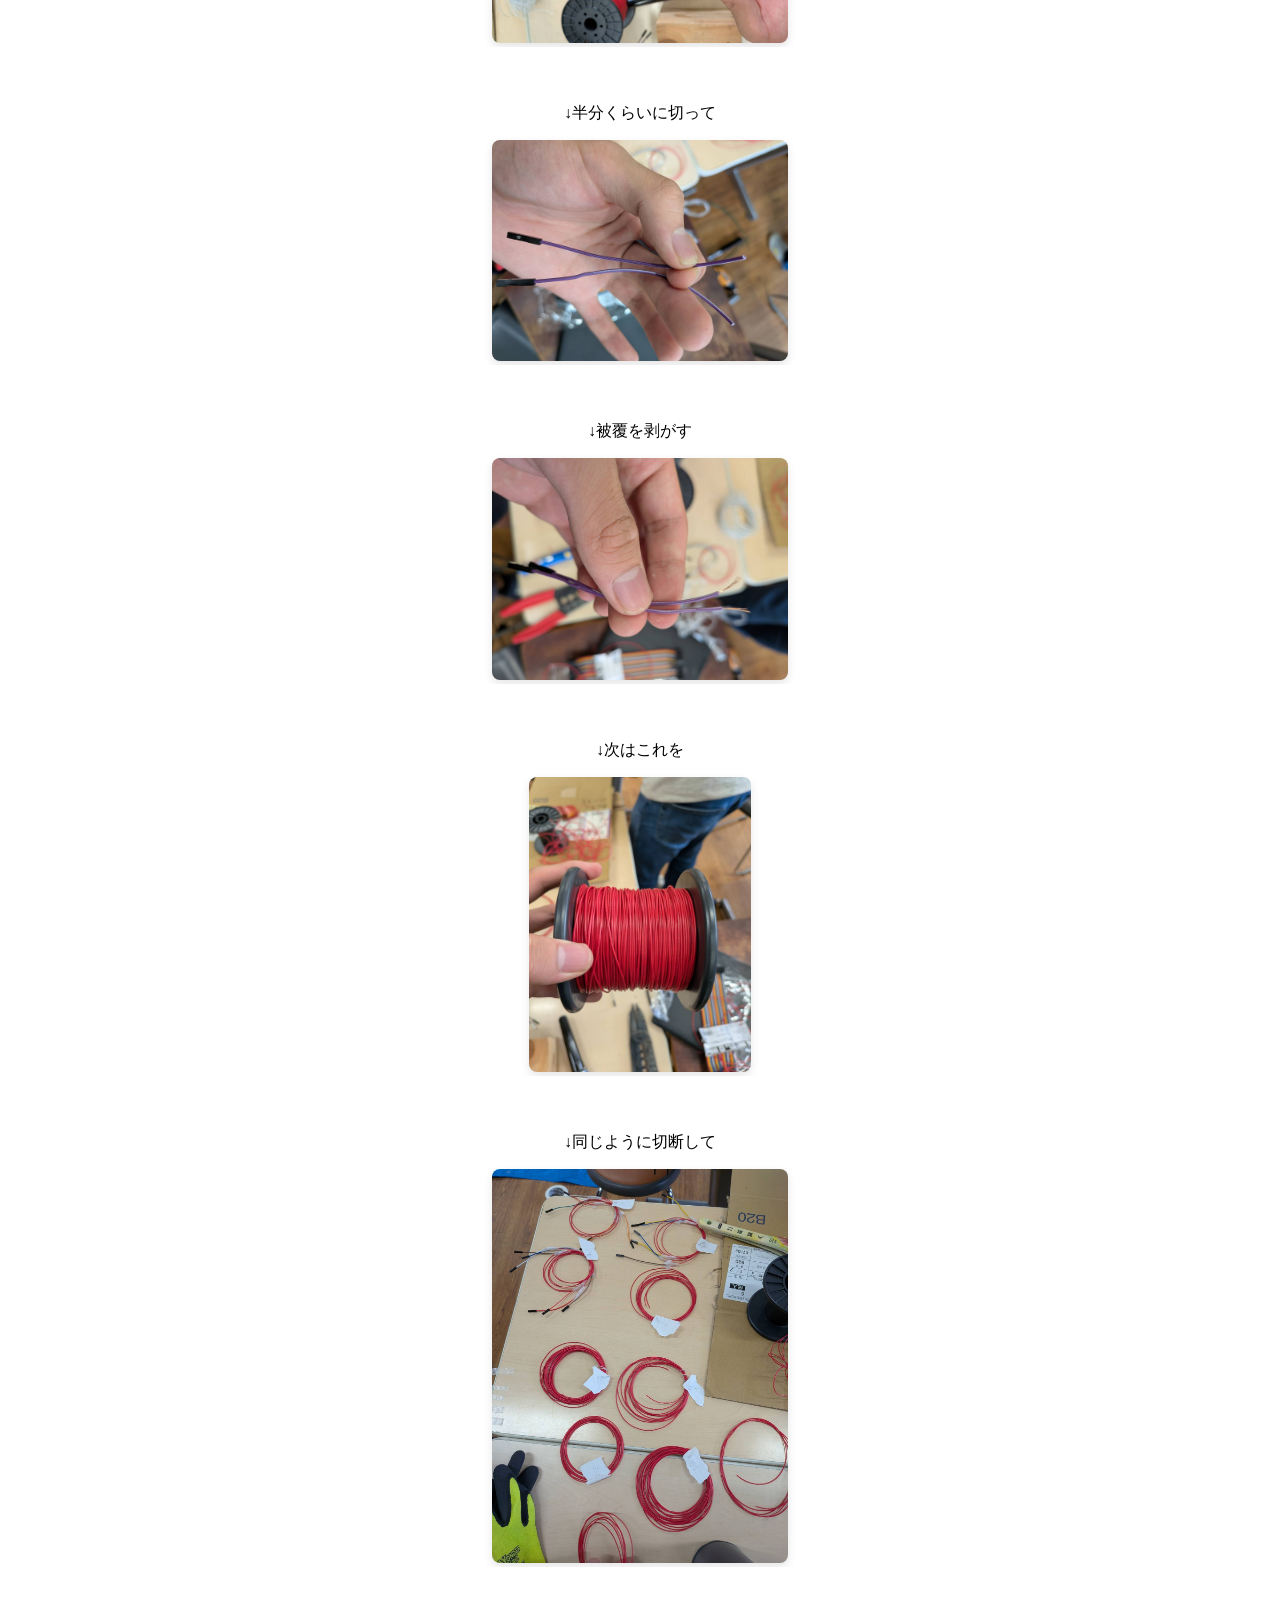
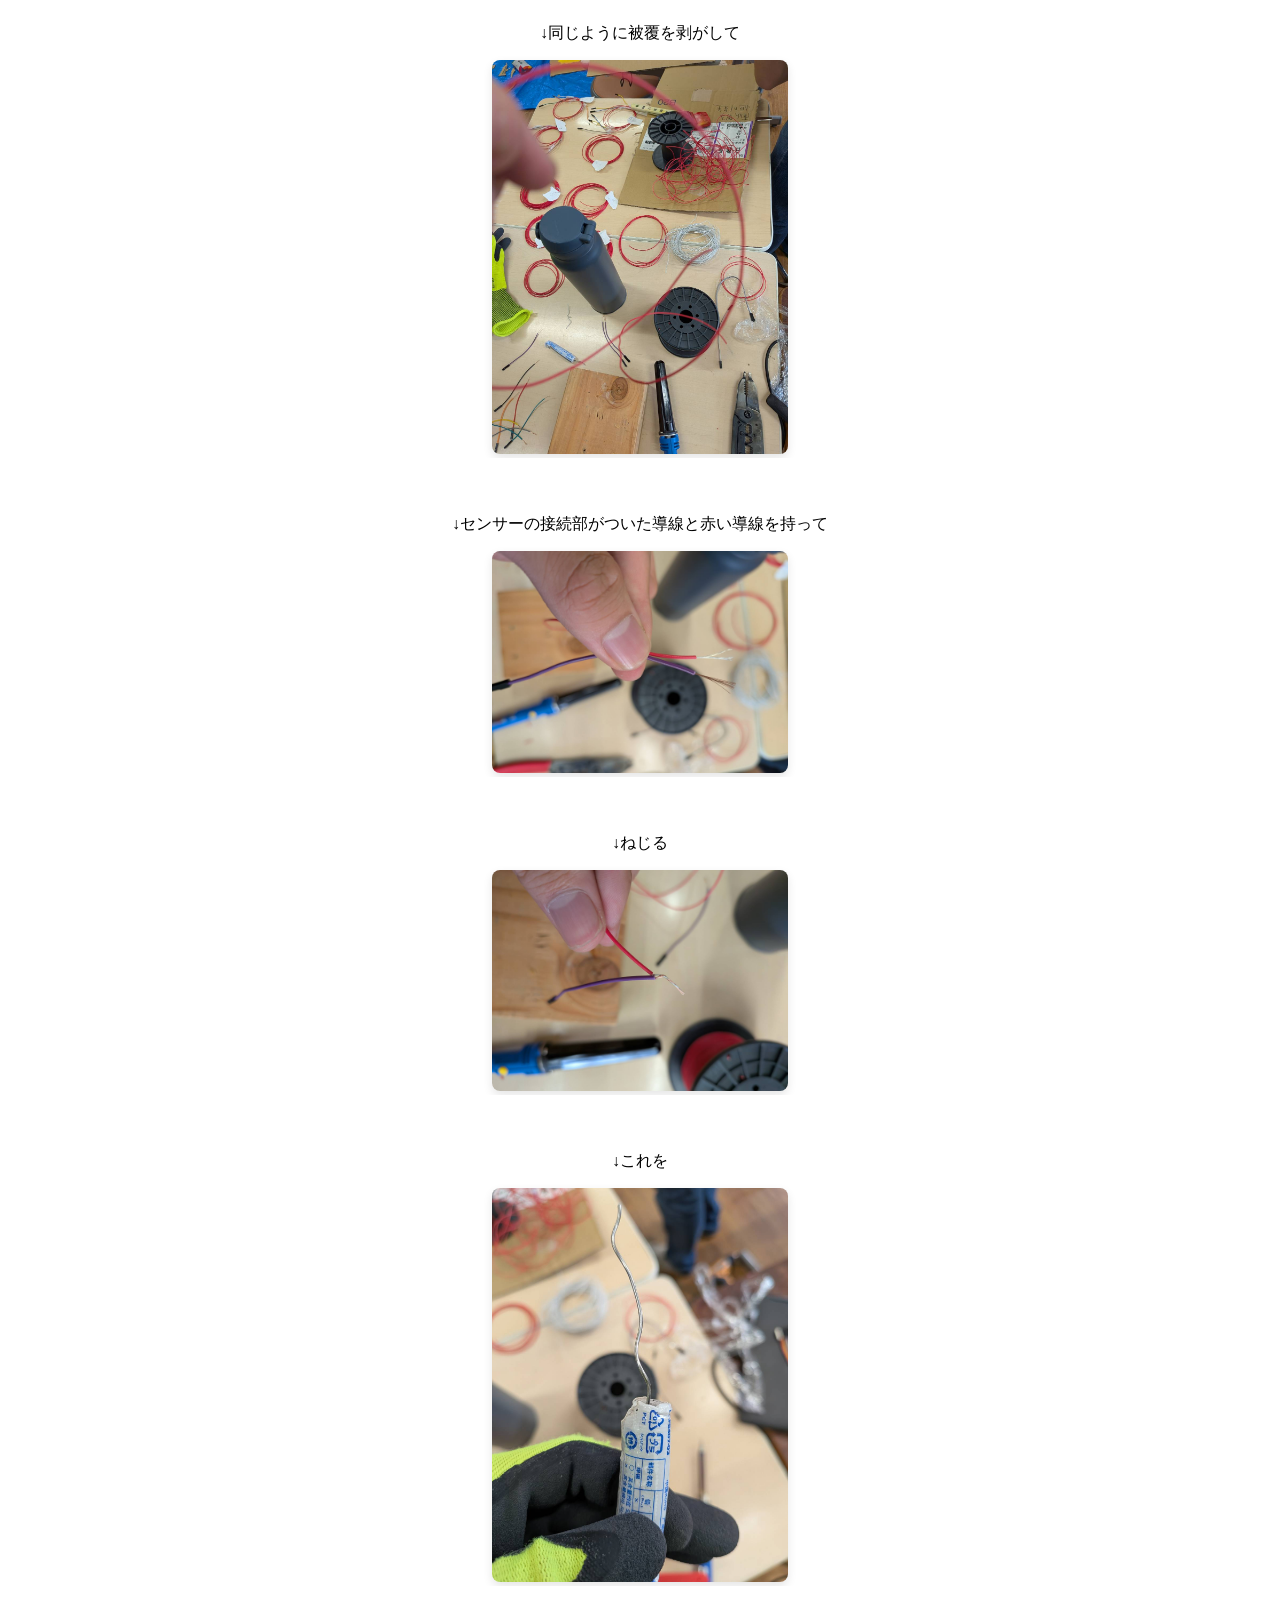
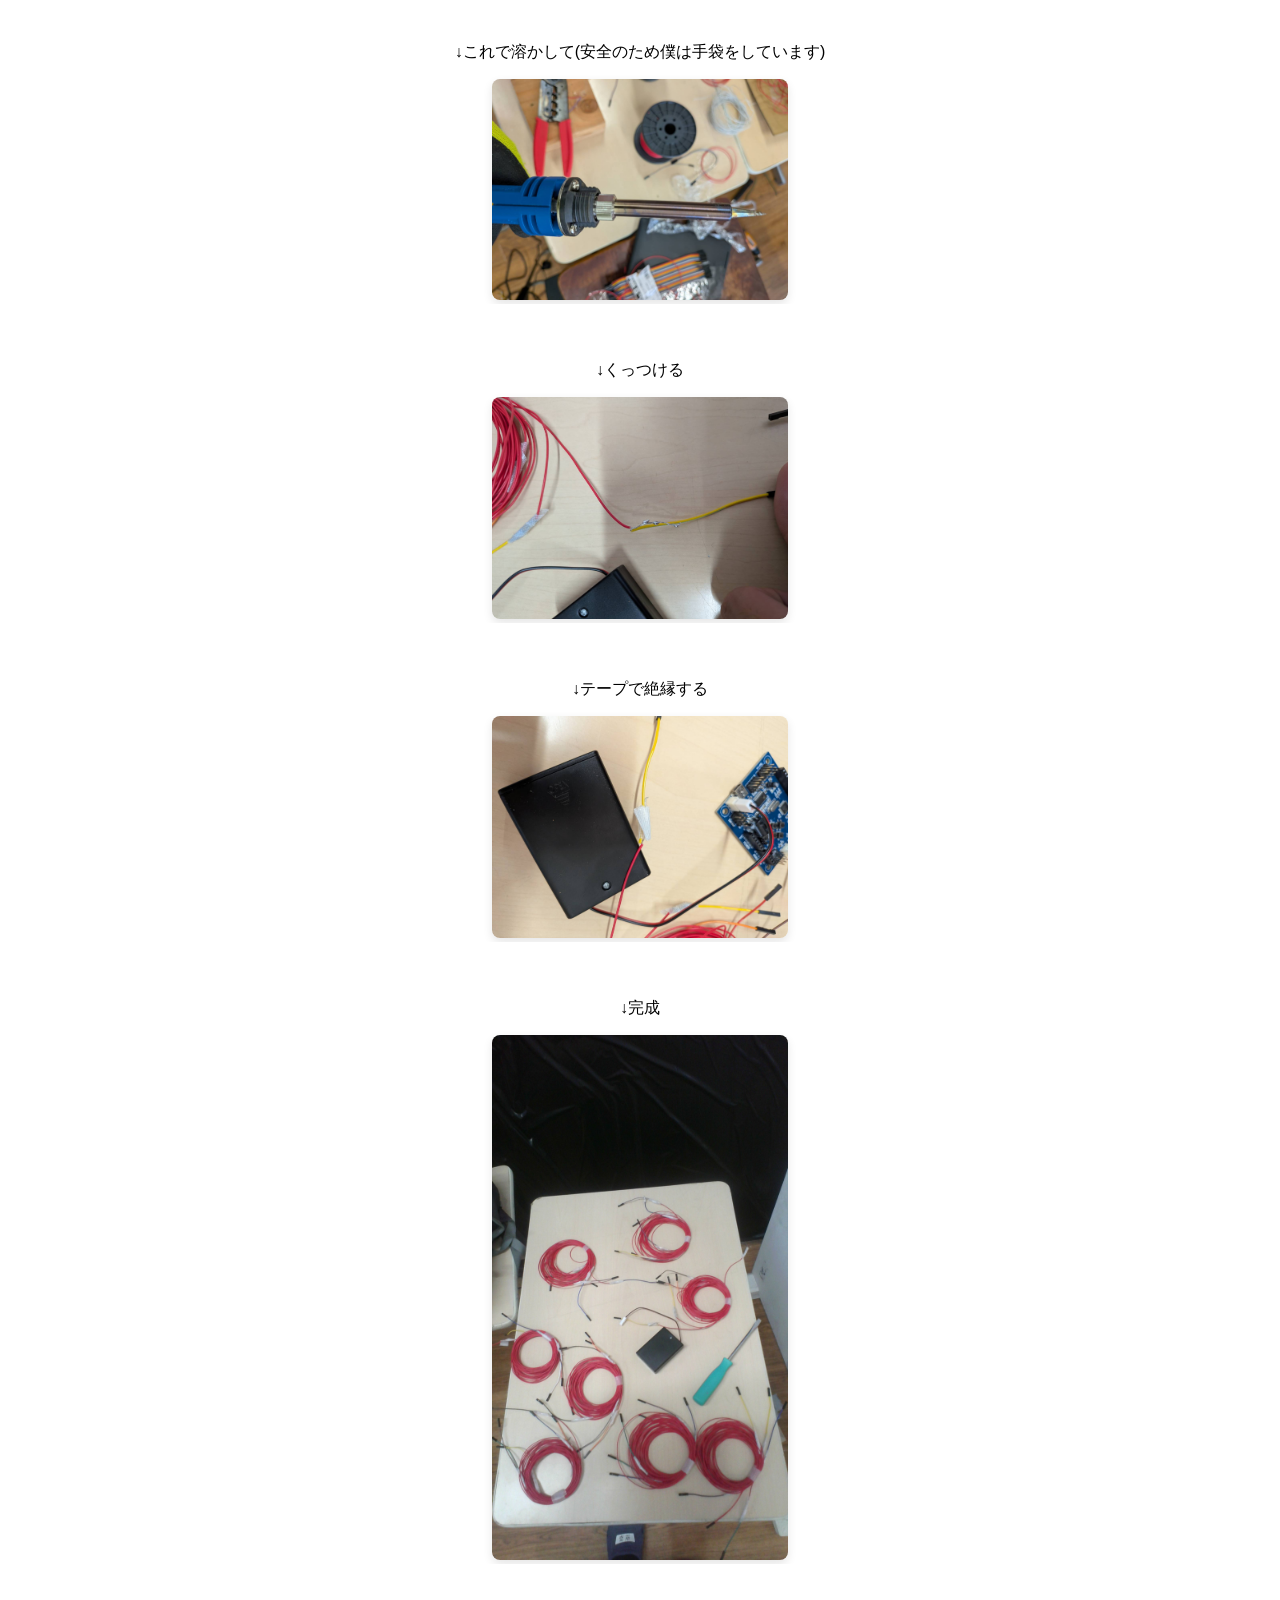
==== commit 10273c08: "Update image source in index.html" ====
--- a/index.html
+++ b/index.html
@@ -193,7 +193,7 @@
         <p>
             ↓完成
         </p>
-        <img src="
+        <img src="kansei.jpg" alt="完成" title="完成" width="295.4" height="221.6">
         </div>
     </section>
     <script src="nanzanfestival.js"></script>
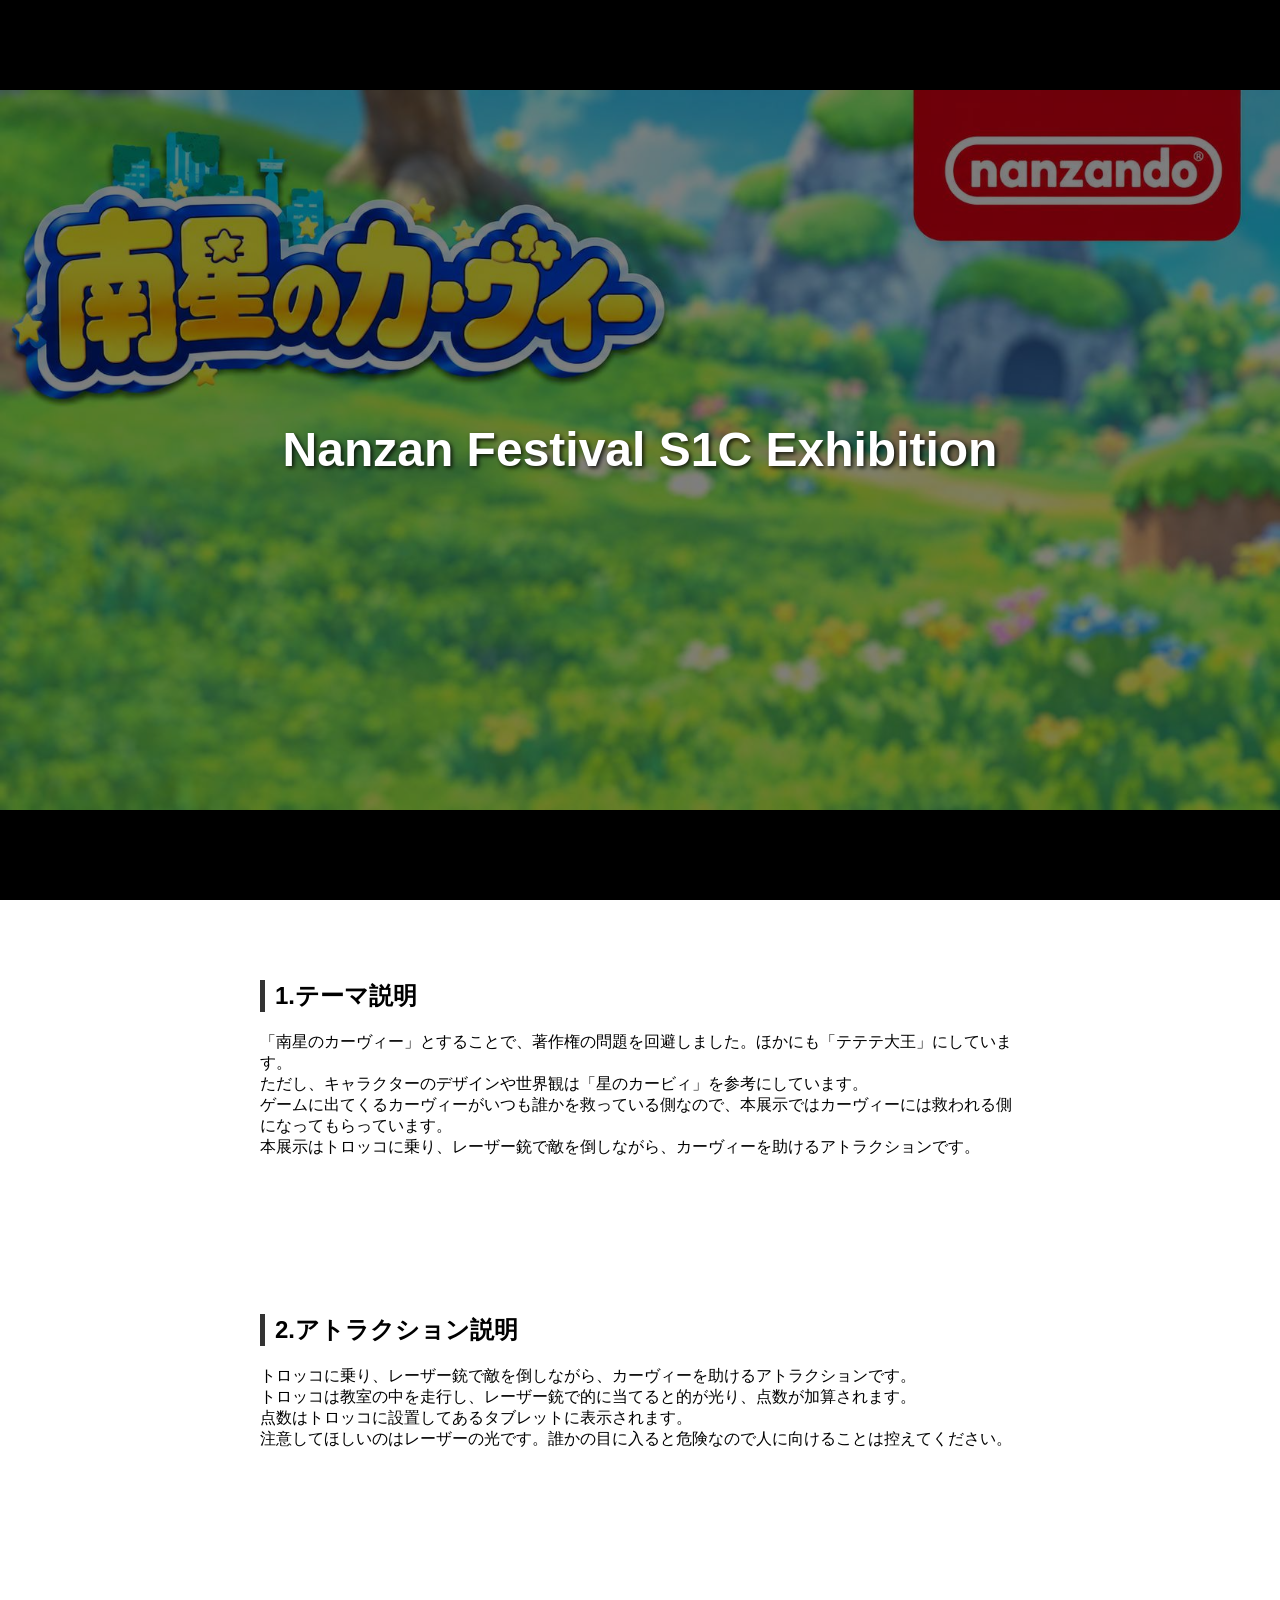
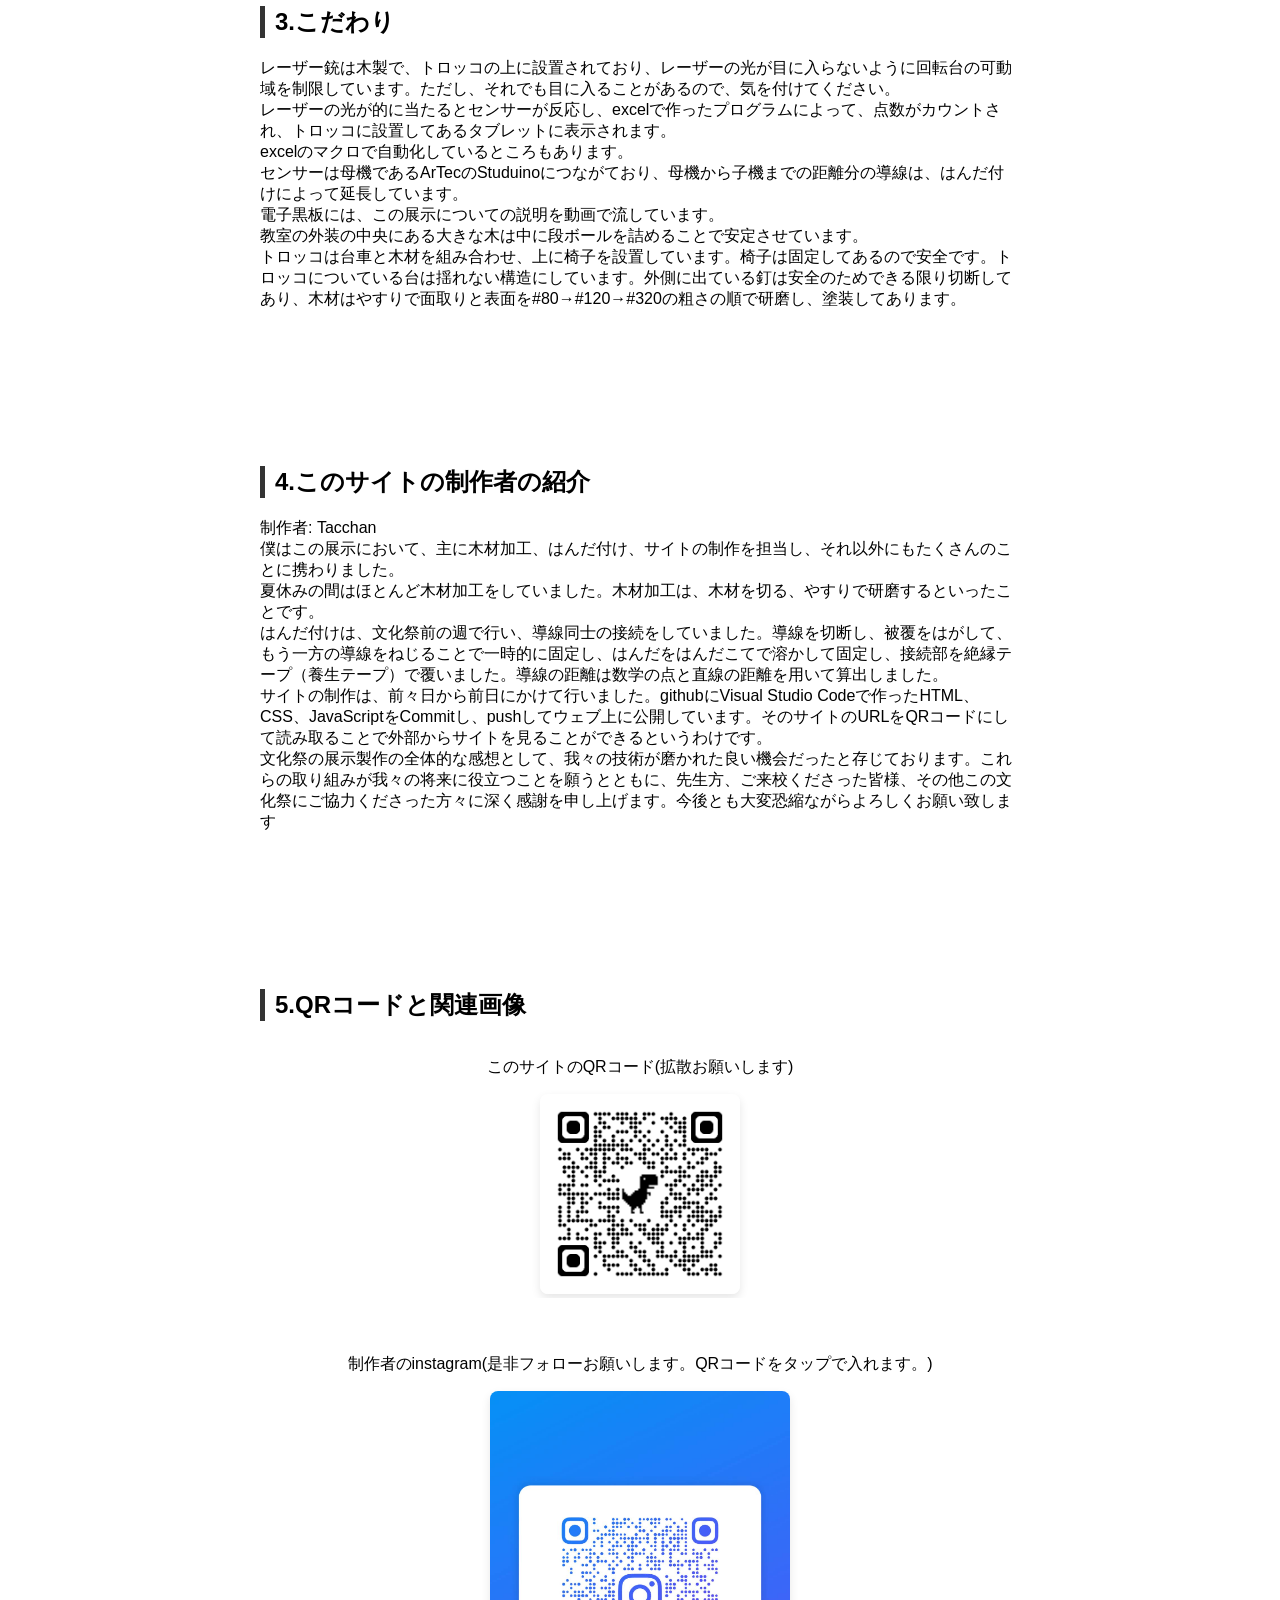
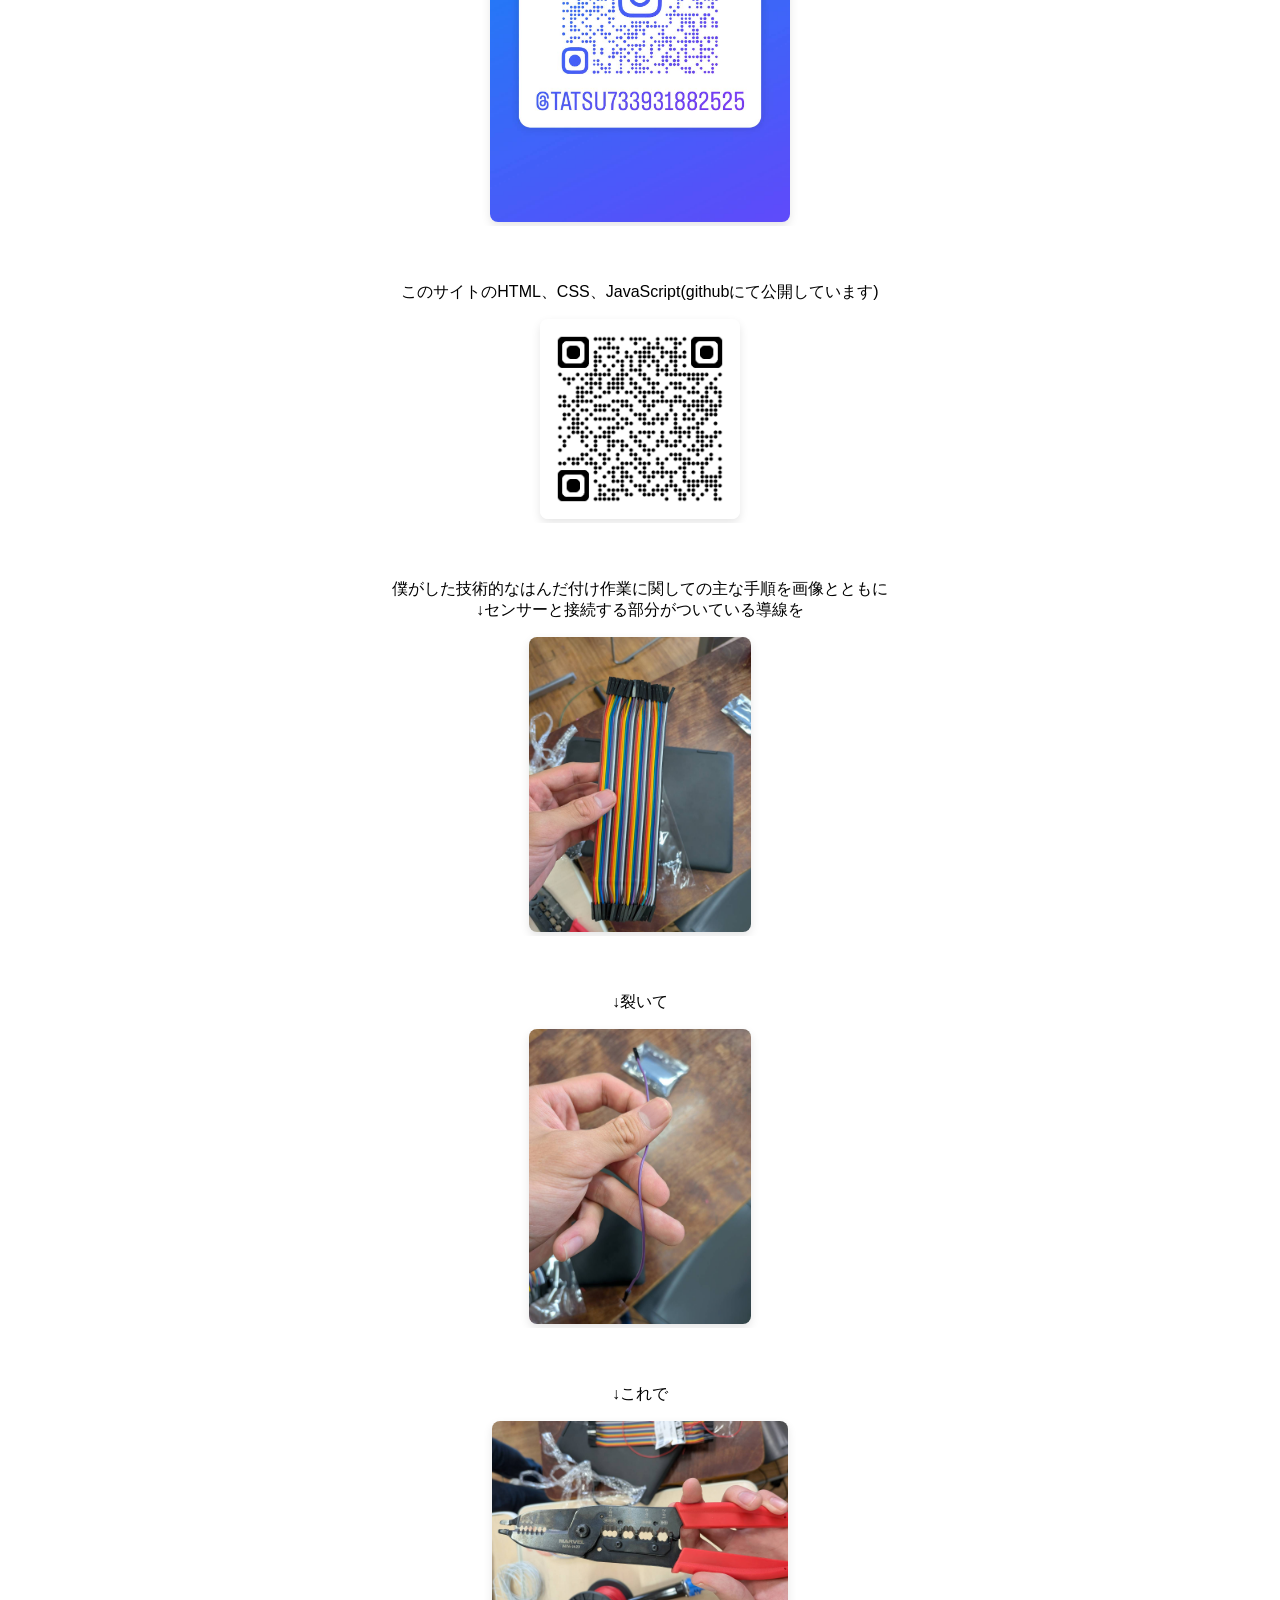
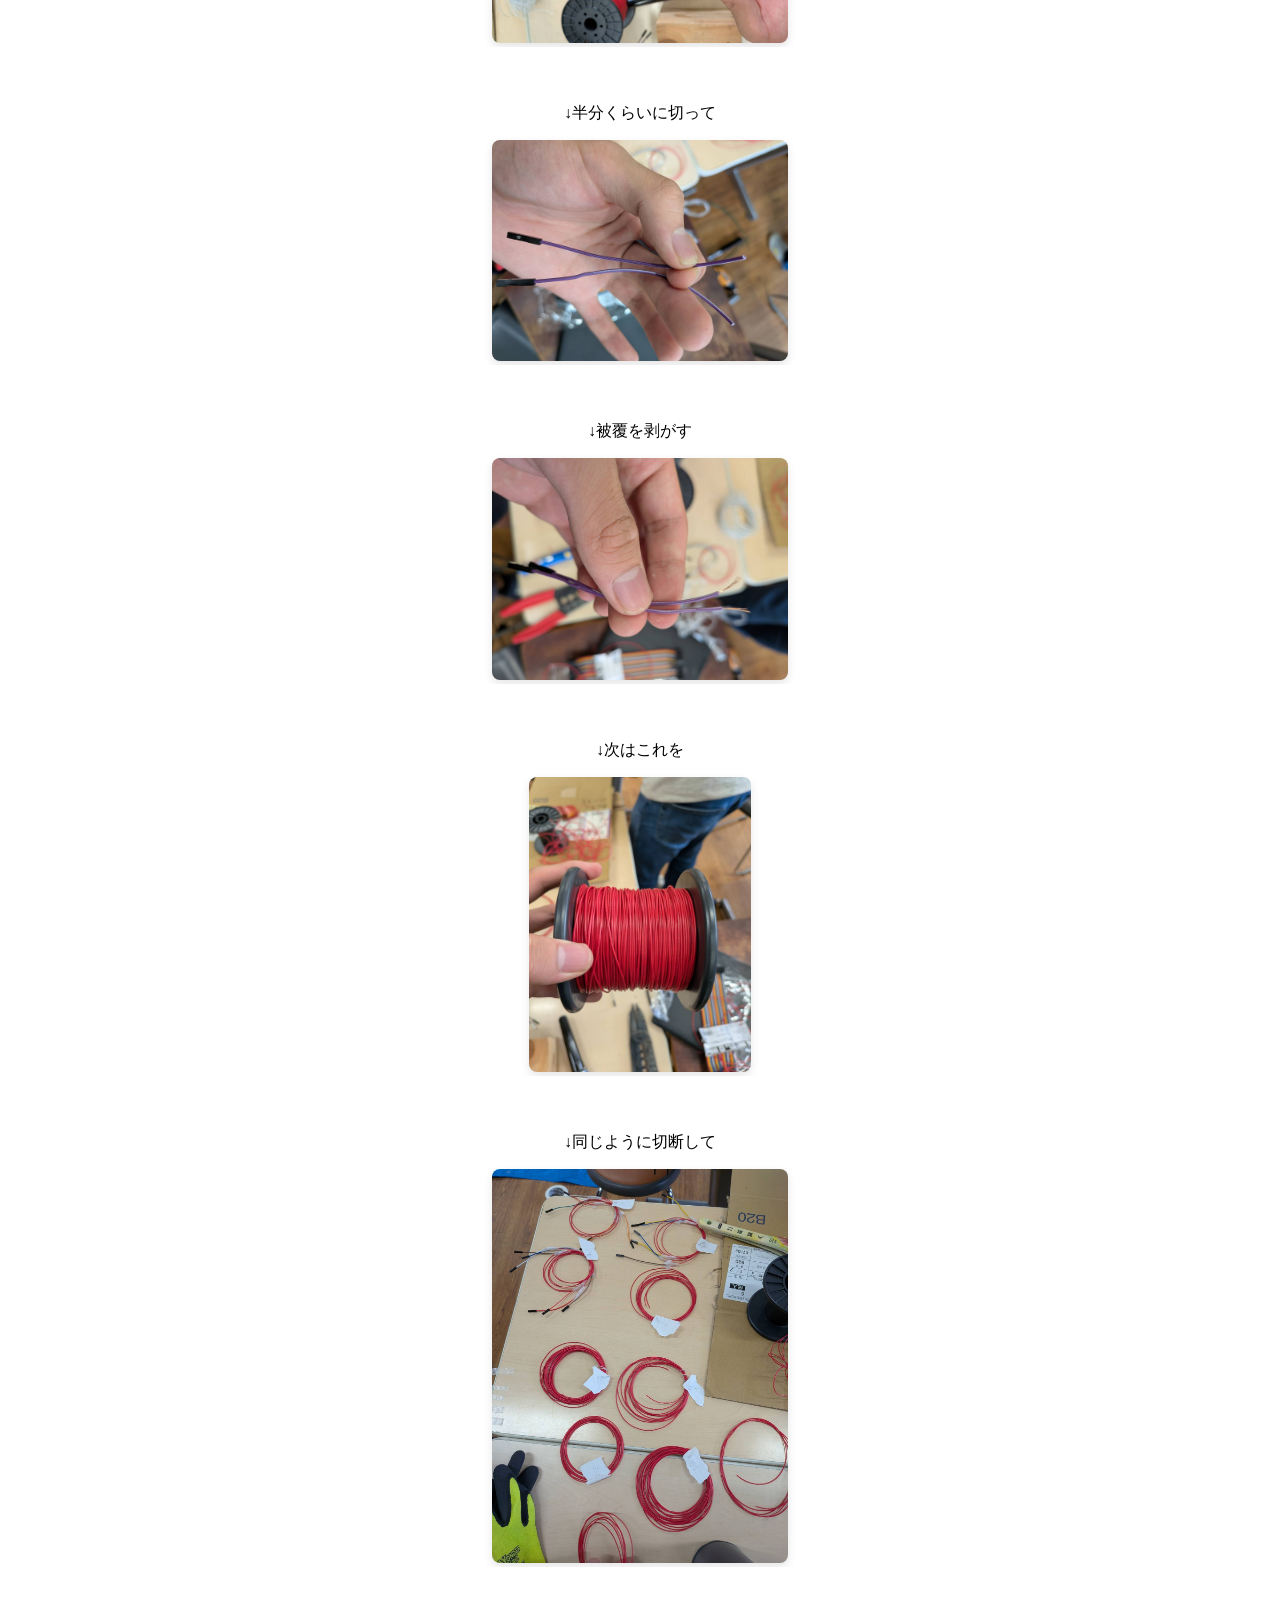
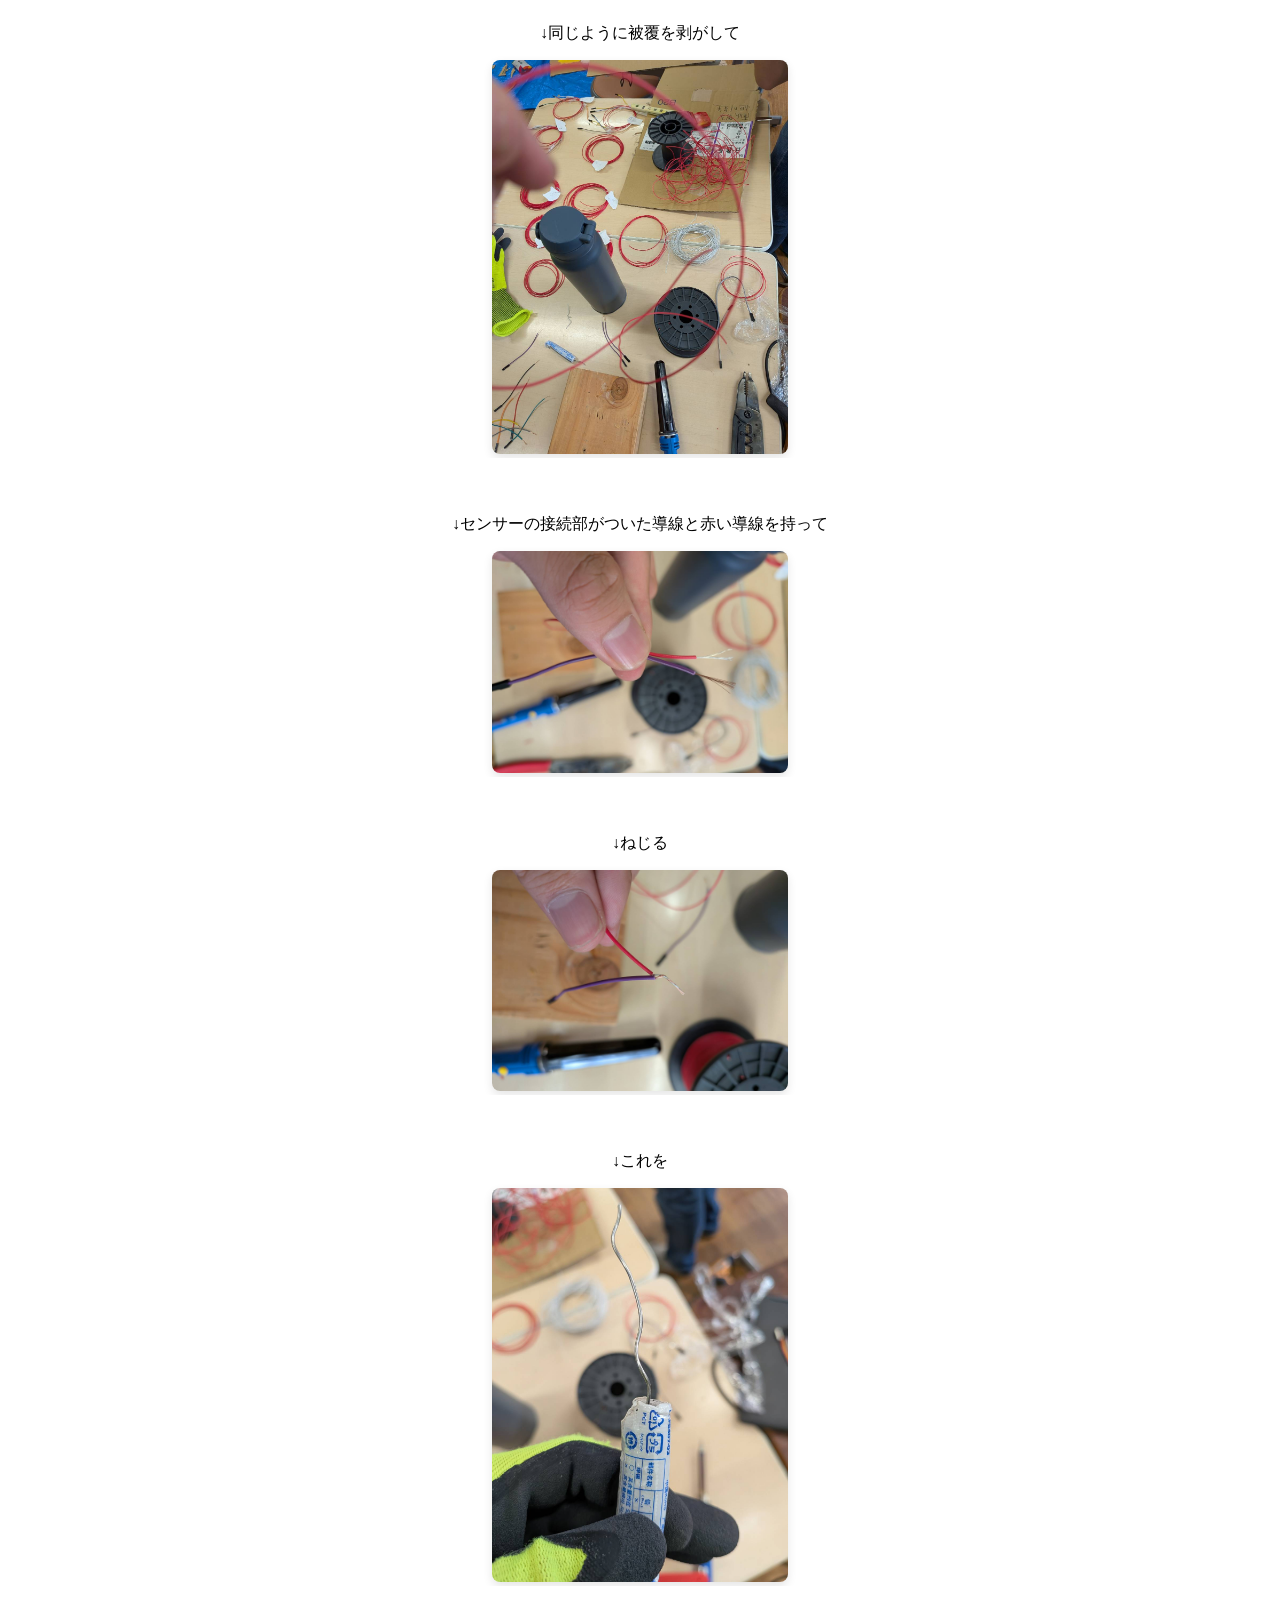
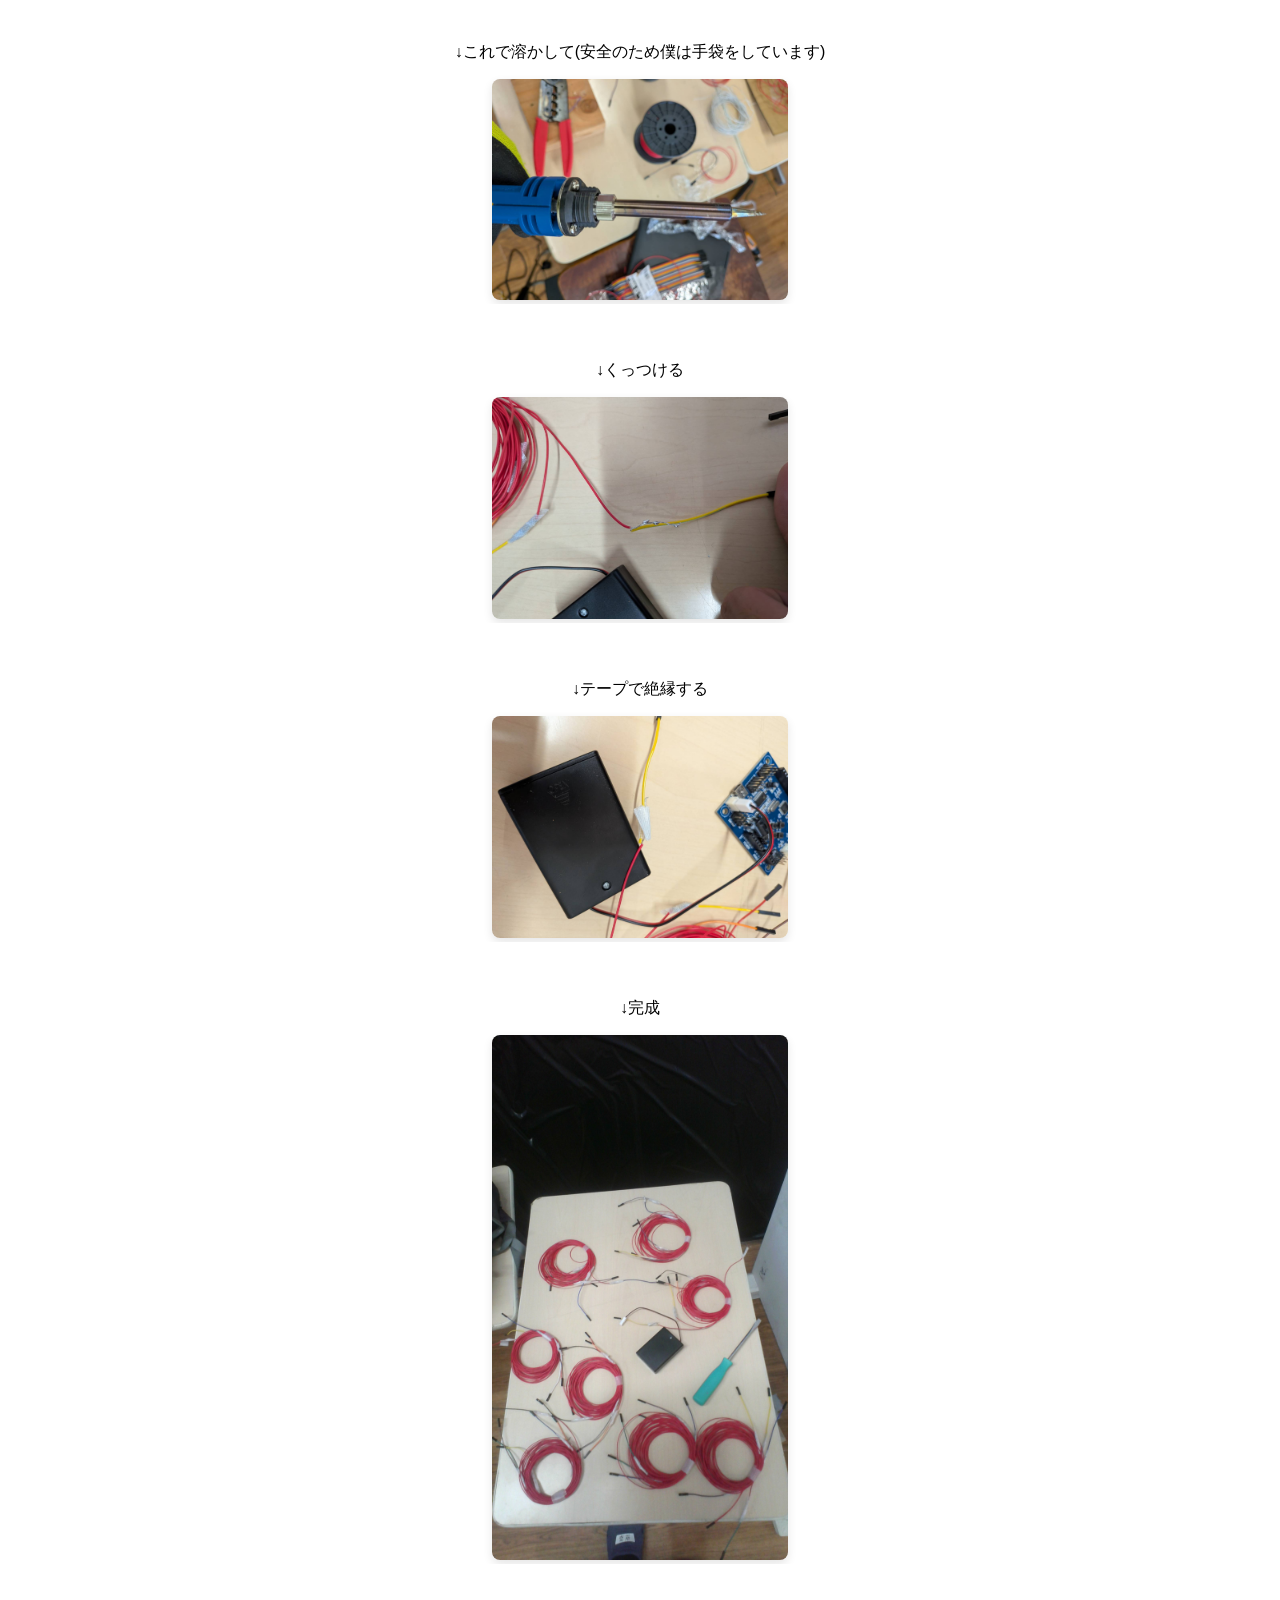
==== commit 87bd5504: "Update index.html" ====
--- a/index.html
+++ b/index.html
@@ -68,7 +68,7 @@
             このサイトのQRコード(拡散お願いします)
         </p>
         <a href="index.html" target="_blank" rel="noopener noreferrer">
-            <img src="nanzanfestival.png" alt="QRコード" title="QRコード" width="200" height="200">
+            <img src="github.png" alt="QRコード" title="QRコード" width="200" height="200">
         </a>
         </div>
         
@@ -86,7 +86,7 @@
             このサイトのHTML、CSS、JavaScript(githubにて公開しています)
         </p>
         <a href="https://github.com/tatsutaa" target="_blank" rel="noopener noreferrer">
-        <img src="github.png" alt="このサイトのHTML、CSS、JavaScript" title="このサイトのHTML、CSS、JavaScript" width="200" height="200">
+        <img src="nanzanfestival.png" alt="このサイトのHTML、CSS、JavaScript" title="このサイトのHTML、CSS、JavaScript" width="200" height="200">
         </a>
         </div>
 
